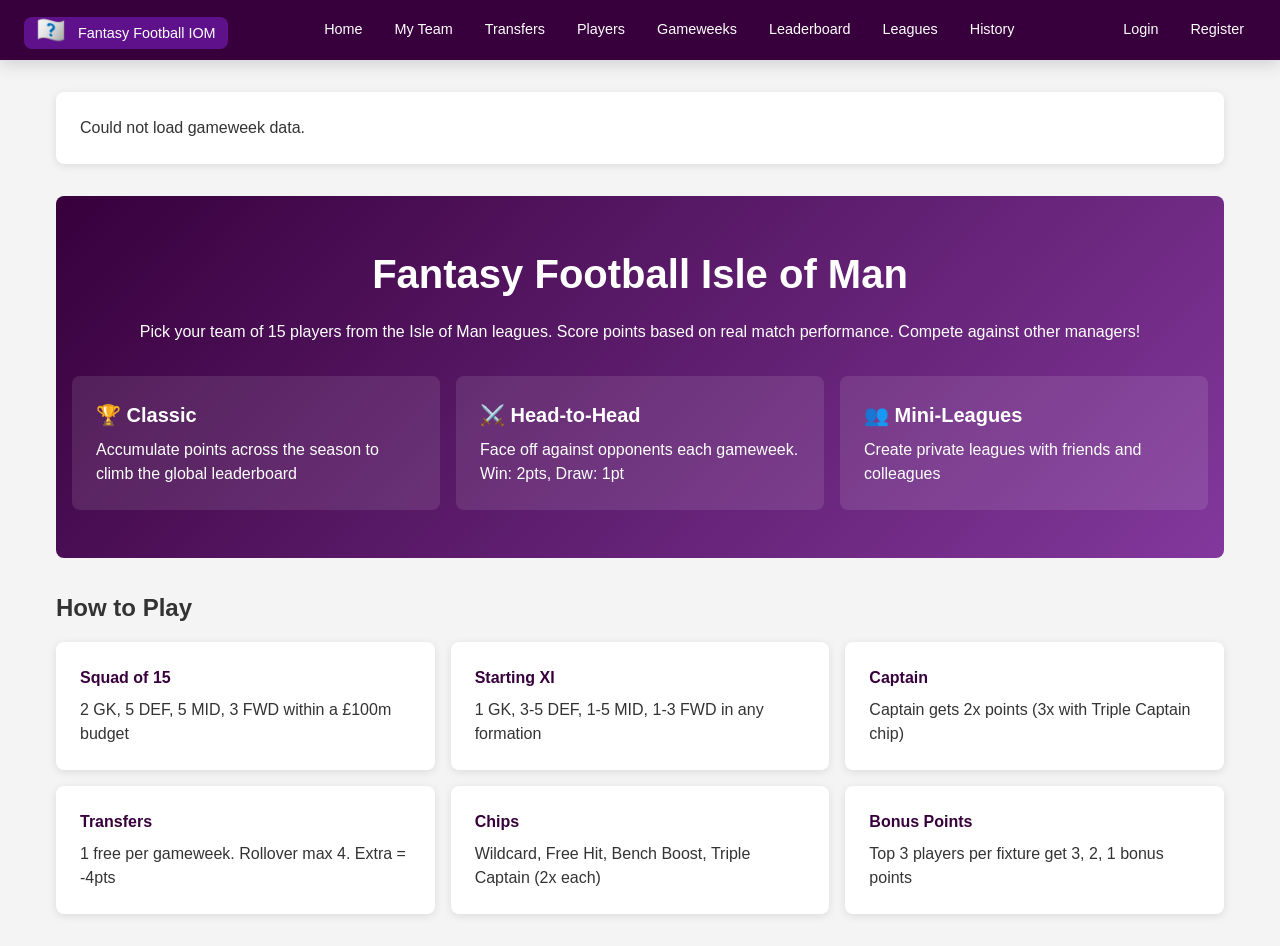
==== templates/index.html @ 04d5435b "Cycle 1: FPL 2025/26 rule compliance - chips 2x/season, transfer limits, half-increase pricing, impr" ====
<!DOCTYPE html>
<html lang="en">
<head>
    <meta charset="UTF-8">
    <meta name="viewport" content="width=device-width, initial-scale=1.0">
    <title>Fantasy Football Isle of Man</title>
    <link rel="stylesheet" href="/static/css/style.css">
</head>
<body>
    <!-- Navigation -->
    <nav class="navbar">
        <div class="nav-brand">
            <a href="#" class="nav-link" data-page="home">
                <span class="logo">🏴󠁧󠁢󠁭󠁡󠁿</span> Fantasy Football IOM
            </a>
        </div>
        <div class="nav-links">
            <a href="#" class="nav-link" data-page="home">Home</a>
            <a href="#" class="nav-link" data-page="my-team">My Team</a>
            <a href="#" class="nav-link" data-page="transfers">Transfers</a>
            <a href="#" class="nav-link" data-page="players">Players</a>
            <a href="#" class="nav-link" data-page="gameweeks">Gameweeks</a>
            <a href="#" class="nav-link" data-page="leaderboard">Leaderboard</a>
            <a href="#" class="nav-link" data-page="leagues">Leagues</a>
            <a href="#" class="nav-link" data-page="history">History</a>
        </div>
        <div class="nav-auth" id="nav-auth">
            <a href="#" class="nav-link" data-page="login">Login</a>
            <a href="#" class="nav-link" data-page="register">Register</a>
        </div>
        <div class="nav-user" id="nav-user" style="display:none;">
            <span id="nav-points" style="color:var(--green);margin-right:1rem;">0 pts</span>
            <span id="nav-username"></span>
            <button onclick="logout()" class="btn btn-sm" style="margin-left:0.5rem;">Logout</button>
        </div>
    </nav>

    <!-- Pages -->
    <main class="container">
        <!-- Home -->
        <div id="page-home" class="page">
            <div class="gw-banner" id="gw-banner">
                <p>Loading current gameweek...</p>
            </div>

            <div class="hero">
                <h1>Fantasy Football Isle of Man</h1>
                <p>Pick your team of 15 players from the Isle of Man leagues. Score points based on real match performance. Compete against other managers!</p>
                <div class="hero-features">
                    <div class="feature-card">
                        <h3>🏆 Classic</h3>
                        <p>Accumulate points across the season to climb the global leaderboard</p>
                    </div>
                    <div class="feature-card">
                        <h3>⚔️ Head-to-Head</h3>
                        <p>Face off against opponents each gameweek. Win: 2pts, Draw: 1pt</p>
                    </div>
                    <div class="feature-card">
                        <h3>👥 Mini-Leagues</h3>
                        <p>Create private leagues with friends and colleagues</p>
                    </div>
                </div>
            </div>

            <div class="rules-section">
                <h2>How to Play</h2>
                <div class="rules-grid">
                    <div class="rule-card">
                        <h4>Squad of 15</h4>
                        <p>2 GK, 5 DEF, 5 MID, 3 FWD within a £100m budget</p>
                    </div>
                    <div class="rule-card">
                        <h4>Starting XI</h4>
                        <p>1 GK, 3-5 DEF, 1-5 MID, 1-3 FWD in any formation</p>
                    </div>
                    <div class="rule-card">
                        <h4>Captain</h4>
                        <p>Captain gets 2x points (3x with Triple Captain chip)</p>
                    </div>
                    <div class="rule-card">
                        <h4>Transfers</h4>
                        <p>1 free per gameweek. Rollover max 4. Extra = -4pts</p>
                    </div>
                    <div class="rule-card">
                        <h4>Chips</h4>
                        <p>Wildcard, Free Hit, Bench Boost, Triple Captain (2x each)</p>
                    </div>
                    <div class="rule-card">
                        <h4>Bonus Points</h4>
                        <p>Top 3 players per fixture get 3, 2, 1 bonus points</p>
                    </div>
                </div>
            </div>
        </div>

        <!-- Login -->
        <div id="page-login" class="page">
            <div class="auth-form">
                <h2>Login</h2>
                <form onsubmit="handleLogin(event)">
                    <div class="form-group">
                        <label>Username</label>
                        <input type="text" id="login-username" required>
                    </div>
                    <div class="form-group">
                        <label>Password</label>
                        <input type="password" id="login-password" required>
                    </div>
                    <button type="submit" class="btn btn-primary">Login</button>
                </form>
            </div>
        </div>

        <!-- Register -->
        <div id="page-register" class="page">
            <div class="auth-form">
                <h2>Register</h2>
                <form onsubmit="handleRegister(event)">
                    <div class="form-group">
                        <label>Username</label>
                        <input type="text" id="reg-username" required minlength="3">
                    </div>
                    <div class="form-group">
                        <label>Email</label>
                        <input type="email" id="reg-email" required>
                    </div>
                    <div class="form-group">
                        <label>Password</label>
                        <input type="password" id="reg-password" required minlength="6">
                    </div>
                    <div class="form-group">
                        <label>Team Name</label>
                        <input type="text" id="reg-team-name" required>
                    </div>
                    <button type="submit" class="btn btn-primary">Create Account</button>
                </form>
            </div>
        </div>

        <!-- My Team -->
        <div id="page-my-team" class="page">
            <div class="team-header">
                <h2 id="team-name">My Team</h2>
                <div class="team-info">
                    <span id="team-points" class="team-stat">0 pts</span>
                    <span id="team-budget" class="team-stat">£100.0m</span>
                    <span id="team-transfers" class="team-stat">1 transfer</span>
                </div>
            </div>

            <!-- Team Stats -->
            <div class="team-stats" id="team-stats"></div>

            <!-- Formation Selector -->
            <div class="formation-selector">
                <label>Formation:</label>
                <select id="formation-select" onchange="changeFormation()">
                    <option value="3-4-3">3-4-3</option>
                    <option value="3-5-2">3-5-2</option>
                    <option value="4-3-3" selected>4-3-3</option>
                    <option value="4-4-2">4-4-2</option>
                    <option value="4-5-1">4-5-1</option>
                    <option value="5-3-2">5-3-2</option>
                    <option value="5-4-1">5-4-1</option>
                </select>
                <span style="font-size:0.75rem;color:var(--text-muted);margin-left:0.5rem;">Click a player to set as Captain</span>
            </div>

            <!-- Pitch -->
            <div class="pitch" id="pitch">
                <div id="pitch-players" class="pitch-players"></div>
            </div>

            <!-- Bench -->
            <div class="bench-section">
                <h3>Bench</h3>
                <div id="bench-grid" class="bench-grid"></div>
            </div>

            <!-- Chips -->
            <div class="chips-section">
                <h3>Chips (2x per season each)</h3>
                <div id="chips-grid" class="chips-grid"></div>
            </div>
        </div>

        <!-- Transfers -->
        <div id="page-transfers" class="page">
            <h2>Transfers</h2>
            <div class="transfer-header">
                <span id="transfer-free" class="transfer-stat">1 free transfer</span>
                <span id="transfer-budget" class="transfer-stat">£100.0m budget</span>
                <span id="wildcard-status" class="transfer-stat">Wildcard: Available</span>
                <span id="active-chip-display" style="display:none;color:var(--purple);font-weight:bold;"></span>
            </div>

            <!-- Selected player out -->
            <div id="transfer-selected" style="display:none;" class="transfer-selected">
                <span style="color:var(--text-muted);margin-right:0.5rem;">Selling:</span>
                <div id="selected-out"></div>
                <button class="btn btn-sm" onclick="document.getElementById('transfer-selected').style.display='none'">Clear</button>
            </div>

            <!-- Search -->
            <div class="transfer-search">
                <input type="text" id="transfer-search-input" placeholder="Search players..." oninput="searchTransferPlayers()">
                <select id="transfer-position-filter" onchange="searchTransferPlayers()">
                    <option value="">All Positions</option>
                    <option value="GK">Goalkeepers</option>
                    <option value="DEF">Defenders</option>
                    <option value="MID">Midfielders</option>
                    <option value="FWD">Forwards</option>
                </select>
            </div>

            <!-- Results -->
            <div id="transfer-results" class="transfer-results"></div>
        </div>

        <!-- Players -->
        <div id="page-players" class="page">
            <h2>Player List</h2>
            <div class="player-search">
                <input type="text" id="player-search" placeholder="Search players..." oninput="loadPlayers()">
                <select id="player-position" onchange="loadPlayers()">
                    <option value="">All Positions</option>
                    <option value="GK">Goalkeepers</option>
                    <option value="DEF">Defenders</option>
                    <option value="MID">Midfielders</option>
                    <option value="FWD">Forwards</option>
                </select>
                <select id="player-sort" onchange="loadPlayers()">
                    <option value="goals">Goals</option>
                    <option value="assists">Assists</option>
                    <option value="clean_sheets">Clean Sheets</option>
                    <option value="total_points">Total Points</option>
                    <option value="price">Price</option>
                </select>
            </div>
            <div id="players-container" class="players-container"></div>
        </div>

        <!-- Gameweeks -->
        <div id="page-gameweeks" class="page">
            <h2>Gameweeks</h2>
            <div id="gameweeks-container" class="gameweeks-container"></div>
        </div>

        <!-- Leaderboard -->
        <div id="page-leaderboard" class="page">
            <h2>Overall Leaderboard</h2>
            <div id="leaderboard-table"></div>
        </div>

        <!-- Leagues -->
        <div id="page-leagues" class="page">
            <h2>My Leagues</h2>
            <div class="create-league">
                <h3>Create League</h3>
                <input type="text" id="league-name" placeholder="League name">
                <button class="btn btn-primary" onclick="createLeague()">Create</button>
            </div>
            <div class="join-league">
                <h3>Join League</h3>
                <input type="text" id="league-code" placeholder="Invite code">
                <button class="btn btn-primary" onclick="joinLeague()">Join</button>
            </div>
            <div id="leagues-container" class="leagues-container"></div>
        </div>

        <!-- History -->
        <div id="page-history" class="page">
            <h2>Gameweek History</h2>
            <div id="history-container"></div>
        </div>
    </main>

    <!-- Toast Container -->
    <div id="toast-container" class="toast-container"></div>

    <script src="/static/js/app.js"></script>
    <script>
        // League functions
        async function createLeague() {
            if (!state.user) return showToast('Please login first', 'error');
            const name = document.getElementById('league-name').value;
            if (!name) return showToast('Enter a league name', 'error');

            try {
                await api(`/api/leagues/?user_id=${state.user.id}`, {
                    method: 'POST',
                    body: JSON.stringify({ name, is_h2h: false }),
                });
                showToast('League created!');
                document.getElementById('league-name').value = '';
                loadLeagues();
            } catch (err) {
                showToast(err.message, 'error');
            }
        }

        async function joinLeague() {
            if (!state.user) return showToast('Please login first', 'error');
            const code = document.getElementById('league-code').value;
            if (!code) return showToast('Enter a league code', 'error');

            try {
                await api(`/api/leagues/join?user_id=${state.user.id}`, {
                    method: 'POST',
                    body: JSON.stringify({ code }),
                });
                showToast('Joined league!');
                document.getElementById('league-code').value = '';
                loadLeagues();
            } catch (err) {
                showToast(err.message, 'error');
            }
        }
    </script>
</body>
</html>
---- static/css/style.css ----
/* Fantasy Football Isle of Man - FPL-Style CSS */

:root {
    --primary: #37003c;
    --primary-light: #5f118c;
    --secondary: #00ff87;
    --secondary-dark: #00cc6a;
    --purple: #82389c;
    --pink: #e90052;
    --gk: #00ff87;
    --def: #0055a4;
    --mid: #00b35c;
    --fwd: #e90052;
    --bg: #f4f4f4;
    --bg-dark: #1a1a2e;
    --card: #ffffff;
    --text: #333333;
    --text-light: #666666;
    --text-muted: #999999;
    --border: #e0e0e0;
    --green: #35db6c;
    --yellow: #f4b400;
    --red: #e74c3c;
    --shadow: 0 2px 8px rgba(0, 0, 0, 0.1);
    --shadow-lg: 0 4px 16px rgba(0, 0, 0, 0.15);
    --radius: 8px;
}

* {
    margin: 0;
    padding: 0;
    box-sizing: border-box;
}

body {
    font-family: -apple-system, BlinkMacSystemFont, 'Segoe UI', Roboto, 'Helvetica Neue', Arial, sans-serif;
    background: var(--bg);
    color: var(--text);
    line-height: 1.5;
    min-height: 100vh;
}

/* Navigation */
.navbar {
    background: var(--primary);
    padding: 0 1.5rem;
    display: flex;
    align-items: center;
    justify-content: space-between;
    position: sticky;
    top: 0;
    z-index: 100;
    box-shadow: var(--shadow-lg);
    height: 60px;
}

.nav-brand .logo {
    font-size: 1.5rem;
    margin-right: 0.5rem;
}

.nav-links {
    display: flex;
    gap: 0.5rem;
}

.nav-link {
    color: white;
    text-decoration: none;
    padding: 0.5rem 0.75rem;
    border-radius: var(--radius);
    transition: background 0.2s;
    font-size: 0.9rem;
    font-weight: 500;
}

.nav-link:hover, .nav-link.active {
    background: var(--primary-light);
}

.nav-user {
    display: flex;
    align-items: center;
    color: white;
    font-weight: 500;
}

.nav-auth {
    display: flex;
    gap: 0.5rem;
}

/* Container */
.container {
    max-width: 1200px;
    margin: 0 auto;
    padding: 2rem 1rem;
}

/* Pages */
.page {
    display: none;
}

.page.active {
    display: block;
}

/* Hero */
.hero {
    text-align: center;
    padding: 3rem 1rem;
    background: linear-gradient(135deg, var(--primary), var(--purple));
    color: white;
    border-radius: var(--radius);
    margin-bottom: 2rem;
}

.hero h1 {
    font-size: 2.5rem;
    margin-bottom: 1rem;
}

.hero-features {
    display: grid;
    grid-template-columns: repeat(auto-fit, minmax(250px, 1fr));
    gap: 1rem;
    margin-top: 2rem;
}

.feature-card {
    background: rgba(255, 255, 255, 0.1);
    border-radius: var(--radius);
    padding: 1.5rem;
    text-align: left;
}

.feature-card h3 {
    font-size: 1.25rem;
    margin-bottom: 0.5rem;
}

/* Rules */
.rules-section {
    margin-top: 2rem;
}

.rules-grid {
    display: grid;
    grid-template-columns: repeat(auto-fit, minmax(300px, 1fr));
    gap: 1rem;
    margin-top: 1rem;
}

.rule-card {
    background: var(--card);
    padding: 1.5rem;
    border-radius: var(--radius);
    box-shadow: var(--shadow);
}

.rule-card h4 {
    color: var(--primary);
    margin-bottom: 0.5rem;
}

/* GW Banner */
.gw-banner {
    background: var(--card);
    border-radius: var(--radius);
    padding: 1.5rem;
    margin-bottom: 2rem;
    box-shadow: var(--shadow);
    display: flex;
    justify-content: space-between;
    align-items: center;
}

/* Auth Forms */
.auth-form {
    max-width: 400px;
    margin: 2rem auto;
    background: var(--card);
    padding: 2rem;
    border-radius: var(--radius);
    box-shadow: var(--shadow);
}

.auth-form h2 {
    margin-bottom: 1.5rem;
    text-align: center;
}

.form-group {
    margin-bottom: 1rem;
}

.form-group label {
    display: block;
    margin-bottom: 0.25rem;
    font-weight: 500;
}

.form-group input {
    width: 100%;
    padding: 0.5rem;
    border: 1px solid var(--border);
    border-radius: var(--radius);
    font-size: 1rem;
}

.form-group input:focus {
    outline: none;
    border-color: var(--purple);
    box-shadow: 0 0 0 2px rgba(130, 56, 156, 0.2);
}

/* Buttons */
.btn {
    padding: 0.5rem 1rem;
    border: none;
    border-radius: var(--radius);
    cursor: pointer;
    font-size: 0.9rem;
    font-weight: 500;
    transition: all 0.2s;
}

.btn-primary {
    background: var(--purple);
    color: white;
}

.btn-primary:hover {
    background: var(--primary-light);
}

.btn-warning {
    background: var(--yellow);
    color: var(--text);
}

.btn-sm {
    padding: 0.25rem 0.5rem;
    font-size: 0.8rem;
}

/* Team Header */
.team-header {
    display: flex;
    justify-content: space-between;
    align-items: center;
    margin-bottom: 1rem;
}

.team-info {
    display: flex;
    gap: 1rem;
}

.team-stat {
    background: var(--card);
    padding: 0.5rem 1rem;
    border-radius: var(--radius);
    font-weight: 500;
    box-shadow: var(--shadow);
}

/* Team Stats */
.team-stats {
    display: grid;
    grid-template-columns: repeat(4, 1fr);
    gap: 1rem;
    margin-bottom: 1rem;
}

.stat-card {
    background: var(--card);
    padding: 1rem;
    border-radius: var(--radius);
    text-align: center;
    box-shadow: var(--shadow);
}

.stat-value {
    font-size: 1.5rem;
    font-weight: bold;
    color: var(--primary);
}

.stat-label {
    font-size: 0.8rem;
    color: var(--text-muted);
}

/* Pitch */
.pitch {
    background: linear-gradient(180deg, #2d8c3c, #1a5e28);
    border-radius: var(--radius);
    padding: 1rem;
    position: relative;
    height: 500px;
    margin-bottom: 1rem;
    border: 2px solid rgba(255, 255, 255, 0.3);
}

.pitch::before {
    content: '';
    position: absolute;
    left: 50%;
    top: 0;
    bottom: 0;
    width: 2px;
    background: rgba(255, 255, 255, 0.3);
    transform: translateX(-50%);
}

.pitch-players {
    position: relative;
    width: 100%;
    height: 100%;
}

.pitch-player {
    position: absolute;
    transform: translate(-50%, -50%);
    text-align: center;
    cursor: pointer;
    transition: transform 0.2s;
    z-index: 1;
}

.pitch-player:hover {
    transform: translate(-50%, -50%) scale(1.1);
}

.player-circle {
    width: 40px;
    height: 40px;
    border-radius: 50%;
    display: flex;
    align-items: center;
    justify-content: center;
    color: white;
    font-weight: bold;
    font-size: 0.75rem;
    margin: 0 auto 0.25rem;
    border: 3px solid white;
}

.player-circle.captain {
    border: 3px solid var(--yellow);
    box-shadow: 0 0 0 2px var(--yellow);
}

.player-circle.vice {
    border: 3px solid var(--text-muted);
    box-shadow: 0 0 0 2px var(--text-muted);
}

.player-name {
    color: white;
    font-size: 0.8rem;
    text-shadow: 1px 1px 2px rgba(0,0,0,0.5);
    max-width: 100px;
    overflow: hidden;
    text-overflow: ellipsis;
    white-space: nowrap;
}

.player-pts {
    color: var(--secondary);
    font-size: 0.75rem;
    font-weight: bold;
}

/* Bench */
.bench-section {
    background: var(--card);
    border-radius: var(--radius);
    padding: 1rem;
    margin-bottom: 1rem;
    box-shadow: var(--shadow);
}

.bench-grid {
    display: grid;
    grid-template-columns: repeat(auto-fill, minmax(200px, 1fr));
    gap: 0.5rem;
}

.bench-player {
    display: flex;
    align-items: center;
    gap: 0.5rem;
    padding: 0.5rem;
    border-radius: var(--radius);
    background: var(--bg);
    font-size: 0.85rem;
}

.bench-player.autosub {
    border-left: 3px solid var(--yellow);
}

/* Formation Selector */
.formation-selector {
    display: flex;
    align-items: center;
    gap: 0.5rem;
    margin-bottom: 1rem;
}

.formation-selector select {
    padding: 0.5rem;
    border-radius: var(--radius);
    border: 1px solid var(--border);
}

/* Chips */
.chips-section {
    background: var(--card);
    border-radius: var(--radius);
    padding: 1rem;
    box-shadow: var(--shadow);
}

.chips-grid {
    display: grid;
    grid-template-columns: repeat(auto-fill, minmax(220px, 1fr));
    gap: 1rem;
    margin-top: 1rem;
}

.chip-card {
    padding: 1rem;
    border-radius: var(--radius);
    border: 2px solid var(--border);
    text-align: center;
    transition: all 0.2s;
}

.chip-card.available {
    border-color: var(--green);
    background: rgba(53, 219, 108, 0.05);
}

.chip-card.used {
    border-color: var(--text-muted);
    background: var(--bg);
    opacity: 0.6;
}

.chip-card.active {
    border-color: var(--purple);
    background: rgba(130, 56, 156, 0.1);
    box-shadow: 0 0 0 2px var(--purple);
}

.chip-card h4 {
    margin: 0.5rem 0;
    color: var(--primary);
}

.chip-card p {
    font-size: 0.8rem;
    color: var(--text-light);
    margin-bottom: 0.5rem;
}

/* Position Badges */
.pos-badge {
    display: inline-block;
    padding: 0.15rem 0.5rem;
    border-radius: 4px;
    font-size: 0.75rem;
    font-weight: bold;
    color: white;
}

.pos-GK { background: var(--gk); color: var(--primary); }
.pos-DEF { background: var(--def); }
.pos-MID { background: var(--mid); }
.pos-FWD { background: var(--fwd); }

/* Player Cards */
.player-card {
    display: flex;
    align-items: center;
    gap: 0.75rem;
    padding: 0.75rem;
    background: var(--card);
    border-radius: var(--radius);
    margin-bottom: 0.5rem;
    box-shadow: var(--shadow);
    cursor: pointer;
    transition: all 0.2s;
}

.player-card:hover {
    box-shadow: var(--shadow-lg);
    transform: translateY(-1px);
}

.player-card.in-squad {
    border-left: 3px solid var(--green);
}

.player-info {
    flex: 1;
}

.player-name {
    font-weight: 500;
    color: var(--text);
}

.player-team {
    font-size: 0.8rem;
    color: var(--text-muted);
}

.player-stats {
    display: flex;
    gap: 0.75rem;
    align-items: center;
    flex-wrap: wrap;
}

.player-price {
    font-weight: bold;
    color: var(--primary);
}

.player-price.price-up {
    color: var(--green);
}

.player-price.price-down {
    color: var(--red);
}

/* Transfer Header */
.transfer-header {
    display: flex;
    gap: 1rem;
    margin-bottom: 1rem;
    flex-wrap: wrap;
}

.transfer-stat {
    background: var(--card);
    padding: 0.5rem 1rem;
    border-radius: var(--radius);
    font-weight: 500;
    box-shadow: var(--shadow);
}

.transfer-selected {
    display: flex;
    align-items: center;
    gap: 0.5rem;
    padding: 0.75rem;
    background: var(--card);
    border-radius: var(--radius);
    margin-bottom: 1rem;
    box-shadow: var(--shadow);
}

.transfer-search, .player-search {
    display: flex;
    gap: 0.5rem;
    margin-bottom: 1rem;
}

.transfer-search input, .player-search input {
    flex: 1;
    padding: 0.5rem;
    border: 1px solid var(--border);
    border-radius: var(--radius);
}

.transfer-search select, .player-search select {
    padding: 0.5rem;
    border: 1px solid var(--border);
    border-radius: var(--radius);
}

/* Gameweek Cards */
.gameweek-card {
    background: var(--card);
    border-radius: var(--radius);
    padding: 1rem;
    margin-bottom: 0.5rem;
    box-shadow: var(--shadow);
}

.gameweek-header {
    display: flex;
    justify-content: space-between;
    align-items: center;
}

.status-active {
    color: var(--green);
    font-weight: bold;
}

.status-closed {
    color: var(--text-muted);
}

/* Leaderboard */
.leaderboard-table {
    width: 100%;
    border-collapse: collapse;
    background: var(--card);
    border-radius: var(--radius);
    overflow: hidden;
    box-shadow: var(--shadow);
}

.leaderboard-table th {
    background: var(--primary);
    color: white;
    padding: 0.75rem;
    text-align: left;
    font-size: 0.85rem;
}

.leaderboard-table td {
    padding: 0.75rem;
    border-bottom: 1px solid var(--border);
}

.leaderboard-table tr.your-row {
    background: rgba(130, 56, 156, 0.1);
    font-weight: 500;
}

/* Leagues */
.create-league, .join-league {
    background: var(--card);
    padding: 1rem;
    border-radius: var(--radius);
    margin-bottom: 1rem;
    display: flex;
    gap: 0.5rem;
    align-items: center;
    box-shadow: var(--shadow);
}

.create-league input, .join-league input {
    flex: 1;
    padding: 0.5rem;
    border: 1px solid var(--border);
    border-radius: var(--radius);
}

.league-card {
    background: var(--card);
    padding: 1rem;
    border-radius: var(--radius);
    margin-bottom: 0.5rem;
    box-shadow: var(--shadow);
}

/* Toast */
.toast-container {
    position: fixed;
    bottom: 1rem;
    right: 1rem;
    z-index: 1000;
}

.toast {
    padding: 0.75rem 1rem;
    border-radius: var(--radius);
    margin-top: 0.5rem;
    color: white;
    font-weight: 500;
    animation: slideIn 0.3s ease;
}

.toast-success { background: var(--green); }
.toast-error { background: var(--red); }
.toast-info { background: var(--def); }

@keyframes slideIn {
    from { transform: translateX(100%); opacity: 0; }
    to { transform: translateX(0); opacity: 1; }
}

/* Responsive */
@media (max-width: 768px) {
    .navbar {
        flex-wrap: wrap;
        height: auto;
        padding: 0.5rem;
    }

    .nav-links {
        order: 3;
        width: 100%;
        overflow-x: auto;
        padding: 0.5rem 0;
    }

    .team-stats {
        grid-template-columns: repeat(2, 1fr);
    }

    .chips-grid {
        grid-template-columns: repeat(2, 1fr);
    }

    .hero h1 {
        font-size: 1.75rem;
    }

    .rules-grid {
        grid-template-columns: 1fr;
    }
}
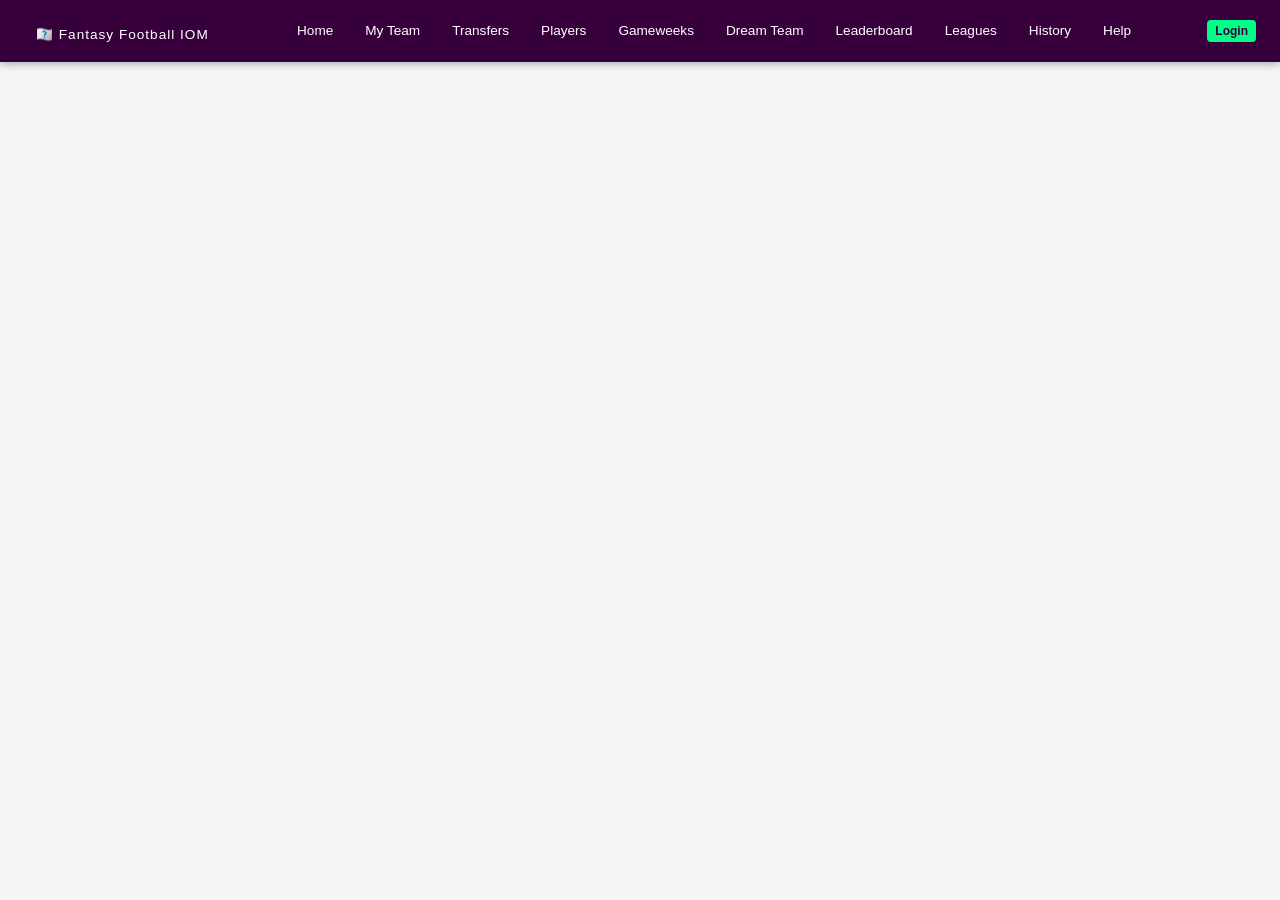
==== commit ac44a22b: "Cycle 1: Major FPL feature parity update - Add team value tracking API (selling price, half-increase" ====
--- a/templates/index.html
+++ b/templates/index.html
@@ -20,9 +20,11 @@
             <a href="#" class="nav-link" data-page="transfers">Transfers</a>
             <a href="#" class="nav-link" data-page="players">Players</a>
             <a href="#" class="nav-link" data-page="gameweeks">Gameweeks</a>
+            <a href="#" class="nav-link" data-page="dream-team">Dream Team</a>
             <a href="#" class="nav-link" data-page="leaderboard">Leaderboard</a>
             <a href="#" class="nav-link" data-page="leagues">Leagues</a>
             <a href="#" class="nav-link" data-page="history">History</a>
+            <a href="#" class="nav-link" data-page="help">Help</a>
         </div>
         <div class="nav-auth" id="nav-auth">
             <a href="#" class="nav-link" data-page="login">Login</a>
@@ -273,6 +275,134 @@
             <h2>Gameweek History</h2>
             <div id="history-container"></div>
         </div>
+
+        <!-- Dream Team -->
+        <div id="page-dream-team" class="page">
+            <h2>Dream Team</h2>
+            <p class="section-desc">The best-performing XI across all fixtures this gameweek.</p>
+            <div class="dream-team-selector">
+                <select id="dream-team-gw-select" onchange="loadDreamTeam()">
+                    <option value="">Select Gameweek</option>
+                </select>
+            </div>
+            <div id="dream-team-pitch" class="pitch dream-team-pitch">
+                <div id="dream-team-players" class="pitch-players"></div>
+            </div>
+            <div id="dream-team-total" class="dream-team-total"></div>
+        </div>
+
+        <!-- Help / Scoring Guide -->
+        <div id="page-help" class="page">
+            <h2>FPL 2025/26 Rules & Scoring</h2>
+
+            <div class="help-section">
+                <h3>📋 Squad Rules</h3>
+                <ul>
+                    <li>15 players: 2 GK, 5 DEF, 5 MID, 3 FWD</li>
+                    <li>£100 million budget cap</li>
+                    <li>Maximum 3 players from any single club</li>
+                    <li>Starting XI: 1 GK, 3-5 DEF, 1-5 MID, 1-3 FWD</li>
+                </ul>
+            </div>
+
+            <div class="help-section">
+                <h3>⚽ Points Scoring</h3>
+                <div class="scoring-table">
+                    <table>
+                        <thead>
+                            <tr>
+                                <th>Action</th>
+                                <th>Points</th>
+                            </tr>
+                        </thead>
+                        <tbody>
+                            <tr><td>Playing up to 60 minutes</td><td>+1</td></tr>
+                            <tr><td>Playing 60 minutes or more</td><td>+2</td></tr>
+                            <tr><td>Goal by goalkeeper</td><td>+10</td></tr>
+                            <tr><td>Goal by defender</td><td>+6</td></tr>
+                            <tr><td>Goal by midfielder</td><td>+5</td></tr>
+                            <tr><td>Goal by forward</td><td>+4</td></tr>
+                            <tr><td>Assist for a goal</td><td>+3</td></tr>
+                            <tr><td>Clean sheet (GK/DEF)</td><td>+4</td></tr>
+                            <tr><td>Clean sheet (MID)</td><td>+1</td></tr>
+                            <tr><td>Every 3 saves (GK)</td><td>+1</td></tr>
+                            <tr><td>Penalty save (GK)</td><td>+5</td></tr>
+                            <tr><td>10 defensive contributions (DEF)</td><td>+2</td></tr>
+                            <tr><td>12 defensive contributions (MID/FWD)</td><td>+2</td></tr>
+                            <tr><td>Penalty miss</td><td>-2</td></tr>
+                            <tr><td>Yellow card</td><td>-1</td></tr>
+                            <tr><td>Red card</td><td>-3</td></tr>
+                            <tr><td>Own goal</td><td>-2</td></tr>
+                            <tr><td>Every 2 goals conceded (GK/DEF)</td><td>-1</td></tr>
+                            <tr><td>Bonus points</td><td>1-3</td></tr>
+                        </tbody>
+                    </table>
+                </div>
+            </div>
+
+            <div class="help-section">
+                <h3>🃏 Chips (2x per season each)</h3>
+                <div class="chips-help">
+                    <div class="chip-help-card">
+                        <h4>Wildcard</h4>
+                        <p>Unlimited permanent transfers at no cost. One for each half of the season.</p>
+                    </div>
+                    <div class="chip-help-card">
+                        <h4>Free Hit</h4>
+                        <p>One-off squad change that reverts next gameweek. One for each half of the season.</p>
+                    </div>
+                    <div class="chip-help-card">
+                        <h4>Bench Boost</h4>
+                        <p>All 15 players' points count for one gameweek. One for each half of the season.</p>
+                    </div>
+                    <div class="chip-help-card">
+                        <h4>Triple Captain</h4>
+                        <p>Captain's points tripled instead of doubled. One for each half of the season.</p>
+                    </div>
+                </div>
+            </div>
+
+            <div class="help-section">
+                <h3>🔄 Transfers</h3>
+                <ul>
+                    <li>1 free transfer per gameweek</li>
+                    <li>Unused transfers roll over (max 4)</li>
+                    <li>Maximum 5 transfers per gameweek (4 rollover + 1 current)</li>
+                    <li>Extra transfers cost -4 points each</li>
+                    <li>Maximum 20 transfers per gameweek (excluding chips)</li>
+                </ul>
+            </div>
+
+            <div class="help-section">
+                <h3>🏆 Bonus Points (BPS)</h3>
+                <p>The top 3 players in each match earn bonus points based on underlying stats:</p>
+                <ul>
+                    <li>1st place: 3 bonus points</li>
+                    <li>2nd place: 2 bonus points</li>
+                    <li>3rd place: 1 bonus point</li>
+                    <li>Ties are resolved per FPL rules (ties at 1st get 3 pts, ties at 2nd get 2 pts, etc.)</li>
+                </ul>
+            </div>
+
+            <div class="help-section">
+                <h3>👑 Captain & Vice-Captain</h3>
+                <ul>
+                    <li>Captain's points are doubled (2x)</li>
+                    <li>Vice-Captain becomes captain if the captain doesn't play</li>
+                    <li>Triple Captain chip makes captain's points tripled (3x)</li>
+                </ul>
+            </div>
+
+            <div class="help-section">
+                <h3>💰 Price Changes</h3>
+                <ul>
+                    <li>Prices change weekly based on ownership and performance</li>
+                    <li>+£0.1m for every 25% increase in ownership</li>
+                    <li>-£0.1m for every 25% decrease in ownership</li>
+                    <li>Half-increase rule: when selling, you get half the price increase</li>
+                </ul>
+            </div>
+        </div>
     </main>
 
     <!-- Toast Container -->
--- a/static/css/style.css
+++ b/static/css/style.css
@@ -1,29 +1,33 @@
-/* Fantasy Football Isle of Man - FPL-Style CSS */
-
+/* ===== Fantasy Football Isle of Man - FPL Style Theme ===== */
+
+/* Colors */
 :root {
     --primary: #37003c;
-    --primary-light: #5f118c;
+    --primary-dark: #250028;
+    --primary-light: #4a0052;
     --secondary: #00ff87;
     --secondary-dark: #00cc6a;
-    --purple: #82389c;
-    --pink: #e90052;
-    --gk: #00ff87;
-    --def: #0055a4;
-    --mid: #00b35c;
-    --fwd: #e90052;
-    --bg: #f4f4f4;
+    --accent: #ff5555;
+    --accent-blue: #3a86ff;
+    --gold: #ffd700;
+    --bg: #f5f5f5;
     --bg-dark: #1a1a2e;
-    --card: #ffffff;
-    --text: #333333;
-    --text-light: #666666;
-    --text-muted: #999999;
-    --border: #e0e0e0;
-    --green: #35db6c;
-    --yellow: #f4b400;
-    --red: #e74c3c;
-    --shadow: 0 2px 8px rgba(0, 0, 0, 0.1);
-    --shadow-lg: 0 4px 16px rgba(0, 0, 0, 0.15);
-    --radius: 8px;
+    --text: #333;
+    --text-light: #666;
+    --text-muted: #999;
+    --white: #ffffff;
+    --border: #ddd;
+    --success: #28a745;
+    --warning: #ffc107;
+    --danger: #dc3545;
+    --info: #17a2b8;
+
+    /* Difficulty colors */
+    --diff-ee: #00c853;
+    --diff-e: #64dd17;
+    --diff-m: #ffd600;
+    --diff-h: #ff6d00;
+    --diff-hh: #d50000;
 }
 
 * {
@@ -33,71 +37,79 @@
 }
 
 body {
-    font-family: -apple-system, BlinkMacSystemFont, 'Segoe UI', Roboto, 'Helvetica Neue', Arial, sans-serif;
+    font-family: -apple-system, BlinkMacSystemFont, 'Segoe UI', Roboto, sans-serif;
     background: var(--bg);
     color: var(--text);
-    line-height: 1.5;
-    min-height: 100vh;
-}
-
-/* Navigation */
+    line-height: 1.6;
+}
+
+/* ===== NAVBAR ===== */
 .navbar {
+    display: flex;
+    align-items: center;
+    justify-content: space-between;
+    padding: 0.75rem 1.5rem;
     background: var(--primary);
-    padding: 0 1.5rem;
-    display: flex;
-    align-items: center;
-    justify-content: space-between;
+    color: var(--white);
     position: sticky;
     top: 0;
     z-index: 100;
-    box-shadow: var(--shadow-lg);
-    height: 60px;
-}
-
-.nav-brand .logo {
+    box-shadow: 0 2px 8px rgba(0,0,0,0.3);
+}
+
+.nav-brand {
     font-size: 1.5rem;
-    margin-right: 0.5rem;
+    font-weight: 800;
+    cursor: pointer;
+    color: var(--secondary);
+    letter-spacing: 1px;
 }
 
 .nav-links {
     display: flex;
     gap: 0.5rem;
+    flex-wrap: wrap;
 }
 
 .nav-link {
-    color: white;
+    color: var(--white);
     text-decoration: none;
-    padding: 0.5rem 0.75rem;
-    border-radius: var(--radius);
+    padding: 0.4rem 0.75rem;
+    border-radius: 4px;
+    font-size: 0.85rem;
+    font-weight: 500;
     transition: background 0.2s;
+}
+
+.nav-link:hover {
+    background: var(--primary-light);
+}
+
+.nav-link.active {
+    background: var(--secondary);
+    color: var(--primary);
+    font-weight: 700;
+}
+
+.nav-auth {
+    display: flex;
+    align-items: center;
+    gap: 0.75rem;
+}
+
+.nav-user {
+    font-weight: 500;
     font-size: 0.9rem;
-    font-weight: 500;
-}
-
-.nav-link:hover, .nav-link.active {
-    background: var(--primary-light);
-}
-
-.nav-user {
-    display: flex;
-    align-items: center;
-    color: white;
-    font-weight: 500;
-}
-
-.nav-auth {
-    display: flex;
-    gap: 0.5rem;
-}
-
-/* Container */
+}
+
+/* ===== CONTAINER ===== */
 .container {
     max-width: 1200px;
     margin: 0 auto;
-    padding: 2rem 1rem;
-}
-
-/* Pages */
+    padding: 1.5rem;
+}
+
+/* ===== PAGES ===== */
 .page {
     display: none;
 }
@@ -106,619 +118,1291 @@
     display: block;
 }
 
-/* Hero */
-.hero {
+/* ===== BUTTONS ===== */
+.btn {
+    display: inline-flex;
+    align-items: center;
+    justify-content: center;
+    padding: 0.5rem 1rem;
+    border: none;
+    border-radius: 4px;
+    cursor: pointer;
+    font-size: 0.875rem;
+    font-weight: 600;
+    transition: all 0.2s;
+    text-decoration: none;
+}
+
+.btn-primary {
+    background: var(--secondary);
+    color: var(--primary);
+}
+
+.btn-primary:hover {
+    background: var(--secondary-dark);
+}
+
+.btn-secondary {
+    background: var(--primary-light);
+    color: var(--white);
+}
+
+.btn-outline {
+    background: transparent;
+    border: 1px solid var(--secondary);
+    color: var(--secondary);
+}
+
+.btn-sm {
+    padding: 0.25rem 0.5rem;
+    font-size: 0.75rem;
+}
+
+.btn-lg {
+    padding: 0.75rem 1.5rem;
+    font-size: 1rem;
+}
+
+.btn-block {
+    display: block;
+    width: 100%;
+    text-align: center;
+}
+
+.btn-danger {
+    background: var(--danger);
+    color: white;
+}
+
+.btn-success {
+    background: var(--success);
+    color: white;
+}
+
+/* ===== HERO BANNER ===== */
+.hero-banner {
     text-align: center;
     padding: 3rem 1rem;
-    background: linear-gradient(135deg, var(--primary), var(--purple));
-    color: white;
-    border-radius: var(--radius);
+    background: linear-gradient(135deg, var(--primary) 0%, var(--primary-dark) 100%);
+    border-radius: 12px;
+    color: var(--white);
     margin-bottom: 2rem;
 }
 
-.hero h1 {
+.hero-banner h1 {
     font-size: 2.5rem;
-    margin-bottom: 1rem;
-}
-
-.hero-features {
-    display: grid;
-    grid-template-columns: repeat(auto-fit, minmax(250px, 1fr));
+    font-weight: 800;
+    margin-bottom: 1rem;
+    color: var(--secondary);
+}
+
+.hero-banner p {
+    font-size: 1.1rem;
+    margin-bottom: 1.5rem;
+    opacity: 0.9;
+}
+
+.hero-actions {
+    display: flex;
     gap: 1rem;
-    margin-top: 2rem;
-}
-
-.feature-card {
-    background: rgba(255, 255, 255, 0.1);
-    border-radius: var(--radius);
+    justify-content: center;
+    flex-wrap: wrap;
+}
+
+/* ===== GW BANNER ===== */
+.gw-banner {
+    margin-top: 1rem;
+}
+
+.gw-banner-card {
+    display: flex;
+    justify-content: space-between;
+    align-items: center;
     padding: 1.5rem;
-    text-align: left;
-}
-
-.feature-card h3 {
-    font-size: 1.25rem;
-    margin-bottom: 0.5rem;
-}
-
-/* Rules */
-.rules-section {
-    margin-top: 2rem;
-}
-
-.rules-grid {
-    display: grid;
-    grid-template-columns: repeat(auto-fit, minmax(300px, 1fr));
-    gap: 1rem;
-    margin-top: 1rem;
-}
-
-.rule-card {
-    background: var(--card);
-    padding: 1.5rem;
-    border-radius: var(--radius);
-    box-shadow: var(--shadow);
-}
-
-.rule-card h4 {
-    color: var(--primary);
-    margin-bottom: 0.5rem;
-}
-
-/* GW Banner */
-.gw-banner {
-    background: var(--card);
-    border-radius: var(--radius);
-    padding: 1.5rem;
-    margin-bottom: 2rem;
-    box-shadow: var(--shadow);
-    display: flex;
-    justify-content: space-between;
-    align-items: center;
-}
-
-/* Auth Forms */
+    background: var(--primary);
+    border-radius: 8px;
+    color: var(--white);
+}
+
+.gw-banner-left h3 {
+    color: var(--secondary);
+    font-size: 1.5rem;
+}
+
+.gw-banner-right {
+    text-align: right;
+}
+
+.gw-countdown {
+    font-size: 1.5rem;
+    font-weight: 700;
+    color: var(--secondary);
+}
+
+/* ===== BADGES ===== */
+.badge {
+    display: inline-block;
+    padding: 0.2rem 0.5rem;
+    border-radius: 4px;
+    font-size: 0.75rem;
+    font-weight: 600;
+}
+
+.badge-open { background: var(--success); color: white; }
+.badge-closed { background: var(--danger); color: white; }
+.badge-scored { background: var(--info); color: white; }
+.badge-bonus { background: var(--warning); color: var(--text); }
+.badge-wildcard { background: var(--accent-blue); color: white; }
+.badge-freehit { background: #9c27b0; color: white; }
+
+.pos-badge {
+    display: inline-block;
+    padding: 0.15rem 0.4rem;
+    border-radius: 3px;
+    font-size: 0.7rem;
+    font-weight: 700;
+}
+
+.pos-badge.gk { background: #ffeb3b; color: #333; }
+.pos-badge.def { background: #4caf50; color: white; }
+.pos-badge.mid { background: #2196f3; color: white; }
+.pos-badge.fwd { background: #f44336; color: white; }
+
+/* ===== AUTH FORMS ===== */
 .auth-form {
     max-width: 400px;
     margin: 2rem auto;
-    background: var(--card);
     padding: 2rem;
-    border-radius: var(--radius);
-    box-shadow: var(--shadow);
+    background: var(--white);
+    border-radius: 8px;
+    box-shadow: 0 2px 8px rgba(0,0,0,0.1);
 }
 
 .auth-form h2 {
     margin-bottom: 1.5rem;
+    color: var(--primary);
+}
+
+.auth-form input {
+    width: 100%;
+    padding: 0.75rem;
+    margin-bottom: 1rem;
+    border: 1px solid var(--border);
+    border-radius: 4px;
+    font-size: 1rem;
+}
+
+.auth-form p {
+    margin-top: 1rem;
     text-align: center;
 }
 
-.form-group {
-    margin-bottom: 1rem;
-}
-
-.form-group label {
-    display: block;
-    margin-bottom: 0.25rem;
-    font-weight: 500;
-}
-
-.form-group input {
+.auth-form a {
+    color: var(--accent-blue);
+}
+
+/* ===== MY TEAM ===== */
+.team-header {
+    display: flex;
+    justify-content: space-between;
+    align-items: center;
+    flex-wrap: wrap;
+    gap: 1rem;
+    margin-bottom: 1rem;
+}
+
+.team-header h2 {
+    color: var(--primary);
+}
+
+.team-stats-bar {
+    display: flex;
+    gap: 1rem;
+    flex-wrap: wrap;
+}
+
+.stat-budget, .stat-value, .stat-points, .stat-transfers {
+    background: var(--primary);
+    color: var(--white);
+    padding: 0.5rem 1rem;
+    border-radius: 4px;
+    font-weight: 600;
+}
+
+.chip-status-bar {
+    display: flex;
+    gap: 0.5rem;
+    margin-bottom: 1rem;
+    flex-wrap: wrap;
+}
+
+.formation-bar {
+    display: flex;
+    align-items: center;
+    gap: 0.75rem;
+    margin-bottom: 1rem;
+    padding: 0.75rem;
+    background: var(--white);
+    border-radius: 4px;
+}
+
+.formation-bar select {
+    padding: 0.4rem 0.75rem;
+    border: 1px solid var(--border);
+    border-radius: 4px;
+    font-size: 0.9rem;
+}
+
+/* ===== PITCH ===== */
+.pitch-wrapper {
+    margin: 1rem 0;
+}
+
+.pitch {
+    position: relative;
     width: 100%;
-    padding: 0.5rem;
-    border: 1px solid var(--border);
-    border-radius: var(--radius);
-    font-size: 1rem;
-}
-
-.form-group input:focus {
-    outline: none;
-    border-color: var(--purple);
-    box-shadow: 0 0 0 2px rgba(130, 56, 156, 0.2);
-}
-
-/* Buttons */
-.btn {
-    padding: 0.5rem 1rem;
-    border: none;
-    border-radius: var(--radius);
-    cursor: pointer;
-    font-size: 0.9rem;
-    font-weight: 500;
-    transition: all 0.2s;
-}
-
-.btn-primary {
-    background: var(--purple);
-    color: white;
-}
-
-.btn-primary:hover {
-    background: var(--primary-light);
-}
-
-.btn-warning {
-    background: var(--yellow);
-    color: var(--text);
-}
-
-.btn-sm {
-    padding: 0.25rem 0.5rem;
-    font-size: 0.8rem;
-}
-
-/* Team Header */
-.team-header {
-    display: flex;
-    justify-content: space-between;
-    align-items: center;
-    margin-bottom: 1rem;
-}
-
-.team-info {
-    display: flex;
-    gap: 1rem;
-}
-
-.team-stat {
-    background: var(--card);
-    padding: 0.5rem 1rem;
-    border-radius: var(--radius);
-    font-weight: 500;
-    box-shadow: var(--shadow);
-}
-
-/* Team Stats */
-.team-stats {
-    display: grid;
-    grid-template-columns: repeat(4, 1fr);
-    gap: 1rem;
-    margin-bottom: 1rem;
-}
-
-.stat-card {
-    background: var(--card);
-    padding: 1rem;
-    border-radius: var(--radius);
-    text-align: center;
-    box-shadow: var(--shadow);
-}
-
-.stat-value {
-    font-size: 1.5rem;
-    font-weight: bold;
-    color: var(--primary);
-}
-
-.stat-label {
-    font-size: 0.8rem;
-    color: var(--text-muted);
-}
-
-/* Pitch */
-.pitch {
-    background: linear-gradient(180deg, #2d8c3c, #1a5e28);
-    border-radius: var(--radius);
-    padding: 1rem;
-    position: relative;
-    height: 500px;
-    margin-bottom: 1rem;
-    border: 2px solid rgba(255, 255, 255, 0.3);
+    max-width: 500px;
+    height: 600px;
+    margin: 0 auto;
+    background: linear-gradient(to bottom, #2d8a4e 0%, #3a9d5e 100%);
+    border-radius: 8px;
+    border: 3px solid var(--white);
+    overflow: hidden;
 }
 
 .pitch::before {
     content: '';
     position: absolute;
+    top: 50%;
+    left: 0;
+    right: 0;
+    height: 2px;
+    background: rgba(255,255,255,0.5);
+}
+
+.pitch::after {
+    content: '';
+    position: absolute;
+    top: 50%;
     left: 50%;
-    top: 0;
-    bottom: 0;
-    width: 2px;
-    background: rgba(255, 255, 255, 0.3);
-    transform: translateX(-50%);
-}
-
-.pitch-players {
-    position: relative;
-    width: 100%;
-    height: 100%;
+    transform: translate(-50%, -50%);
+    width: 80px;
+    height: 80px;
+    border: 2px solid rgba(255,255,255,0.5);
+    border-radius: 50%;
 }
 
 .pitch-player {
     position: absolute;
     transform: translate(-50%, -50%);
+    cursor: pointer;
+    z-index: 10;
+}
+
+.player-card {
     text-align: center;
-    cursor: pointer;
-    transition: transform 0.2s;
-    z-index: 1;
-}
-
-.pitch-player:hover {
-    transform: translate(-50%, -50%) scale(1.1);
-}
-
-.player-circle {
-    width: 40px;
-    height: 40px;
+    padding: 0.5rem;
+    border-radius: 8px;
+    min-width: 90px;
+    background: var(--white);
+    box-shadow: 0 2px 4px rgba(0,0,0,0.2);
+    position: relative;
+}
+
+.player-card.gk { border-top: 3px solid #ffeb3b; }
+.player-card.def { border-top: 3px solid #4caf50; }
+.player-card.mid { border-top: 3px solid #2196f3; }
+.player-card.fwd { border-top: 3px solid #f44336; }
+
+.player-card.autosub::after {
+    content: 'AUTO';
+    position: absolute;
+    top: -8px;
+    right: -4px;
+    background: var(--warning);
+    color: var(--text);
+    font-size: 0.6rem;
+    padding: 0.1rem 0.3rem;
+    border-radius: 2px;
+    font-weight: 700;
+}
+
+.captain-badge, .vice-captain-badge {
+    position: absolute;
+    top: -10px;
+    left: 50%;
+    transform: translateX(-50%);
+    width: 22px;
+    height: 22px;
     border-radius: 50%;
     display: flex;
     align-items: center;
     justify-content: center;
-    color: white;
-    font-weight: bold;
-    font-size: 0.75rem;
-    margin: 0 auto 0.25rem;
-    border: 3px solid white;
-}
-
-.player-circle.captain {
-    border: 3px solid var(--yellow);
-    box-shadow: 0 0 0 2px var(--yellow);
-}
-
-.player-circle.vice {
-    border: 3px solid var(--text-muted);
-    box-shadow: 0 0 0 2px var(--text-muted);
+    font-size: 0.65rem;
+    font-weight: 800;
+    z-index: 20;
+}
+
+.captain-badge {
+    background: var(--gold);
+    color: var(--primary);
+    border: 2px solid var(--primary);
+}
+
+.vice-captain-badge {
+    background: #c0c0c0;
+    color: var(--primary);
+    border: 2px solid var(--primary);
+}
+
+.player-pos-icon {
+    font-size: 1.25rem;
+    margin-bottom: 0.25rem;
 }
 
 .player-name {
-    color: white;
-    font-size: 0.8rem;
-    text-shadow: 1px 1px 2px rgba(0,0,0,0.5);
-    max-width: 100px;
+    font-size: 0.7rem;
+    font-weight: 700;
+    color: var(--text);
+    white-space: nowrap;
     overflow: hidden;
     text-overflow: ellipsis;
+}
+
+.player-team {
+    font-size: 0.6rem;
+    color: var(--text-muted);
     white-space: nowrap;
-}
-
-.player-pts {
+    overflow: hidden;
+    text-overflow: ellipsis;
+}
+
+.player-points {
+    font-size: 0.75rem;
+    font-weight: 700;
     color: var(--secondary);
+}
+
+/* ===== BENCH ===== */
+.bench-wrapper {
+    margin-top: 1rem;
+    padding: 1rem;
+    background: var(--white);
+    border-radius: 8px;
+}
+
+.bench-wrapper h3 {
+    margin-bottom: 0.75rem;
+    color: var(--primary);
+}
+
+.bench-grid {
+    display: flex;
+    gap: 0.75rem;
+    flex-wrap: wrap;
+}
+
+.bench-player {
+    display: flex;
+    align-items: center;
+    gap: 0.5rem;
+}
+
+.bench-priority {
     font-size: 0.75rem;
-    font-weight: bold;
-}
-
-/* Bench */
-.bench-section {
-    background: var(--card);
-    border-radius: var(--radius);
+    font-weight: 700;
+    color: var(--text-muted);
+}
+
+.bench-card {
+    min-width: 80px;
+    padding: 0.4rem;
+}
+
+/* ===== CHIPS SECTION ===== */
+.chips-section {
+    margin-top: 1.5rem;
     padding: 1rem;
-    margin-bottom: 1rem;
-    box-shadow: var(--shadow);
-}
-
-.bench-grid {
-    display: grid;
-    grid-template-columns: repeat(auto-fill, minmax(200px, 1fr));
-    gap: 0.5rem;
-}
-
-.bench-player {
-    display: flex;
-    align-items: center;
-    gap: 0.5rem;
-    padding: 0.5rem;
-    border-radius: var(--radius);
-    background: var(--bg);
-    font-size: 0.85rem;
-}
-
-.bench-player.autosub {
-    border-left: 3px solid var(--yellow);
-}
-
-/* Formation Selector */
-.formation-selector {
-    display: flex;
-    align-items: center;
-    gap: 0.5rem;
-    margin-bottom: 1rem;
-}
-
-.formation-selector select {
-    padding: 0.5rem;
-    border-radius: var(--radius);
-    border: 1px solid var(--border);
-}
-
-/* Chips */
-.chips-section {
-    background: var(--card);
-    border-radius: var(--radius);
-    padding: 1rem;
-    box-shadow: var(--shadow);
+    background: var(--white);
+    border-radius: 8px;
+}
+
+.chips-section h3 {
+    margin-bottom: 0.75rem;
+    color: var(--primary);
 }
 
 .chips-grid {
     display: grid;
-    grid-template-columns: repeat(auto-fill, minmax(220px, 1fr));
+    grid-template-columns: repeat(auto-fit, minmax(200px, 1fr));
     gap: 1rem;
-    margin-top: 1rem;
 }
 
 .chip-card {
     padding: 1rem;
-    border-radius: var(--radius);
+    border-radius: 8px;
     border: 2px solid var(--border);
     text-align: center;
     transition: all 0.2s;
 }
 
-.chip-card.available {
-    border-color: var(--green);
-    background: rgba(53, 219, 108, 0.05);
+.chip-card.active {
+    border-color: var(--secondary);
+    background: rgba(0, 255, 135, 0.1);
 }
 
 .chip-card.used {
+    opacity: 0.5;
     border-color: var(--text-muted);
+}
+
+.chip-icon {
+    font-size: 2rem;
+    margin-bottom: 0.5rem;
+}
+
+.chip-name {
+    font-weight: 700;
+    color: var(--primary);
+    margin-bottom: 0.25rem;
+}
+
+.chip-status {
+    font-size: 0.8rem;
+    font-weight: 600;
+    margin-bottom: 0.5rem;
+}
+
+.chip-card.active .chip-status {
+    color: var(--secondary);
+}
+
+.chip-halves {
+    display: flex;
+    justify-content: center;
+    gap: 0.5rem;
+    margin-bottom: 0.5rem;
+}
+
+.chip-half {
+    font-size: 0.75rem;
+    padding: 0.15rem 0.4rem;
+    border-radius: 3px;
     background: var(--bg);
-    opacity: 0.6;
-}
-
-.chip-card.active {
-    border-color: var(--purple);
-    background: rgba(130, 56, 156, 0.1);
-    box-shadow: 0 0 0 2px var(--purple);
-}
-
-.chip-card h4 {
-    margin: 0.5rem 0;
-    color: var(--primary);
-}
-
-.chip-card p {
+}
+
+.chip-half.used {
+    background: var(--text-muted);
+    color: var(--white);
+}
+
+/* ===== PLAYERS TABLE ===== */
+.players-table {
+    overflow-x: auto;
+}
+
+.players-table table,
+.leaderboard-table table,
+.fixture-list table {
+    width: 100%;
+    border-collapse: collapse;
+}
+
+.players-table th,
+.players-table td,
+.leaderboard-table th,
+.leaderboard-table td {
+    padding: 0.75rem;
+    text-align: left;
+    border-bottom: 1px solid var(--border);
+}
+
+.players-table th,
+.leaderboard-table th {
+    background: var(--primary);
+    color: var(--white);
+    font-weight: 600;
     font-size: 0.8rem;
-    color: var(--text-light);
+    text-transform: uppercase;
+}
+
+.players-table tr:hover {
+    background: var(--bg);
+}
+
+.player-filters {
+    display: flex;
+    gap: 0.75rem;
+    margin-bottom: 1rem;
+    flex-wrap: wrap;
+}
+
+.player-filters input,
+.player-filters select {
+    padding: 0.5rem;
+    border: 1px solid var(--border);
+    border-radius: 4px;
+    font-size: 0.9rem;
+}
+
+/* ===== FIXTURES ===== */
+.fixtures-header {
+    display: flex;
+    justify-content: space-between;
+    align-items: center;
+    flex-wrap: wrap;
+    gap: 1rem;
+    margin-bottom: 1rem;
+}
+
+.fixtures-header h2 {
+    color: var(--primary);
+}
+
+.fixtures-controls {
+    display: flex;
+    gap: 0.75rem;
+}
+
+.fixtures-controls select {
+    padding: 0.5rem;
+    border: 1px solid var(--border);
+    border-radius: 4px;
+}
+
+.fixtures-legend {
+    display: flex;
+    gap: 1rem;
+    margin-bottom: 1rem;
+    padding: 0.75rem;
+    background: var(--white);
+    border-radius: 4px;
+}
+
+.difficulty {
+    display: flex;
+    align-items: center;
+    gap: 0.3rem;
+    font-size: 0.8rem;
+    font-weight: 600;
+}
+
+.difficulty-dot {
+    width: 12px;
+    height: 12px;
+    border-radius: 50%;
+    display: inline-block;
+}
+
+.difficulty-dot.hh { background: var(--diff-hh); }
+.difficulty-dot.h { background: var(--diff-h); }
+.difficulty-dot.m { background: var(--diff-m); }
+.difficulty-dot.e { background: var(--diff-e); }
+.difficulty-dot.ee { background: var(--diff-ee); }
+
+.fixture-gw {
+    margin-bottom: 1.5rem;
+}
+
+.fixture-gw h3 {
+    color: var(--primary);
     margin-bottom: 0.5rem;
-}
-
-/* Position Badges */
-.pos-badge {
-    display: inline-block;
-    padding: 0.15rem 0.5rem;
+    font-size: 1rem;
+}
+
+.fixture-row {
+    display: flex;
+    justify-content: space-between;
+    align-items: center;
+    padding: 0.75rem;
+    background: var(--white);
+    border-radius: 4px;
+    margin-bottom: 0.5rem;
+}
+
+.fixture-team {
+    display: flex;
+    align-items: center;
+    gap: 0.5rem;
+    flex: 1;
+}
+
+.fixture-team.away {
+    justify-content: flex-end;
+    text-align: right;
+}
+
+.fixture-result {
+    padding: 0 1rem;
+    font-weight: 700;
+}
+
+.score {
+    color: var(--primary);
+    font-size: 1.1rem;
+}
+
+.vs {
+    color: var(--text-muted);
+    font-size: 0.8rem;
+}
+
+.difficulty-badge {
+    display: inline-flex;
+    align-items: center;
+    justify-content: center;
+    width: 24px;
+    height: 24px;
+    border-radius: 50%;
+    color: white;
+    font-size: 0.7rem;
+    font-weight: 700;
+}
+
+.difficulty-badge.hh { background: var(--diff-hh); }
+.difficulty-badge.h { background: var(--diff-h); }
+.difficulty-badge.m { background: var(--diff-m); color: var(--text); }
+.difficulty-badge.e { background: var(--diff-e); }
+.difficulty-badge.ee { background: var(--diff-ee); }
+
+/* ===== GAMEWEEKS ===== */
+.gw-header {
+    display: flex;
+    justify-content: space-between;
+    align-items: center;
+    margin-bottom: 1rem;
+}
+
+.gw-header h2 {
+    color: var(--primary);
+}
+
+.gw-card {
+    padding: 1rem;
+    background: var(--white);
+    border-radius: 8px;
+    margin-bottom: 0.75rem;
+    border-left: 4px solid var(--secondary);
+}
+
+.gw-card.closed {
+    opacity: 0.7;
+    border-left-color: var(--text-muted);
+}
+
+.gw-card.scored {
+    border-left-color: var(--info);
+}
+
+.gw-card-header {
+    display: flex;
+    justify-content: space-between;
+    align-items: center;
+    margin-bottom: 0.5rem;
+}
+
+.gw-card-header h3 {
+    color: var(--primary);
+    font-size: 1rem;
+}
+
+/* ===== SCORING PROGRESS ===== */
+.scoring-progress {
+    margin-bottom: 1rem;
+    padding: 0.75rem;
+    background: var(--white);
+    border-radius: 4px;
+}
+
+.progress-label {
+    display: flex;
+    justify-content: space-between;
+    margin-bottom: 0.5rem;
+    font-size: 0.85rem;
+    font-weight: 600;
+}
+
+.progress-track {
+    height: 8px;
+    background: var(--bg);
+    border-radius: 4px;
+    overflow: hidden;
+}
+
+.progress-fill {
+    height: 100%;
+    background: var(--secondary);
+    transition: width 0.3s;
+}
+
+/* ===== HISTORY PAGE ===== */
+.history-header h2 {
+    color: var(--primary);
+    margin-bottom: 1rem;
+}
+
+.history-controls {
+    margin-bottom: 1rem;
+}
+
+.history-controls select {
+    padding: 0.5rem;
+    border: 1px solid var(--border);
+    border-radius: 4px;
+    min-width: 200px;
+}
+
+.history-stats-grid {
+    display: grid;
+    grid-template-columns: repeat(auto-fit, minmax(150px, 1fr));
+    gap: 1rem;
+    margin-bottom: 1.5rem;
+}
+
+.history-stat-card {
+    padding: 1rem;
+    background: var(--white);
+    border-radius: 8px;
+    text-align: center;
+}
+
+.history-stat-card .stat-value {
+    font-size: 1.75rem;
+    font-weight: 800;
+    color: var(--primary);
+}
+
+.history-stat-card .stat-label {
+    font-size: 0.8rem;
+    color: var(--text-muted);
+    margin-top: 0.25rem;
+}
+
+.history-chart {
+    display: flex;
+    align-items: flex-end;
+    gap: 0.5rem;
+    height: 200px;
+    padding: 1rem;
+    background: var(--white);
+    border-radius: 8px;
+    margin-bottom: 1.5rem;
+}
+
+.history-bar {
+    flex: 1;
+    background: var(--secondary);
+    border-radius: 4px 4px 0 0;
+    min-height: 5%;
+    position: relative;
+    display: flex;
+    flex-direction: column;
+    justify-content: flex-end;
+}
+
+.bar-label {
+    position: absolute;
+    bottom: -20px;
+    left: 50%;
+    transform: translateX(-50%);
+    font-size: 0.65rem;
+    color: var(--text-muted);
+    white-space: nowrap;
+}
+
+.bar-value {
+    position: absolute;
+    top: -18px;
+    left: 50%;
+    transform: translateX(-50%);
+    font-size: 0.7rem;
+    font-weight: 700;
+    color: var(--primary);
+}
+
+/* Gameweek breakdown */
+.gw-breakdown-header {
+    display: flex;
+    justify-content: space-between;
+    align-items: center;
+    margin-bottom: 1rem;
+    flex-wrap: wrap;
+    gap: 0.5rem;
+}
+
+.gw-breakdown-header h3 {
+    color: var(--primary);
+}
+
+.breakdown-stats {
+    display: flex;
+    gap: 1rem;
+    font-size: 0.85rem;
+}
+
+.chip-badge {
+    background: var(--accent-blue);
+    color: white;
+    padding: 0.2rem 0.5rem;
     border-radius: 4px;
     font-size: 0.75rem;
-    font-weight: bold;
-    color: white;
-}
-
-.pos-GK { background: var(--gk); color: var(--primary); }
-.pos-DEF { background: var(--def); }
-.pos-MID { background: var(--mid); }
-.pos-FWD { background: var(--fwd); }
-
-/* Player Cards */
-.player-card {
+}
+
+.player-breakdown-grid {
+    display: grid;
+    grid-template-columns: repeat(auto-fill, minmax(200px, 1fr));
+    gap: 0.75rem;
+}
+
+.player-breakdown-card {
+    padding: 0.75rem;
+    background: var(--white);
+    border-radius: 8px;
+    border-left: 4px solid var(--border);
+}
+
+.player-breakdown-card.starting {
+    border-left-color: var(--secondary);
+}
+
+.player-breakdown-card.bench {
+    opacity: 0.7;
+    border-left-color: var(--text-muted);
+}
+
+.pb-name {
+    font-weight: 700;
+    font-size: 0.85rem;
+    color: var(--primary);
+    margin-bottom: 0.25rem;
+}
+
+.pb-details {
+    display: flex;
+    gap: 0.3rem;
+    margin-bottom: 0.25rem;
+    flex-wrap: wrap;
+}
+
+.captain-badge-sm, .vice-badge-sm {
+    font-size: 0.6rem;
+    padding: 0.1rem 0.3rem;
+    border-radius: 2px;
+    font-weight: 700;
+}
+
+.captain-badge-sm {
+    background: var(--gold);
+    color: var(--primary);
+}
+
+.vice-badge-sm {
+    background: #c0c0c0;
+    color: var(--primary);
+}
+
+.autosub-badge {
+    background: var(--warning);
+    color: var(--text);
+    font-size: 0.6rem;
+    padding: 0.1rem 0.3rem;
+    border-radius: 2px;
+    font-weight: 700;
+}
+
+.pb-stats {
+    display: flex;
+    gap: 0.5rem;
+    font-size: 0.75rem;
+    color: var(--text-muted);
+    margin-bottom: 0.25rem;
+}
+
+.bonus-badge {
+    color: var(--secondary);
+    font-weight: 700;
+}
+
+.pb-points {
+    font-weight: 800;
+    font-size: 1.1rem;
+    text-align: right;
+}
+
+.pb-points.positive {
+    color: var(--secondary);
+}
+
+/* Transfer history */
+.transfer-history-section {
+    margin-top: 2rem;
+    padding: 1rem;
+    background: var(--white);
+    border-radius: 8px;
+}
+
+.transfer-history-section h3 {
+    color: var(--primary);
+    margin-bottom: 0.75rem;
+}
+
+.transfer-history-row {
+    display: flex;
+    align-items: center;
+    gap: 0.75rem;
+    padding: 0.5rem;
+    border-bottom: 1px solid var(--border);
+    font-size: 0.85rem;
+}
+
+.transfer-gw {
+    font-weight: 700;
+    color: var(--primary);
+    min-width: 50px;
+}
+
+.transfer-in {
+    color: var(--success);
+}
+
+.transfer-out {
+    color: var(--danger);
+}
+
+/* ===== LEADERBOARD ===== */
+.leaderboard-header {
+    display: flex;
+    justify-content: space-between;
+    align-items: center;
+    margin-bottom: 1rem;
+    flex-wrap: wrap;
+    gap: 0.5rem;
+}
+
+.leaderboard-header h2 {
+    color: var(--primary);
+}
+
+.leaderboard-stats {
+    display: flex;
+    gap: 1rem;
+    font-size: 0.85rem;
+}
+
+.rank-change.up { color: var(--success); }
+.rank-change.down { color: var(--danger); }
+
+.leaderboard-table table {
+    width: 100%;
+}
+
+.leaderboard-table td.points {
+    font-weight: 700;
+    color: var(--primary);
+}
+
+/* ===== LEAGUES ===== */
+.league-header {
+    display: flex;
+    justify-content: space-between;
+    align-items: center;
+    margin-bottom: 1rem;
+    flex-wrap: wrap;
+    gap: 0.5rem;
+}
+
+.league-header h2 {
+    color: var(--primary);
+}
+
+.league-card {
+    padding: 1.5rem;
+    background: var(--white);
+    border-radius: 8px;
+    margin-bottom: 1rem;
+}
+
+.league-card h3 {
+    color: var(--primary);
+    margin-bottom: 0.5rem;
+}
+
+.standings-row {
+    display: flex;
+    justify-content: space-between;
+    padding: 0.5rem;
+    border-bottom: 1px solid var(--border);
+}
+
+.standings-row .rank {
+    font-weight: 700;
+    color: var(--primary);
+    min-width: 40px;
+}
+
+.standings-row .points {
+    font-weight: 700;
+}
+
+/* ===== DREAM TEAM ===== */
+.dream-team-header {
+    text-align: center;
+    margin-bottom: 1rem;
+}
+
+.dream-team-header h2 {
+    color: var(--primary);
+}
+
+.section-desc {
+    color: var(--text-muted);
+    font-size: 0.9rem;
+}
+
+.dream-team-selector {
+    display: flex;
+    justify-content: center;
+    align-items: center;
+    gap: 0.75rem;
+    margin-bottom: 1rem;
+}
+
+.dream-team-pitch {
+    height: 500px;
+}
+
+.dream-team-player {
+    position: absolute;
+    transform: translate(-50%, -50%);
+}
+
+.dream-player-card {
+    text-align: center;
+    padding: 0.5rem;
+    background: var(--white);
+    border-radius: 8px;
+    box-shadow: 0 2px 4px rgba(0,0,0,0.2);
+    min-width: 90px;
+    border-top: 3px solid var(--gold);
+}
+
+.dream-player-name {
+    font-size: 0.75rem;
+    font-weight: 700;
+}
+
+.dream-player-team {
+    font-size: 0.65rem;
+    color: var(--text-muted);
+}
+
+.dream-player-points {
+    font-size: 0.85rem;
+    font-weight: 800;
+    color: var(--gold);
+}
+
+.dream-team-total {
+    text-align: center;
+    margin-top: 1rem;
+}
+
+.dream-team-total-score {
+    font-size: 1.25rem;
+    font-weight: 800;
+    color: var(--primary);
+}
+
+/* ===== HELP ===== */
+.help-section {
+    margin-bottom: 2rem;
+    padding: 1.5rem;
+    background: var(--white);
+    border-radius: 8px;
+}
+
+.help-section h3 {
+    color: var(--primary);
+    margin-bottom: 1rem;
+}
+
+.help-section ul {
+    padding-left: 1.5rem;
+}
+
+.help-section li {
+    margin-bottom: 0.5rem;
+}
+
+.scoring-table table {
+    width: 100%;
+    border-collapse: collapse;
+}
+
+.scoring-table th,
+.scoring-table td {
+    padding: 0.75rem;
+    text-align: left;
+    border-bottom: 1px solid var(--border);
+}
+
+.scoring-table th {
+    background: var(--primary);
+    color: var(--white);
+}
+
+.chips-help {
+    display: grid;
+    grid-template-columns: repeat(auto-fit, minmax(200px, 1fr));
+    gap: 1rem;
+    margin-top: 1rem;
+}
+
+.chip-help-card {
+    padding: 1rem;
+    background: var(--bg);
+    border-radius: 8px;
+    border-left: 4px solid var(--secondary);
+}
+
+.chip-help-card h4 {
+    color: var(--primary);
+    margin-bottom: 0.5rem;
+}
+
+/* ===== TRANSFERS PAGE ===== */
+.transfer-controls {
+    display: flex;
+    gap: 0.75rem;
+    margin-bottom: 1rem;
+    flex-wrap: wrap;
+}
+
+.transfer-controls input,
+.transfer-controls select {
+    padding: 0.5rem;
+    border: 1px solid var(--border);
+    border-radius: 4px;
+    font-size: 0.9rem;
+}
+
+.transfer-player-row {
     display: flex;
     align-items: center;
     gap: 0.75rem;
     padding: 0.75rem;
-    background: var(--card);
-    border-radius: var(--radius);
+    background: var(--white);
+    border-radius: 4px;
     margin-bottom: 0.5rem;
-    box-shadow: var(--shadow);
-    cursor: pointer;
-    transition: all 0.2s;
-}
-
-.player-card:hover {
-    box-shadow: var(--shadow-lg);
-    transform: translateY(-1px);
-}
-
-.player-card.in-squad {
-    border-left: 3px solid var(--green);
-}
-
-.player-info {
-    flex: 1;
-}
-
-.player-name {
-    font-weight: 500;
-    color: var(--text);
-}
-
-.player-team {
-    font-size: 0.8rem;
-    color: var(--text-muted);
-}
-
-.player-stats {
-    display: flex;
-    gap: 0.75rem;
-    align-items: center;
     flex-wrap: wrap;
 }
 
-.player-price {
-    font-weight: bold;
-    color: var(--primary);
-}
-
-.player-price.price-up {
-    color: var(--green);
-}
-
-.player-price.price-down {
-    color: var(--red);
-}
-
-/* Transfer Header */
-.transfer-header {
-    display: flex;
-    gap: 1rem;
-    margin-bottom: 1rem;
-    flex-wrap: wrap;
-}
-
-.transfer-stat {
-    background: var(--card);
-    padding: 0.5rem 1rem;
-    border-radius: var(--radius);
-    font-weight: 500;
-    box-shadow: var(--shadow);
-}
-
-.transfer-selected {
-    display: flex;
-    align-items: center;
-    gap: 0.5rem;
-    padding: 0.75rem;
-    background: var(--card);
-    border-radius: var(--radius);
-    margin-bottom: 1rem;
-    box-shadow: var(--shadow);
-}
-
-.transfer-search, .player-search {
-    display: flex;
-    gap: 0.5rem;
-    margin-bottom: 1rem;
-}
-
-.transfer-search input, .player-search input {
-    flex: 1;
-    padding: 0.5rem;
-    border: 1px solid var(--border);
-    border-radius: var(--radius);
-}
-
-.transfer-search select, .player-search select {
-    padding: 0.5rem;
-    border: 1px solid var(--border);
-    border-radius: var(--radius);
-}
-
-/* Gameweek Cards */
-.gameweek-card {
-    background: var(--card);
-    border-radius: var(--radius);
-    padding: 1rem;
-    margin-bottom: 0.5rem;
-    box-shadow: var(--shadow);
-}
-
-.gameweek-header {
-    display: flex;
-    justify-content: space-between;
-    align-items: center;
-}
-
-.status-active {
-    color: var(--green);
-    font-weight: bold;
-}
-
-.status-closed {
-    color: var(--text-muted);
-}
-
-/* Leaderboard */
-.leaderboard-table {
-    width: 100%;
-    border-collapse: collapse;
-    background: var(--card);
-    border-radius: var(--radius);
-    overflow: hidden;
-    box-shadow: var(--shadow);
-}
-
-.leaderboard-table th {
-    background: var(--primary);
-    color: white;
-    padding: 0.75rem;
-    text-align: left;
-    font-size: 0.85rem;
-}
-
-.leaderboard-table td {
-    padding: 0.75rem;
-    border-bottom: 1px solid var(--border);
-}
-
-.leaderboard-table tr.your-row {
-    background: rgba(130, 56, 156, 0.1);
-    font-weight: 500;
-}
-
-/* Leagues */
-.create-league, .join-league {
-    background: var(--card);
-    padding: 1rem;
-    border-radius: var(--radius);
-    margin-bottom: 1rem;
-    display: flex;
-    gap: 0.5rem;
-    align-items: center;
-    box-shadow: var(--shadow);
-}
-
-.create-league input, .join-league input {
-    flex: 1;
-    padding: 0.5rem;
-    border: 1px solid var(--border);
-    border-radius: var(--radius);
-}
-
-.league-card {
-    background: var(--card);
-    padding: 1rem;
-    border-radius: var(--radius);
-    margin-bottom: 0.5rem;
-    box-shadow: var(--shadow);
-}
-
-/* Toast */
+.transfer-player-row.in-squad {
+    border-left: 3px solid var(--danger);
+}
+
+/* ===== TOAST ===== */
 .toast-container {
     position: fixed;
-    bottom: 1rem;
+    top: 80px;
     right: 1rem;
     z-index: 1000;
 }
 
 .toast {
-    padding: 0.75rem 1rem;
-    border-radius: var(--radius);
-    margin-top: 0.5rem;
-    color: white;
-    font-weight: 500;
-    animation: slideIn 0.3s ease;
-}
-
-.toast-success { background: var(--green); }
-.toast-error { background: var(--red); }
-.toast-info { background: var(--def); }
-
-@keyframes slideIn {
+    padding: 0.75rem 1.5rem;
+    border-radius: 4px;
+    margin-bottom: 0.5rem;
+    font-weight: 600;
+    animation: slide-in 0.3s ease;
+}
+
+.toast-success { background: var(--success); color: white; }
+.toast-error { background: var(--danger); color: white; }
+.toast-info { background: var(--info); color: white; }
+
+.toast.fade-out {
+    opacity: 0;
+    transition: opacity 0.3s;
+}
+
+@keyframes slide-in {
     from { transform: translateX(100%); opacity: 0; }
     to { transform: translateX(0); opacity: 1; }
 }
 
-/* Responsive */
+/* ===== MODAL ===== */
+.modal-overlay {
+    display: none;
+    position: fixed;
+    top: 0;
+    left: 0;
+    right: 0;
+    bottom: 0;
+    background: rgba(0,0,0,0.5);
+    z-index: 200;
+}
+
+.modal-content {
+    display: none;
+    position: fixed;
+    top: 50%;
+    left: 50%;
+    transform: translate(-50%, -50%);
+    background: var(--white);
+    padding: 1.5rem;
+    border-radius: 8px;
+    z-index: 201;
+    min-width: 250px;
+    box-shadow: 0 4px 16px rgba(0,0,0,0.3);
+}
+
+/* ===== EMPTY/ERROR STATES ===== */
+.empty-state {
+    text-align: center;
+    padding: 2rem;
+    color: var(--text-muted);
+    font-size: 0.9rem;
+}
+
+.error-state {
+    text-align: center;
+    padding: 2rem;
+    color: var(--danger);
+}
+
+/* ===== RESPONSIVE ===== */
 @media (max-width: 768px) {
     .navbar {
-        flex-wrap: wrap;
-        height: auto;
-        padding: 0.5rem;
+        flex-direction: column;
+        gap: 0.75rem;
     }
 
     .nav-links {
-        order: 3;
         width: 100%;
-        overflow-x: auto;
-        padding: 0.5rem 0;
+        justify-content: center;
     }
 
-    .team-stats {
-        grid-template-columns: repeat(2, 1fr);
+    .hero-banner h1 {
+        font-size: 1.75rem;
+    }
+
+    .gw-banner-card {
+        flex-direction: column;
+        text-align: center;
+        gap: 1rem;
+    }
+
+    .team-stats-bar {
+        width: 100%;
+        justify-content: center;
+    }
+
+    .player-breakdown-grid {
+        grid-template-columns: 1fr;
     }
 
     .chips-grid {
         grid-template-columns: repeat(2, 1fr);
     }
-
-    .hero h1 {
-        font-size: 1.75rem;
-    }
-
-    .rules-grid {
-        grid-template-columns: 1fr;
-    }
-}
+}
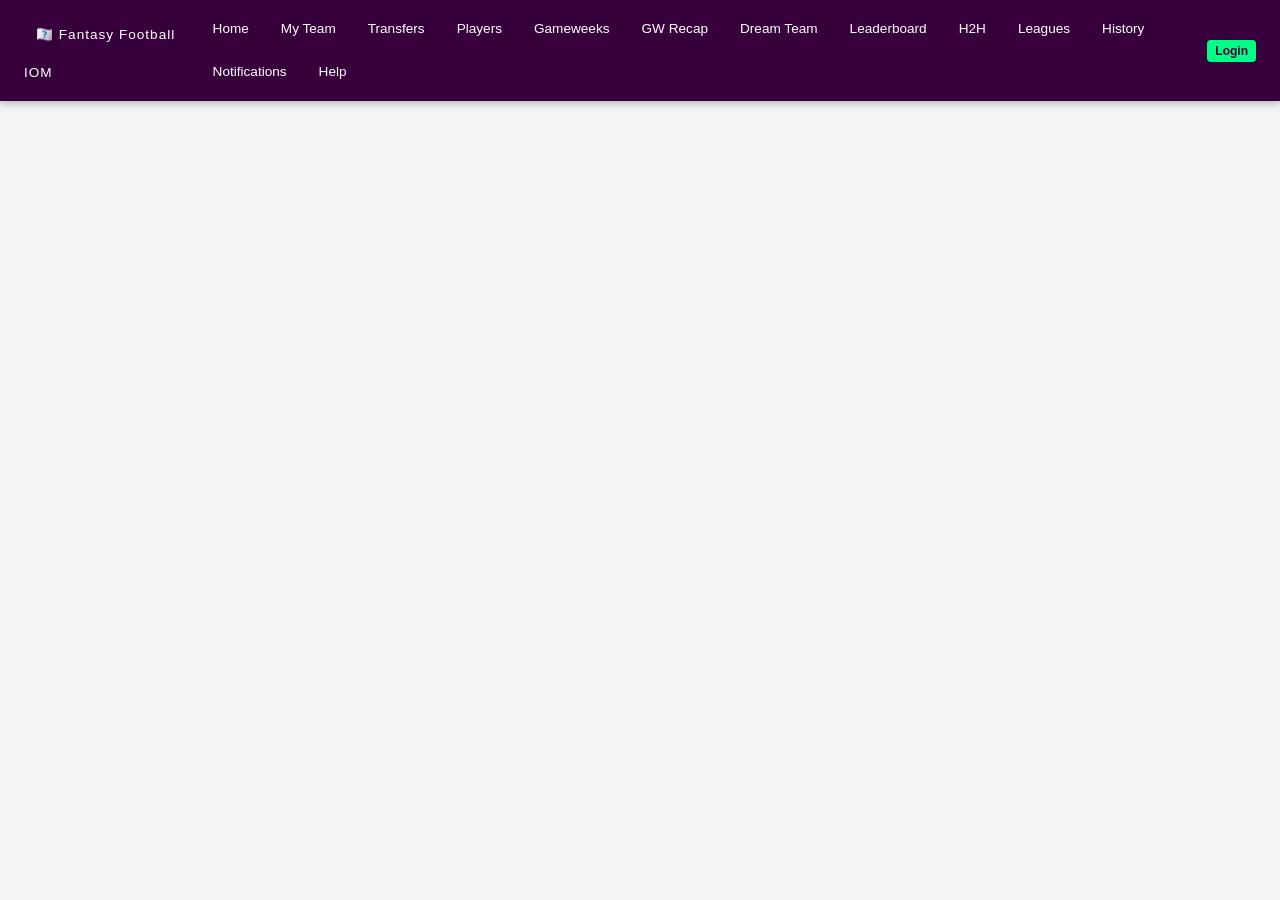
==== commit 53ddfbcd: "Major FPL feature parity update Backend changes: - Add notifications system (GW results, chips, pric" ====
--- a/templates/index.html
+++ b/templates/index.html
@@ -20,10 +20,13 @@
             <a href="#" class="nav-link" data-page="transfers">Transfers</a>
             <a href="#" class="nav-link" data-page="players">Players</a>
             <a href="#" class="nav-link" data-page="gameweeks">Gameweeks</a>
+            <a href="#" class="nav-link" data-page="recap">GW Recap</a>
             <a href="#" class="nav-link" data-page="dream-team">Dream Team</a>
             <a href="#" class="nav-link" data-page="leaderboard">Leaderboard</a>
+            <a href="#" class="nav-link" data-page="h2h">H2H</a>
             <a href="#" class="nav-link" data-page="leagues">Leagues</a>
             <a href="#" class="nav-link" data-page="history">History</a>
+            <a href="#" class="nav-link" data-page="notifications">Notifications</a>
             <a href="#" class="nav-link" data-page="help">Help</a>
         </div>
         <div class="nav-auth" id="nav-auth">
@@ -43,6 +46,8 @@
         <div id="page-home" class="page">
             <div class="gw-banner" id="gw-banner">
                 <p>Loading current gameweek...</p>
+                <div id="deadline-countdown" class="deadline-countdown"></div>
+                <div id="gw-scoring-progress" class="gw-scoring-progress"></div>
             </div>
 
             <div class="hero">
@@ -142,11 +147,15 @@
         <!-- My Team -->
         <div id="page-my-team" class="page">
             <div class="team-header">
-                <h2 id="team-name">My Team</h2>
+                <div>
+                    <h2 id="team-name">My Team</h2>
+                    <div id="rank-display" class="rank-display"></div>
+                </div>
                 <div class="team-info">
                     <span id="team-points" class="team-stat">0 pts</span>
                     <span id="team-budget" class="team-stat">£100.0m</span>
                     <span id="team-transfers" class="team-stat">1 transfer</span>
+                    <button class="btn btn-sm btn-secondary" onclick="showTeamDetails()">Edit</button>
                 </div>
             </div>
 
@@ -408,6 +417,39 @@
     <!-- Toast Container -->
     <div id="toast-container" class="toast-container"></div>
 
+    <!-- Modal Overlay -->
+    <div id="modal-overlay" class="modal-overlay" onclick="closeModal()"></div>
+
+    <!-- Notifications Page -->
+    <div id="page-notifications" class="page">
+        <div class="notifications-header">
+            <h2>Notifications</h2>
+            <button class="btn btn-sm btn-secondary" onclick="markAllNotificationsRead()">Mark all as read</button>
+        </div>
+        <div id="notifications-container" class="notifications-container">
+            <p class="empty-state">Loading notifications...</p>
+        </div>
+    </div>
+
+    <!-- GW Recap Page -->
+    <div id="page-recap" class="page">
+        <h2>Gameweek Recap</h2>
+        <div id="scoring-progress"></div>
+        <div id="rank-display"></div>
+        <div id="recap-gw-select" class="recap-selector">
+            <select id="recap-gw-dropdown" onchange="loadGWRecap()"></select>
+        </div>
+        <div id="recap-container"></div>
+    </div>
+
+    <!-- H2H Page -->
+    <div id="page-h2h" class="page">
+        <h2>Head-to-Head</h2>
+        <div id="h2h-season-overview"></div>
+        <div id="h2h-bracket"></div>
+        <div id="h2h-current-matchup"></div>
+    </div>
+
     <script src="/static/js/app.js"></script>
     <script>
         // League functions
--- a/static/css/style.css
+++ b/static/css/style.css
@@ -1406,3 +1406,502 @@
         grid-template-columns: repeat(2, 1fr);
     }
 }
+
+/* ===== DEADLINE COUNTDOWN ===== */
+.deadline-countdown {
+    text-align: center;
+    padding: 10px 20px;
+    margin: 10px auto;
+    background: var(--bg-secondary);
+    border-radius: var(--radius);
+    border: 1px solid var(--border-color);
+    display: inline-flex;
+    gap: 15px;
+    align-items: center;
+}
+.deadline-countdown .countdown-unit {
+    text-align: center;
+}
+.deadline-countdown .countdown-value {
+    font-size: 1.5rem;
+    font-weight: bold;
+    color: var(--green);
+}
+.deadline-countdown .countdown-label {
+    font-size: 0.7rem;
+    color: var(--text-muted);
+    text-transform: uppercase;
+}
+.deadline-countdown .countdown-separator {
+    font-size: 1.2rem;
+    color: var(--text-muted);
+}
+.deadline-countdown .countdown-text {
+    color: var(--text-secondary);
+    font-size: 0.9rem;
+}
+
+/* ===== SCORING PROGRESS BAR ===== */
+.progress-bar-container {
+    background: var(--bg-secondary);
+    border-radius: var(--radius);
+    padding: 15px 20px;
+    margin: 15px 0;
+    border: 1px solid var(--border-color);
+}
+.progress-bar-header {
+    display: flex;
+    justify-content: space-between;
+    align-items: center;
+    margin-bottom: 10px;
+}
+.progress-label {
+    font-weight: bold;
+    color: var(--text-primary);
+}
+.progress-value {
+    font-size: 0.9rem;
+    color: var(--text-secondary);
+}
+.progress-bar-track {
+    width: 100%;
+    height: 8px;
+    background: var(--border-color);
+    border-radius: 4px;
+    overflow: hidden;
+}
+.progress-bar-fill {
+    height: 100%;
+    background: linear-gradient(90deg, var(--green), #00c853);
+    border-radius: 4px;
+    transition: width 0.5s ease;
+}
+
+/* ===== RANK DISPLAY ===== */
+.rank-display {
+    display: flex;
+    gap: 20px;
+    margin-top: 5px;
+}
+.rank-item {
+    display: flex;
+    align-items: center;
+    gap: 5px;
+    font-size: 0.85rem;
+}
+.rank-label {
+    color: var(--text-muted);
+}
+.rank-value {
+    color: var(--text-primary);
+    font-weight: bold;
+}
+
+/* ===== NOTIFICATIONS PAGE ===== */
+.notifications-header {
+    display: flex;
+    justify-content: space-between;
+    align-items: center;
+    margin-bottom: 20px;
+}
+.notifications-container {
+    max-width: 700px;
+}
+.notification-item {
+    display: flex;
+    gap: 12px;
+    padding: 12px 15px;
+    margin-bottom: 8px;
+    background: var(--bg-secondary);
+    border-radius: var(--radius);
+    border: 1px solid var(--border-color);
+    transition: background 0.2s;
+}
+.notification-item.unread {
+    background: rgba(76, 175, 80, 0.1);
+    border-left: 3px solid var(--green);
+}
+.notification-item.read {
+    opacity: 0.7;
+}
+.notification-icon {
+    font-size: 1.5rem;
+    min-width: 30px;
+    text-align: center;
+}
+.notification-content {
+    flex: 1;
+}
+.notification-title {
+    font-weight: bold;
+    color: var(--text-primary);
+    margin-bottom: 3px;
+}
+.notification-message {
+    color: var(--text-secondary);
+    font-size: 0.9rem;
+}
+.notification-time {
+    color: var(--text-muted);
+    font-size: 0.75rem;
+    margin-top: 3px;
+}
+
+/* ===== GW RECAP PAGE ===== */
+.recap-selector {
+    margin: 15px 0;
+}
+.recap-selector select {
+    padding: 8px 15px;
+    background: var(--bg-secondary);
+    border: 1px solid var(--border-color);
+    border-radius: var(--radius);
+    color: var(--text-primary);
+    font-size: 1rem;
+}
+.player-breakdown-grid {
+    display: grid;
+    grid-template-columns: repeat(auto-fill, minmax(280px, 1fr));
+    gap: 12px;
+    margin-top: 15px;
+}
+.player-breakdown-card {
+    background: var(--bg-secondary);
+    border-radius: var(--radius);
+    padding: 15px;
+    border: 1px solid var(--border-color);
+    display: flex;
+    align-items: center;
+    gap: 12px;
+}
+.player-breakdown-avatar {
+    width: 45px;
+    height: 45px;
+    border-radius: 50%;
+    background: var(--border-color);
+    display: flex;
+    align-items: center;
+    justify-content: center;
+    font-weight: bold;
+    color: var(--text-primary);
+    flex-shrink: 0;
+}
+.player-breakdown-info {
+    flex: 1;
+    min-width: 0;
+}
+.player-breakdown-name {
+    font-weight: bold;
+    font-size: 0.95rem;
+    white-space: nowrap;
+    overflow: hidden;
+    text-overflow: ellipsis;
+}
+.player-breakdown-team {
+    font-size: 0.8rem;
+    color: var(--text-muted);
+}
+.player-breakdown-points {
+    font-size: 1.5rem;
+    font-weight: bold;
+    color: var(--green);
+    flex-shrink: 0;
+}
+.player-breakdown-details {
+    font-size: 0.7rem;
+    color: var(--text-muted);
+}
+
+/* ===== H2H PAGE ===== */
+.h2h-overview {
+    display: flex;
+    gap: 15px;
+    margin-bottom: 20px;
+    flex-wrap: wrap;
+}
+.h2h-stat-card {
+    flex: 1;
+    min-width: 120px;
+    background: var(--bg-secondary);
+    border-radius: var(--radius);
+    padding: 15px;
+    border: 1px solid var(--border-color);
+    text-align: center;
+}
+.h2h-stat-value {
+    font-size: 1.8rem;
+    font-weight: bold;
+    color: var(--green);
+}
+.h2h-stat-label {
+    font-size: 0.8rem;
+    color: var(--text-muted);
+    margin-top: 5px;
+}
+.h2h-matchup {
+    display: flex;
+    align-items: center;
+    justify-content: center;
+    gap: 30px;
+    padding: 25px;
+    background: var(--bg-secondary);
+    border-radius: var(--radius);
+    border: 1px solid var(--border-color);
+    margin-bottom: 20px;
+}
+.h2h-team {
+    text-align: center;
+    min-width: 150px;
+}
+.h2h-team-name {
+    font-weight: bold;
+    font-size: 1.1rem;
+    margin-bottom: 5px;
+}
+.h2h-team-records {
+    font-size: 0.85rem;
+    color: var(--text-muted);
+}
+.h2h-vs {
+    font-size: 1.5rem;
+    font-weight: bold;
+    color: var(--purple);
+}
+.h2h-points {
+    font-size: 1.8rem;
+    font-weight: bold;
+    color: var(--green);
+    margin-top: 5px;
+}
+.h2h-bracket {
+    margin-top: 20px;
+}
+.h2h-bracket-round {
+    margin-bottom: 20px;
+}
+.h2h-bracket-round h3 {
+    margin-bottom: 10px;
+    color: var(--text-secondary);
+}
+.h2h-bracket-match {
+    display: flex;
+    align-items: center;
+    gap: 15px;
+    padding: 10px 15px;
+    background: var(--bg-secondary);
+    border-radius: var(--radius);
+    border: 1px solid var(--border-color);
+    margin-bottom: 8px;
+}
+.h2h-bracket-match .bracket-team {
+    flex: 1;
+    text-align: center;
+}
+.h2h-bracket-match .bracket-team.winner {
+    color: var(--green);
+    font-weight: bold;
+}
+.h2h-bracket-match .bracket-team.loser {
+    color: var(--text-muted);
+}
+.h2h-bracket-match .bracket-score {
+    font-weight: bold;
+    padding: 2px 10px;
+    background: var(--border-color);
+    border-radius: 4px;
+}
+.h2h-bracket-match .bracket-result {
+    font-size: 0.85rem;
+    padding: 2px 8px;
+    border-radius: 4px;
+}
+.bracket-result.win { background: rgba(76, 175, 80, 0.2); color: var(--green); }
+.bracket-result.draw { background: rgba(255, 193, 7, 0.2); color: #ffc107; }
+.bracket-result.loss { background: rgba(244, 67, 54, 0.2); color: #f44336; }
+
+/* ===== MODAL OVERLAY ===== */
+.modal-overlay {
+    display: none;
+    position: fixed;
+    top: 0;
+    left: 0;
+    right: 0;
+    bottom: 0;
+    background: rgba(0, 0, 0, 0.7);
+    z-index: 1000;
+    justify-content: center;
+    align-items: center;
+    padding: 20px;
+}
+.modal-overlay > div {
+    background: var(--bg-primary);
+    border-radius: var(--radius-lg);
+    padding: 25px;
+    max-width: 600px;
+    width: 100%;
+    max-height: 90vh;
+    overflow-y: auto;
+    border: 1px solid var(--border-color);
+}
+.modal-overlay > div h2 {
+    margin-bottom: 15px;
+    color: var(--text-primary);
+}
+.modal-overlay > div p {
+    color: var(--text-secondary);
+    margin-bottom: 10px;
+}
+.modal-overlay > div .warning-text {
+    color: #f44336;
+    font-weight: bold;
+}
+.modal-overlay > div .info-text {
+    color: var(--text-muted);
+    font-style: italic;
+}
+
+/* ===== PLAYER DETAIL MODAL ===== */
+.player-detail-modal .player-detail-header {
+    display: flex;
+    justify-content: space-between;
+    align-items: flex-start;
+    margin-bottom: 20px;
+    padding-bottom: 15px;
+    border-bottom: 1px solid var(--border-color);
+}
+.player-detail-modal .player-detail-info h2 {
+    margin-bottom: 5px;
+}
+.player-detail-modal .player-detail-meta {
+    display: flex;
+    gap: 10px;
+    align-items: center;
+    font-size: 0.9rem;
+    color: var(--text-muted);
+}
+.player-detail-modal .player-detail-price {
+    text-align: right;
+}
+.player-detail-modal .price-main {
+    font-size: 1.8rem;
+    font-weight: bold;
+    color: var(--green);
+}
+.player-detail-modal .price-change {
+    font-size: 0.9rem;
+    margin-top: 3px;
+}
+.player-detail-modal .price-change.price-up { color: var(--green); }
+.player-detail-modal .price-change.price-down { color: #f44336; }
+.player-detail-modal .injury-badge {
+    display: inline-block;
+    background: #f44336;
+    color: white;
+    padding: 2px 8px;
+    border-radius: 4px;
+    font-size: 0.75rem;
+    margin-top: 5px;
+}
+.player-detail-modal .stat-grid {
+    display: grid;
+    grid-template-columns: repeat(4, 1fr);
+    gap: 10px;
+    margin-bottom: 15px;
+}
+.player-detail-modal .stat-item {
+    text-align: center;
+    padding: 8px;
+    background: var(--bg-secondary);
+    border-radius: var(--radius);
+}
+.player-detail-modal .stat-label {
+    font-size: 0.7rem;
+    color: var(--text-muted);
+    text-transform: uppercase;
+}
+.player-detail-modal .stat-value {
+    font-size: 1.2rem;
+    font-weight: bold;
+    color: var(--text-primary);
+}
+.player-detail-section {
+    margin: 15px 0;
+}
+.player-detail-section h3 {
+    font-size: 0.9rem;
+    color: var(--text-secondary);
+    margin-bottom: 8px;
+}
+.player-detail-section .form-guide {
+    display: flex;
+    gap: 5px;
+}
+.form-badge {
+    width: 32px;
+    height: 32px;
+    display: flex;
+    align-items: center;
+    justify-content: center;
+    border-radius: 4px;
+    font-weight: bold;
+    font-size: 0.85rem;
+}
+.form-badge.form-high { background: rgba(76, 175, 80, 0.2); color: var(--green); }
+.form-badge.form-mid { background: rgba(255, 193, 7, 0.2); color: #ffc107; }
+.form-badge.form-low { background: rgba(244, 67, 54, 0.2); color: #f44336; }
+.fixture-badge {
+    display: inline-block;
+    padding: 3px 8px;
+    border-radius: 4px;
+    font-size: 0.75rem;
+    margin: 2px;
+}
+.fixture-badge.easy { background: rgba(76, 175, 80, 0.2); color: var(--green); }
+.fixture-badge.medium { background: rgba(255, 193, 7, 0.2); color: #ffc107; }
+.fixture-badge.hard { background: rgba(244, 67, 54, 0.2); color: #f44336; }
+.history-table {
+    width: 100%;
+    border-collapse: collapse;
+    font-size: 0.85rem;
+}
+.history-table th {
+    text-align: left;
+    padding: 8px;
+    border-bottom: 1px solid var(--border-color);
+    color: var(--text-muted);
+    font-size: 0.75rem;
+    text-transform: uppercase;
+}
+.history-table td {
+    padding: 6px 8px;
+    border-bottom: 1px solid var(--border-color);
+    color: var(--text-secondary);
+}
+.player-detail-footer {
+    margin-top: 20px;
+    text-align: right;
+}
+
+/* ===== TEAM DETAILS MODAL ===== */
+.team-details-modal .form-group {
+    margin-bottom: 15px;
+}
+.team-details-modal label {
+    display: block;
+    margin-bottom: 5px;
+    color: var(--text-secondary);
+    font-size: 0.9rem;
+}
+.team-details-modal .form-input {
+    width: 100%;
+    padding: 10px 12px;
+    background: var(--bg-secondary);
+    border: 1px solid var(--border-color);
+    border-radius: var(--radius);
+    color: var(--text-primary);
+    font-size: 1rem;
+}
+.team-details-modal .form-input:focus {
+    outline: none;
+    border-color: var(--green);
+}
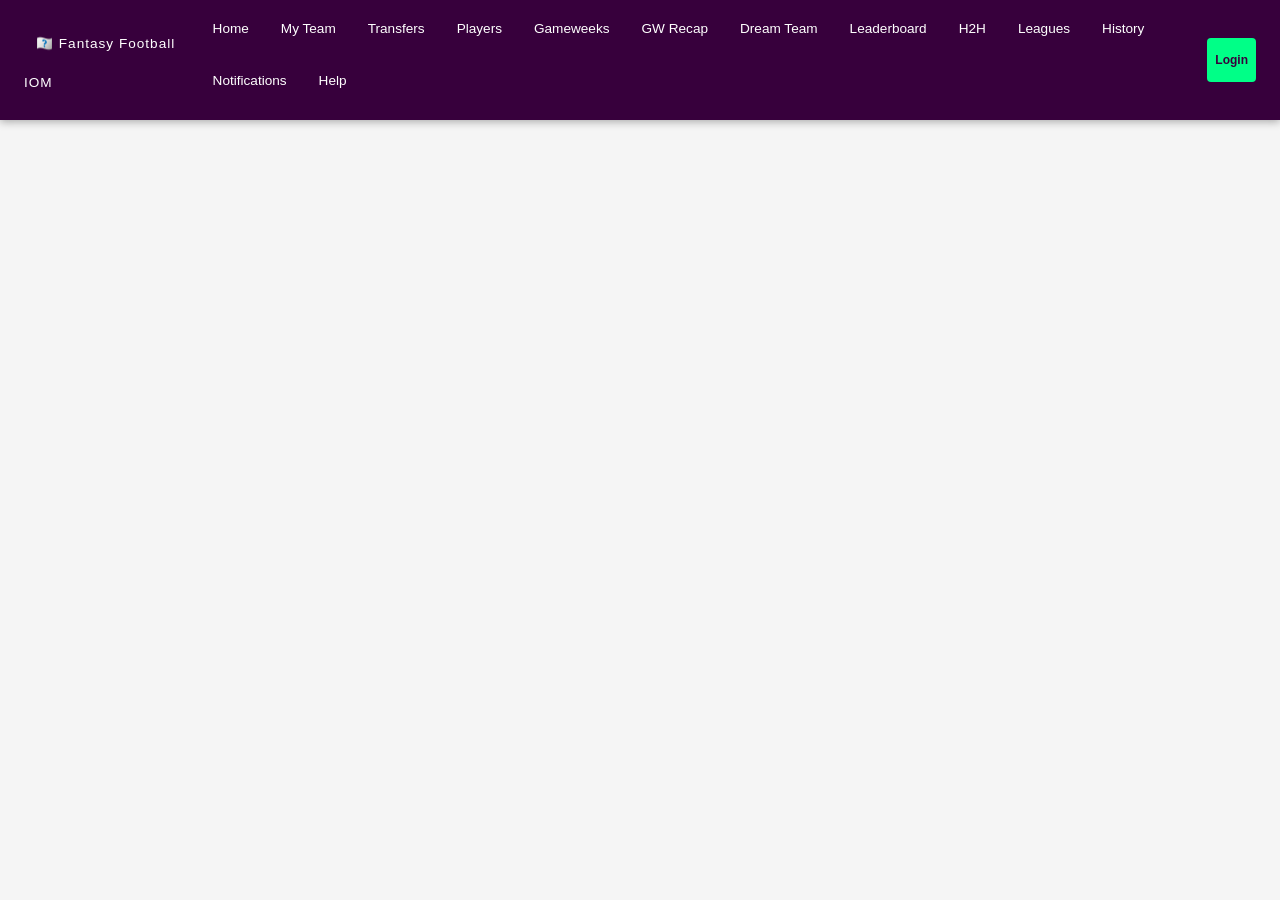
==== commit 6734c1cd: "Major refactor: 24 gameweeks, £60m budget, 13 players no positions, mobile optimization - Season now" ====
--- a/templates/index.html
+++ b/templates/index.html
@@ -52,7 +52,7 @@
 
             <div class="hero">
                 <h1>Fantasy Football Isle of Man</h1>
-                <p>Pick your team of 15 players from the Isle of Man leagues. Score points based on real match performance. Compete against other managers!</p>
+                <p>Pick your squad of 13 players from the Isle of Man leagues. Score points based on real match performance. Compete against other managers!</p>
                 <div class="hero-features">
                     <div class="feature-card">
                         <h3>🏆 Classic</h3>
@@ -73,12 +73,12 @@
                 <h2>How to Play</h2>
                 <div class="rules-grid">
                     <div class="rule-card">
-                        <h4>Squad of 15</h4>
-                        <p>2 GK, 5 DEF, 5 MID, 3 FWD within a £100m budget</p>
-                    </div>
-                    <div class="rule-card">
-                        <h4>Starting XI</h4>
-                        <p>1 GK, 3-5 DEF, 1-5 MID, 1-3 FWD in any formation</p>
+                        <h4>Squad of 13</h4>
+                        <p>Pick 13 players within a £60m budget. No position restrictions.</p>
+                    </div>
+                    <div class="rule-card">
+                        <h4>Starting 10</h4>
+                        <p>Select your 10 best players each gameweek. 3 subs on the bench.</p>
                     </div>
                     <div class="rule-card">
                         <h4>Captain</h4>
@@ -86,7 +86,7 @@
                     </div>
                     <div class="rule-card">
                         <h4>Transfers</h4>
-                        <p>1 free per gameweek. Rollover max 4. Extra = -4pts</p>
+                        <p>1 free transfer per gameweek. Rollover max 4. Extra = -4pts</p>
                     </div>
                     <div class="rule-card">
                         <h4>Chips</h4>
@@ -153,7 +153,7 @@
                 </div>
                 <div class="team-info">
                     <span id="team-points" class="team-stat">0 pts</span>
-                    <span id="team-budget" class="team-stat">£100.0m</span>
+                    <span id="team-budget" class="team-stat">£60.0m</span>
                     <span id="team-transfers" class="team-stat">1 transfer</span>
                     <button class="btn btn-sm btn-secondary" onclick="showTeamDetails()">Edit</button>
                 </div>
@@ -161,21 +161,6 @@
 
             <!-- Team Stats -->
             <div class="team-stats" id="team-stats"></div>
-
-            <!-- Formation Selector -->
-            <div class="formation-selector">
-                <label>Formation:</label>
-                <select id="formation-select" onchange="changeFormation()">
-                    <option value="3-4-3">3-4-3</option>
-                    <option value="3-5-2">3-5-2</option>
-                    <option value="4-3-3" selected>4-3-3</option>
-                    <option value="4-4-2">4-4-2</option>
-                    <option value="4-5-1">4-5-1</option>
-                    <option value="5-3-2">5-3-2</option>
-                    <option value="5-4-1">5-4-1</option>
-                </select>
-                <span style="font-size:0.75rem;color:var(--text-muted);margin-left:0.5rem;">Click a player to set as Captain</span>
-            </div>
 
             <!-- Pitch -->
             <div class="pitch" id="pitch">
@@ -200,7 +185,7 @@
             <h2>Transfers</h2>
             <div class="transfer-header">
                 <span id="transfer-free" class="transfer-stat">1 free transfer</span>
-                <span id="transfer-budget" class="transfer-stat">£100.0m budget</span>
+                <span id="transfer-budget" class="transfer-stat">£60.0m budget</span>
                 <span id="wildcard-status" class="transfer-stat">Wildcard: Available</span>
                 <span id="active-chip-display" style="display:none;color:var(--purple);font-weight:bold;"></span>
             </div>
@@ -215,13 +200,6 @@
             <!-- Search -->
             <div class="transfer-search">
                 <input type="text" id="transfer-search-input" placeholder="Search players..." oninput="searchTransferPlayers()">
-                <select id="transfer-position-filter" onchange="searchTransferPlayers()">
-                    <option value="">All Positions</option>
-                    <option value="GK">Goalkeepers</option>
-                    <option value="DEF">Defenders</option>
-                    <option value="MID">Midfielders</option>
-                    <option value="FWD">Forwards</option>
-                </select>
             </div>
 
             <!-- Results -->
@@ -233,13 +211,6 @@
             <h2>Player List</h2>
             <div class="player-search">
                 <input type="text" id="player-search" placeholder="Search players..." oninput="loadPlayers()">
-                <select id="player-position" onchange="loadPlayers()">
-                    <option value="">All Positions</option>
-                    <option value="GK">Goalkeepers</option>
-                    <option value="DEF">Defenders</option>
-                    <option value="MID">Midfielders</option>
-                    <option value="FWD">Forwards</option>
-                </select>
                 <select id="player-sort" onchange="loadPlayers()">
                     <option value="goals">Goals</option>
                     <option value="assists">Assists</option>
@@ -301,16 +272,16 @@
         </div>
 
         <!-- Help / Scoring Guide -->
-        <div id="page-help" class="page">
-            <h2>FPL 2025/26 Rules & Scoring</h2>
-
-            <div class="help-section">
-                <h3>📋 Squad Rules</h3>
+      <div id="page-help" class="page">
+            <h2>Rules & Scoring</h2>
+
+            <div class="help-section">
+                <h3>Squad Rules</h3>
                 <ul>
-                    <li>15 players: 2 GK, 5 DEF, 5 MID, 3 FWD</li>
-                    <li>£100 million budget cap</li>
+                    <li>13 players: no position restrictions</li>
+                    <li>£60 million budget cap</li>
                     <li>Maximum 3 players from any single club</li>
-                    <li>Starting XI: 1 GK, 3-5 DEF, 1-5 MID, 1-3 FWD</li>
+                    <li>Starting 10 + 3 substitutes</li>
                 </ul>
             </div>
 
--- a/static/css/style.css
+++ b/static/css/style.css
@@ -353,31 +353,36 @@
     font-size: 0.9rem;
 }
 
-/* ===== PITCH ===== */
+/* ===== PITCH (FPL-style) ===== */
 .pitch-wrapper {
     margin: 1rem 0;
+    background: var(--white);
+    border-radius: 8px;
+    box-shadow: 0 1px 4px rgba(0,0,0,0.1);
+    overflow: hidden;
 }
 
 .pitch {
     position: relative;
     width: 100%;
-    max-width: 500px;
-    height: 600px;
+    max-width: 520px;
+    height: 620px;
     margin: 0 auto;
-    background: linear-gradient(to bottom, #2d8a4e 0%, #3a9d5e 100%);
+    background: #3a7d44;
     border-radius: 8px;
-    border: 3px solid var(--white);
     overflow: hidden;
 }
 
+/* Pitch markings */
 .pitch::before {
     content: '';
     position: absolute;
     top: 50%;
-    left: 0;
-    right: 0;
+    left: 5%;
+    right: 5%;
     height: 2px;
-    background: rgba(255,255,255,0.5);
+    background: rgba(255,255,255,0.35);
+    z-index: 1;
 }
 
 .pitch::after {
@@ -386,10 +391,37 @@
     top: 50%;
     left: 50%;
     transform: translate(-50%, -50%);
-    width: 80px;
-    height: 80px;
-    border: 2px solid rgba(255,255,255,0.5);
+    width: 100px;
+    height: 100px;
+    border: 2px solid rgba(255,255,255,0.35);
     border-radius: 50%;
+    z-index: 1;
+}
+
+/* Penalty areas */
+.pitch > .penalty-area-top,
+.pitch > .penalty-area-bottom {
+    position: absolute;
+    left: 50%;
+    transform: translateX(-50%);
+    width: 60%;
+    height: 14%;
+    border: 2px solid rgba(255,255,255,0.3);
+    background: transparent;
+    z-index: 1;
+}
+.pitch > .penalty-area-top { top: 0; border-top: none; }
+.pitch > .penalty-area-bottom { bottom: 0; border-bottom: none; }
+.pitch > .center-spot {
+    position: absolute;
+    top: 50%;
+    left: 50%;
+    transform: translate(-50%, -50%);
+    width: 8px;
+    height: 8px;
+    background: rgba(255,255,255,0.4);
+    border-radius: 50%;
+    z-index: 1;
 }
 
 .pitch-player {
@@ -407,6 +439,80 @@
     background: var(--white);
     box-shadow: 0 2px 4px rgba(0,0,0,0.2);
     position: relative;
+}
+
+/* FPL-style player card */
+.fpl-card {
+    width: 100px;
+    background: transparent;
+    box-shadow: none;
+    padding: 0;
+    display: flex;
+    flex-direction: column;
+    align-items: center;
+    position: relative;
+}
+
+/* Jersey shirt - larger, more prominent */
+.fpl-shirt {
+    width: 64px;
+    height: 64px;
+    clip-path: polygon(15% 0%, 25% 8%, 75% 8%, 85% 0%, 100% 18%, 92% 28%, 92% 100%, 8% 100%, 8% 28%, 0% 18%);
+    position: relative;
+    transition: transform 0.15s;
+}
+
+.fpl-card:hover .fpl-shirt {
+    transform: scale(1.08);
+}
+
+/* Collar detail */
+.fpl-shirt::after {
+    content: '';
+    position: absolute;
+    top: 8%;
+    left: 50%;
+    transform: translateX(-50%);
+    width: 30%;
+    height: 12%;
+    background: rgba(255,255,255,0.25);
+    border-radius: 0 0 50% 50%;
+}
+
+/* Player name below shirt */
+.fpl-player-name {
+    font-size: 11px;
+    font-weight: 700;
+    color: #1a1a2e;
+    margin-top: 4px;
+    max-width: 95px;
+    white-space: nowrap;
+    overflow: hidden;
+    text-overflow: ellipsis;
+    text-align: center;
+    line-height: 1.2;
+}
+
+.fpl-player-team {
+    font-size: 9px;
+    color: #666;
+    margin-top: 1px;
+    max-width: 95px;
+    white-space: nowrap;
+    overflow: hidden;
+    text-overflow: ellipsis;
+    text-align: center;
+}
+
+.fpl-player-points {
+    margin-top: 2px;
+    background: #37003c;
+    color: #00ff87;
+    font-size: 11px;
+    font-weight: 800;
+    padding: 2px 8px;
+    border-radius: 3px;
+    display: inline-block;
 }
 
 .player-card.gk { border-top: 3px solid #ffeb3b; }
@@ -429,7 +535,7 @@
 
 .captain-badge, .vice-captain-badge {
     position: absolute;
-    top: -10px;
+    top: -8px;
     left: 50%;
     transform: translateX(-50%);
     width: 22px;
@@ -444,15 +550,16 @@
 }
 
 .captain-badge {
-    background: var(--gold);
-    color: var(--primary);
-    border: 2px solid var(--primary);
+    background: #ffd700;
+    color: #37003c;
+    border: 2px solid #37003c;
+    box-shadow: 0 1px 3px rgba(0,0,0,0.3);
 }
 
 .vice-captain-badge {
-    background: #c0c0c0;
-    color: var(--primary);
-    border: 2px solid var(--primary);
+    background: #fff;
+    color: #37003c;
+    border: 2px solid #999;
 }
 
 .player-pos-icon {
@@ -1339,8 +1446,9 @@
     left: 0;
     right: 0;
     bottom: 0;
-    background: rgba(0,0,0,0.5);
-    z-index: 200;
+    background: rgba(0,0,0,0.55);
+    z-index: 999;
+    cursor: pointer;
 }
 
 .modal-content {
@@ -1351,10 +1459,23 @@
     transform: translate(-50%, -50%);
     background: var(--white);
     padding: 1.5rem;
-    border-radius: 8px;
-    z-index: 201;
-    min-width: 250px;
-    box-shadow: 0 4px 16px rgba(0,0,0,0.3);
+    border-radius: 10px;
+    z-index: 1001;
+    min-width: 280px;
+    max-width: 90vw;
+    max-height: 85vh;
+    overflow-y: auto;
+    box-shadow: 0 8px 32px rgba(0,0,0,0.35);
+    cursor: default;
+}
+
+/* Ensure modal buttons are always clickable */
+.modal-content .btn,
+.modal-content button {
+    position: relative;
+    z-index: 10;
+    cursor: pointer;
+    pointer-events: auto;
 }
 
 /* ===== EMPTY/ERROR STATES ===== */
@@ -1905,3 +2026,1189 @@
     outline: none;
     border-color: var(--green);
 }
+
+/* ============================================================ */
+/*  v3 FPL-style refinements                                     */
+/* ============================================================ */
+
+/* --- Pitch (My Team / Dream Team) ---------------------------- */
+.pitch-wrapper {
+    background: linear-gradient(180deg, #2e7d32 0%, #1b5e20 100%);
+    border-radius: 12px;
+    padding: 1rem;
+    margin: 1rem 0;
+    box-shadow: 0 4px 16px rgba(0,0,0,0.3);
+    overflow: hidden;
+}
+.pitch {
+    position: relative;
+    width: 100%;
+    aspect-ratio: 16 / 11;
+    background:
+        repeating-linear-gradient(0deg,
+            rgba(255,255,255,0.04) 0 30px,
+            rgba(255,255,255,0.0)  30px 60px),
+        radial-gradient(ellipse at center, rgba(255,255,255,0.08) 0%, transparent 60%),
+        linear-gradient(180deg, #2e7d32, #2e7d32);
+    border: 2px solid rgba(255,255,255,0.4);
+    border-radius: 8px;
+    overflow: hidden;
+}
+.pitch::before {
+    content: "";
+    position: absolute;
+    left: 50%;
+    top: 0; bottom: 0;
+    width: 2px;
+    background: rgba(255,255,255,0.4);
+    transform: translateX(-50%);
+}
+.pitch::after {
+    content: "";
+    position: absolute;
+    left: 50%; top: 50%;
+    transform: translate(-50%, -50%);
+    width: 28%;
+    aspect-ratio: 1;
+    border: 2px solid rgba(255,255,255,0.4);
+    border-radius: 50%;
+}
+#pitch-players, #dream-team-players {
+    position: absolute;
+    inset: 0;
+    z-index: 2;
+}
+/* --- Pitch rows and slots (FPL formation layout) --- */
+.pitch-row {
+    position: absolute;
+    left: 0; right: 0;
+    transform: translateY(-50%);
+    height: 0;
+}
+.pitch-slot {
+    position: absolute;
+    transform: translate(-50%, 0);
+    width: 100px;
+    text-align: center;
+    top: 0;
+}
+.pitch-empty {
+    position: absolute;
+    inset: 0;
+    display: flex;
+    flex-direction: column;
+    align-items: center;
+    justify-content: center;
+    color: #fff;
+    text-align: center;
+    padding: 1rem;
+}
+
+/* --- FPL player card on pitch --- */
+.player-card {
+    position: relative;
+    cursor: pointer;
+}
+.fpl-card {
+    width: 100px;
+    background: transparent;
+    box-shadow: none;
+    padding: 0;
+    display: flex;
+    flex-direction: column;
+    align-items: center;
+    position: relative;
+}
+.fpl-card:hover .fpl-shirt {
+    transform: scale(1.08);
+}
+
+/* Legacy shirt styles (backward compat) */
+.player-card .shirt {
+    width: 56px;
+    height: 56px;
+    margin: 0 auto 2px;
+    background: linear-gradient(180deg, #d50000 0%, #ad0000 100%);
+    clip-path: polygon(20% 0, 30% 10%, 70% 10%, 80% 0, 100% 20%, 90% 30%, 90% 100%, 10% 100%, 10% 30%, 0 20%);
+}
+.shirt-gk  { background: linear-gradient(180deg, #ffd54f, #ff8f00); }
+.shirt-def { background: linear-gradient(180deg, #1976d2, #0d47a1); }
+.shirt-mid { background: linear-gradient(180deg, #00c853, #2e7d32); }
+.shirt-fwd { background: linear-gradient(180deg, #d50000, #b71c1c); }
+
+.player-card .player-name {
+    font-size: 11px;
+    font-weight: 700;
+    white-space: nowrap;
+    overflow: hidden;
+    text-overflow: ellipsis;
+    max-width: 100px;
+    margin: 0 auto;
+}
+.player-card .player-meta {
+    font-size: 9px;
+    color: #666;
+}
+.player-card .player-points {
+    margin-top: 2px;
+    background: #37003c;
+    color: #00ff87;
+    font-size: 11px;
+    font-weight: 800;
+    padding: 1px 6px;
+    border-radius: 3px;
+    display: inline-block;
+}
+
+/* FPL captain/vice-captain badges (on pitch) */
+.captain-badge, .vice-captain-badge {
+    position: absolute;
+    top: -8px;
+    left: 50%;
+    transform: translateX(-50%);
+    width: 22px;
+    height: 22px;
+    border-radius: 50%;
+    display: flex;
+    align-items: center;
+    justify-content: center;
+    font-size: 10px;
+    font-weight: 800;
+    z-index: 2;
+}
+.captain-badge {
+    background: #ffd700;
+    color: #37003c;
+    border: 2px solid #37003c;
+    box-shadow: 0 1px 3px rgba(0,0,0,0.3);
+}
+.vice-captain-badge {
+    background: #fff;
+    color: #37003c;
+    border: 2px solid #999;
+}
+.injury-dot {
+    position: absolute;
+    top: -4px;
+    left: -4px;
+    width: 16px;
+    height: 16px;
+    border-radius: 50%;
+    background: #d50000;
+    color: #fff;
+    font-size: 11px;
+    font-weight: 800;
+    display: flex;
+    align-items: center;
+    justify-content: center;
+    z-index: 2;
+}
+
+/* --- Bench (FPL-style) --- */
+.bench-wrapper {
+    background: #2e7d32;
+    border-radius: 8px;
+    padding: 1rem;
+    margin-bottom: 1rem;
+    border: 2px solid #1b5e20;
+}
+.bench-wrapper h3 {
+    color: #fff;
+    margin-bottom: 0.75rem;
+    font-size: 14px;
+    font-weight: 700;
+    text-transform: uppercase;
+    letter-spacing: 0.5px;
+}
+#bench-grid {
+    display: grid;
+    grid-template-columns: repeat(4, 1fr);
+    gap: 0.5rem;
+}
+.bench-slot {
+    text-align: center;
+    cursor: pointer;
+    display: flex;
+    flex-direction: column;
+    align-items: center;
+}
+.bench-slot-num {
+    color: rgba(255,255,255,0.7);
+    font-size: 10px;
+    margin-bottom: 4px;
+    font-weight: 700;
+    text-transform: uppercase;
+}
+
+/* --- Team header bar (FPL-style) --- */
+.team-header {
+    display: flex;
+    justify-content: space-between;
+    align-items: center;
+    flex-wrap: wrap;
+    gap: 0.75rem;
+    margin-bottom: 0.75rem;
+    background: var(--primary);
+    color: #fff;
+    padding: 1rem 1.25rem;
+    border-radius: 8px;
+}
+.team-header h2 {
+    color: #fff;
+    font-size: 1.25rem;
+    font-weight: 800;
+    margin: 0;
+}
+.team-stats-bar {
+    display: flex;
+    flex-wrap: wrap;
+    gap: 1.25rem;
+    align-items: center;
+    background: transparent;
+    border: none;
+    border-radius: 0;
+    padding: 0;
+    margin-bottom: 0;
+}
+.team-stats-bar > span {
+    font-size: 0.85rem;
+    color: rgba(255,255,255,0.85);
+    font-weight: 500;
+}
+.team-stats-bar strong,
+.team-stats-bar #team-budget,
+.team-stats-bar #team-value,
+.team-stats-bar #team-points,
+.team-stats-bar #team-transfers {
+    color: #00ff87;
+    font-weight: 700;
+}
+.stat-budget, .stat-value, .stat-points, .stat-transfers {
+    background: transparent;
+    color: rgba(255,255,255,0.85);
+    padding: 0;
+    border-radius: 0;
+    font-weight: 500;
+}
+.formation-bar {
+    display: flex;
+    align-items: center;
+    gap: 0.75rem;
+    margin: 0.5rem 0;
+    padding: 0.6rem 1rem;
+    background: var(--white);
+    border-radius: 6px;
+    box-shadow: 0 1px 3px rgba(0,0,0,0.08);
+}
+.formation-bar label {
+    font-size: 0.85rem;
+    font-weight: 600;
+    color: var(--primary);
+    text-transform: uppercase;
+    letter-spacing: 0.5px;
+}
+.formation-bar select {
+    padding: 0.4rem 0.6rem;
+    border: 1px solid var(--border);
+    border-radius: 4px;
+    background: #fff;
+}
+.chip-status-bar:empty { display: none; }
+.chip-active-banner {
+    display: flex;
+    align-items: center;
+    gap: 0.75rem;
+    background: linear-gradient(90deg, #00ff87, #00cc6a);
+    color: #37003c;
+    padding: 0.6rem 1rem;
+    border-radius: 6px;
+    margin-bottom: 0.75rem;
+    font-weight: 600;
+}
+
+/* --- Position badges ----------------------------------------- */
+.pos-badge {
+    display: inline-block;
+    padding: 2px 6px;
+    border-radius: 3px;
+    font-size: 10px;
+    font-weight: 800;
+    color: #fff;
+    text-align: center;
+    min-width: 32px;
+}
+.pos-badge.pos-gk  { background: #ff8f00; }
+.pos-badge.pos-def { background: #0d47a1; }
+.pos-badge.pos-mid { background: #2e7d32; }
+.pos-badge.pos-fwd { background: #b71c1c; }
+
+/* --- Chips section ------------------------------------------- */
+.chips-section { margin-top: 1rem; }
+.chips-section h3 { margin-bottom: 0.5rem; }
+#chips-grid {
+    display: grid;
+    grid-template-columns: repeat(auto-fill, minmax(180px, 1fr));
+    gap: 0.75rem;
+}
+.chip-card {
+    background: #fff;
+    border: 2px solid var(--border);
+    border-radius: 8px;
+    padding: 0.75rem;
+    text-align: center;
+    transition: transform 0.15s;
+}
+.chip-card:hover { transform: translateY(-2px); }
+.chip-card.chip-active { border-color: #00cc6a; box-shadow: 0 0 0 2px rgba(0,255,135,0.25); }
+.chip-card.chip-used { opacity: 0.55; }
+.chip-icon { font-size: 1.6rem; }
+.chip-name { font-weight: 700; margin: 0.25rem 0; }
+.chip-desc { font-size: 0.75rem; color: var(--text-light); min-height: 30px; }
+.chip-status { font-size: 0.8rem; color: var(--text-light); margin-bottom: 0.4rem; }
+.chip-halves { display: flex; gap: 0.4rem; justify-content: center; margin-bottom: 0.4rem; }
+.chip-half {
+    font-size: 10px;
+    padding: 2px 6px;
+    border-radius: 3px;
+    background: #eee;
+}
+.chip-half.used { background: #ccc; color: #888; text-decoration: line-through; }
+
+/* --- Transfers page ------------------------------------------ */
+.transfer-summary-grid {
+    display: grid;
+    grid-template-columns: repeat(auto-fit, minmax(140px, 1fr));
+    gap: 0.5rem;
+    background: linear-gradient(90deg, #37003c, #4a0052);
+    border-radius: 8px;
+    padding: 0.75rem 1rem;
+    color: #fff;
+    margin-bottom: 0.75rem;
+}
+.ts-cell { text-align: center; }
+.ts-label { font-size: 0.7rem; color: rgba(255,255,255,0.6); text-transform: uppercase; letter-spacing: 1px; }
+.ts-value { font-size: 1.2rem; font-weight: 700; color: #00ff87; }
+.transfer-actions {
+    display: flex;
+    flex-wrap: wrap;
+    gap: 0.5rem;
+    margin-bottom: 1rem;
+}
+.transfer-controls {
+    display: flex;
+    flex-wrap: wrap;
+    gap: 0.5rem;
+    margin: 1rem 0 0.5rem;
+}
+.transfer-controls input,
+.transfer-controls select {
+    padding: 0.5rem;
+    border: 1px solid var(--border);
+    border-radius: 4px;
+    background: #fff;
+}
+.transfer-controls input { flex: 1; min-width: 200px; }
+
+.squad-group { margin-bottom: 0.5rem; }
+.squad-group h4 { color: var(--primary); margin-bottom: 0.4rem; }
+.squad-row {
+    display: grid;
+    grid-template-columns: repeat(5, minmax(0, 1fr));
+    gap: 0.5rem;
+}
+@media (max-width: 768px) { .squad-row { grid-template-columns: repeat(3, minmax(0, 1fr)); } }
+.squad-cell {
+    background: #f4f4f9;
+    border: 1px solid var(--border);
+    border-radius: 6px;
+    padding: 0.4rem;
+    cursor: pointer;
+    position: relative;
+    transition: transform 0.15s, border-color 0.15s;
+}
+.squad-cell:hover { transform: translateY(-1px); }
+.squad-cell.selected { border-color: #00ff87; box-shadow: 0 0 0 2px rgba(0,255,135,0.4); }
+.squad-cell.empty {
+    border-style: dashed;
+    color: var(--text-muted);
+    cursor: default;
+}
+.empty-slot { padding: 1rem 0; text-align: center; font-weight: 600; }
+.player-mini {
+    text-align: center;
+    position: relative;
+}
+.player-mini .shirt {
+    width: 36px;
+    height: 36px;
+    margin: 0 auto 4px;
+}
+.player-mini .pm-name { font-size: 0.85rem; font-weight: 600; white-space: nowrap; overflow: hidden; text-overflow: ellipsis; }
+.player-mini .pm-team { font-size: 0.7rem; color: var(--text-light); }
+.player-mini .pm-price { font-size: 0.75rem; color: var(--primary); font-weight: 700; }
+.btn-x {
+    position: absolute;
+    top: 2px; right: 2px;
+    background: #d50000;
+    color: #fff;
+    border: 0;
+    border-radius: 50%;
+    width: 18px; height: 18px;
+    font-size: 12px;
+    cursor: pointer;
+    line-height: 16px;
+    padding: 0;
+}
+
+.transfer-list-header {
+    display: grid;
+    grid-template-columns: 2fr 1.4fr 0.6fr 0.7fr 0.6fr 0.6fr 0.7fr 1fr;
+    padding: 0.5rem 0.75rem;
+    background: var(--primary);
+    color: #fff;
+    border-radius: 6px 6px 0 0;
+    font-size: 0.75rem;
+    text-transform: uppercase;
+    letter-spacing: 0.5px;
+}
+.transfer-list { max-height: 480px; overflow-y: auto; border: 1px solid var(--border); border-top: 0; border-radius: 0 0 6px 6px; }
+.transfer-row {
+    display: grid;
+    grid-template-columns: 2fr 1.4fr 0.6fr 0.7fr 0.6fr 0.6fr 0.7fr 1fr;
+    align-items: center;
+    padding: 0.5rem 0.75rem;
+    border-bottom: 1px solid var(--border);
+    font-size: 0.85rem;
+}
+.transfer-row:last-child { border-bottom: 0; }
+.transfer-row:hover { background: #fafafa; }
+.transfer-row.in-squad { background: #fff8e1; }
+.t-name { font-weight: 600; color: var(--primary); }
+
+/* --- Gameweeks page ------------------------------------------ */
+.current-gw-card {
+    display: flex;
+    justify-content: space-between;
+    align-items: center;
+    background: linear-gradient(90deg, #37003c, #4a0052);
+    color: #fff;
+    padding: 1rem 1.25rem;
+    border-radius: 10px;
+    margin-bottom: 1rem;
+}
+.current-gw-card .cgw-label { font-size: 0.75rem; color: rgba(255,255,255,0.7); text-transform: uppercase; letter-spacing: 1px; }
+.cgw-countdown {
+    font-size: 1.6rem;
+    font-weight: 800;
+    color: #00ff87;
+    font-variant-numeric: tabular-nums;
+}
+.gw-grid {
+    display: grid;
+    grid-template-columns: repeat(auto-fill, minmax(140px, 1fr));
+    gap: 0.5rem;
+    margin-bottom: 1rem;
+}
+.gw-card {
+    background: #fff;
+    border: 1px solid var(--border);
+    border-radius: 6px;
+    padding: 0.5rem 0.75rem;
+    cursor: pointer;
+    transition: transform 0.15s, border-color 0.15s;
+}
+.gw-card:hover { transform: translateY(-2px); border-color: var(--primary); }
+.gw-card.current { border-color: #00ff87; box-shadow: 0 0 0 2px rgba(0,255,135,0.25); }
+.gw-card.scored { background: #f1f8e9; }
+.gw-card-header { display: flex; justify-content: space-between; align-items: center; }
+.gw-card h4 { margin: 0; color: var(--primary); }
+.gw-deadline { font-size: 0.75rem; color: var(--text-light); margin-top: 4px; }
+.gw-meta { font-size: 0.7rem; color: var(--text-muted); }
+.gw-status .badge { font-size: 0.7rem; }
+.badge-current { background: #00ff87; color: #37003c; }
+.badge-open { background: #e3f2fd; color: #1565c0; }
+.badge-closed { background: #eee; color: #666; }
+.badge-scored { background: #c8e6c9; color: #2e7d32; }
+
+.gw-detail-card {
+    background: #fff;
+    border-radius: 8px;
+    border: 1px solid var(--border);
+    padding: 1rem;
+    margin-top: 0.5rem;
+}
+.gw-detail-header {
+    display: flex;
+    justify-content: space-between;
+    align-items: center;
+    margin-bottom: 0.75rem;
+    flex-wrap: wrap;
+    gap: 0.5rem;
+}
+.gw-detail-stats { display: flex; gap: 1.25rem; font-size: 0.9rem; }
+.gw-detail-grid {
+    display: grid;
+    grid-template-columns: 1fr 1fr;
+    gap: 1rem;
+}
+@media (max-width: 768px) { .gw-detail-grid { grid-template-columns: 1fr; } }
+.top-perf-row {
+    display: grid;
+    grid-template-columns: 50px 1.6fr 1fr 60px;
+    align-items: center;
+    gap: 0.5rem;
+    padding: 0.4rem 0;
+    border-bottom: 1px solid #f0f0f0;
+}
+.top-perf-row:last-child { border: 0; }
+.tp-points { color: var(--primary); font-weight: 800; }
+.tp-name { font-weight: 600; }
+
+/* --- History page -------------------------------------------- */
+.history-stats-grid {
+    display: grid;
+    grid-template-columns: repeat(auto-fit, minmax(120px, 1fr));
+    gap: 0.5rem;
+    margin-bottom: 1rem;
+}
+.history-stat-card {
+    background: #fff;
+    border: 1px solid var(--border);
+    border-radius: 8px;
+    padding: 0.75rem;
+    text-align: center;
+}
+.history-stat-card .stat-value { font-size: 1.5rem; font-weight: 800; color: var(--primary); }
+.history-stat-card .stat-label { font-size: 0.75rem; color: var(--text-light); text-transform: uppercase; letter-spacing: 1px; }
+.history-table-wrap {
+    overflow-x: auto;
+    background: #fff;
+    border: 1px solid var(--border);
+    border-radius: 8px;
+}
+.history-table {
+    width: 100%;
+    border-collapse: collapse;
+    font-size: 0.9rem;
+}
+.history-table th {
+    text-align: left;
+    background: var(--primary);
+    color: #fff;
+    padding: 0.5rem 0.75rem;
+    font-size: 0.75rem;
+    text-transform: uppercase;
+    letter-spacing: 1px;
+}
+.history-table td { padding: 0.5rem 0.75rem; border-bottom: 1px solid #f0f0f0; }
+.history-table tbody tr:hover { background: #fafafa; }
+.chip-badge {
+    display: inline-block;
+    padding: 2px 8px;
+    border-radius: 12px;
+    background: #00ff87;
+    color: #37003c;
+    font-size: 0.7rem;
+    font-weight: 700;
+    text-transform: uppercase;
+}
+.chip-badge.chip-wildcard { background: #ff5722; color: #fff; }
+.chip-badge.chip-free_hit { background: #ffc107; color: #37003c; }
+.chip-badge.chip-bench_boost { background: #2196f3; color: #fff; }
+.chip-badge.chip-triple_captain { background: #9c27b0; color: #fff; }
+
+.gw-breakdown-header {
+    display: flex;
+    justify-content: space-between;
+    align-items: center;
+    margin: 1rem 0 0.5rem;
+    flex-wrap: wrap;
+    gap: 0.5rem;
+}
+.breakdown-stats { display: flex; gap: 1rem; align-items: center; font-size: 0.9rem; }
+.breakdown-stats .cost { color: #d50000; }
+.player-breakdown-grid {
+    display: grid;
+    grid-template-columns: repeat(auto-fill, minmax(220px, 1fr));
+    gap: 0.5rem;
+}
+.player-breakdown-card {
+    background: #fff;
+    border: 1px solid var(--border);
+    border-radius: 6px;
+    padding: 0.5rem 0.75rem;
+}
+.player-breakdown-card.bench { background: #f8f9fa; opacity: 0.85; }
+.pb-header { display: flex; align-items: center; gap: 0.4rem; }
+.pb-name { font-weight: 700; flex: 1; }
+.captain-badge-sm, .vice-badge-sm, .autosub-badge {
+    font-size: 10px;
+    padding: 1px 4px;
+    border-radius: 3px;
+    background: #37003c;
+    color: #00ff87;
+    font-weight: 700;
+}
+.vice-badge-sm { background: #fff; color: #37003c; border: 1px solid #37003c; }
+.autosub-badge { background: #ffc107; color: #37003c; }
+.pb-meta { font-size: 0.75rem; }
+.pb-stats { font-size: 0.75rem; color: var(--text-light); display: flex; gap: 0.4rem; flex-wrap: wrap; margin: 0.25rem 0; }
+.pb-points { font-size: 1.1rem; font-weight: 800; color: var(--primary); text-align: right; }
+.pb-points.positive { color: #2e7d32; }
+
+.transfer-history-section { margin-top: 1.5rem; }
+.transfer-history-row {
+    display: flex;
+    align-items: center;
+    gap: 0.75rem;
+    padding: 0.4rem 0.75rem;
+    border-bottom: 1px solid #f0f0f0;
+    font-size: 0.9rem;
+}
+.transfer-gw { color: var(--text-light); font-weight: 700; min-width: 60px; }
+.transfer-in { color: #2e7d32; }
+.transfer-out { color: #d50000; }
+
+/* --- Dream Team (FPL-style) -------------------------------- */
+#dream-team-pitch {
+    background: #3a7d44;
+    border-radius: 8px;
+    padding: 0;
+    margin: 1rem 0;
+    box-shadow: 0 2px 12px rgba(0,0,0,0.2);
+    position: relative;
+    width: 100%;
+    max-width: 520px;
+    height: 620px;
+    margin: 1rem auto;
+    overflow: hidden;
+}
+
+/* Dream team gold accent border */
+#dream-team-pitch::before {
+    content: '';
+    position: absolute;
+    top: 0;
+    left: 0;
+    right: 0;
+    height: 4px;
+    background: linear-gradient(90deg, #ffd700, #ffab00, #ffd700);
+    z-index: 5;
+}
+
+/* Pitch markings for dream team */
+#dream-team-pitch .penalty-area-top,
+#dream-team-pitch .penalty-area-bottom {
+    position: absolute;
+    left: 50%;
+    transform: translateX(-50%);
+    width: 60%;
+    height: 14%;
+    border: 2px solid rgba(255,255,255,0.3);
+    background: transparent;
+    z-index: 1;
+}
+#dream-team-pitch .penalty-area-top { top: 0; border-top: none; }
+#dream-team-pitch .penalty-area-bottom { bottom: 0; border-bottom: none; }
+#dream-team-pitch .center-spot {
+    position: absolute;
+    top: 50%;
+    left: 50%;
+    transform: translate(-50%, -50%);
+    width: 8px;
+    height: 8px;
+    background: rgba(255,255,255,0.4);
+    border-radius: 50%;
+    z-index: 1;
+}
+#dream-team-players {
+    position: absolute;
+    inset: 0;
+    z-index: 2;
+}
+.dream-team-selector {
+    display: flex;
+    align-items: center;
+    gap: 0.5rem;
+    margin-bottom: 0.5rem;
+}
+.dream-team-selector select {
+    padding: 0.4rem 0.6rem;
+    border: 1px solid var(--border);
+    border-radius: 4px;
+    background: #fff;
+}
+.dream-total-card {
+    background: #fff;
+    border: 1px solid var(--border);
+    border-radius: 8px;
+    padding: 0.75rem 1rem;
+    display: flex;
+    gap: 1.5rem;
+    margin-top: 0.5rem;
+}
+.dream-total-card strong { color: var(--primary); font-size: 1.1rem; }
+
+/* --- Misc helpers -------------------------------------------- */
+.muted { color: var(--text-light); }
+.btn-warn { background: #ffc107; color: #37003c; }
+.btn-warn:hover { background: #e0a800; }
+.menu-actions { display: flex; flex-direction: column; gap: 0.5rem; margin-top: 0.75rem; }
+.player-menu-modal { padding: 1rem; }
+.player-menu-modal h3 { margin-bottom: 0.25rem; }
+.player-menu-modal .menu-actions { display: flex; flex-direction: column; gap: 0.5rem; margin-top: 1rem; }
+.player-menu-modal .menu-actions .btn { position: relative; z-index: 1; }
+.chip-confirm-modal { padding: 1rem; }
+.chip-confirm-actions { display: flex; gap: 0.5rem; justify-content: flex-end; margin-top: 1rem; }
+.warning-text { color: #d84315; font-weight: 600; }
+.empty-state { padding: 2rem; text-align: center; color: var(--text-light); }
+.error-state { padding: 1rem; text-align: center; color: #d50000; }
+
+.form-guide { display: flex; gap: 0.25rem; margin-bottom: 0.5rem; }
+.form-pill {
+    display: inline-block;
+    min-width: 28px;
+    text-align: center;
+    padding: 2px 6px;
+    border-radius: 3px;
+    font-weight: 700;
+    color: #fff;
+}
+.form-high { background: #2e7d32; }
+.form-mid { background: #ff8f00; }
+.form-low { background: #b71c1c; }
+.upcoming-fixtures { display: flex; gap: 0.25rem; flex-wrap: wrap; }
+.fix-pill {
+    display: inline-block;
+    padding: 2px 6px;
+    border-radius: 3px;
+    font-size: 0.75rem;
+    background: #eee;
+}
+.fix-pill.diff-1 { background: #00c853; color: #fff; }
+.fix-pill.diff-2 { background: #64dd17; color: #1a1a1a; }
+.fix-pill.diff-3 { background: #ffd600; color: #1a1a1a; }
+.fix-pill.diff-4 { background: #ff6d00; color: #fff; }
+.fix-pill.diff-5 { background: #d50000; color: #fff; }
+
+.btn-block { display: block; width: 100%; }
+
+/* ===== MOBILE OPTIMIZATIONS ===== */
+
+/* Touch targets minimum 44x44px */
+* {
+    -webkit-tap-highlight-color: transparent;
+}
+
+button, .btn, .nav-link {
+    min-height: 44px;
+    min-width: 44px;
+    touch-action: manipulation;
+}
+
+/* Bottom navigation for mobile */
+@media (max-width: 768px) {
+    /* Stack navbar */
+    .navbar {
+        flex-wrap: wrap;
+        padding: 0.5rem;
+    }
+
+    .nav-brand {
+        font-size: 1.1rem;
+        flex: 1;
+    }
+
+    .nav-links {
+        order: 3;
+        width: 100%;
+        overflow-x: auto;
+        flex-wrap: nowrap;
+        -webkit-overflow-scrolling: touch;
+        scrollbar-width: none;
+        padding: 0.25rem 0;
+        gap: 0.25rem;
+    }
+
+    .nav-links::-webkit-scrollbar {
+        display: none;
+    }
+
+    .nav-link {
+        padding: 0.5rem 0.75rem;
+        font-size: 0.8rem;
+        white-space: nowrap;
+        flex-shrink: 0;
+    }
+
+    .nav-auth {
+        gap: 0.5rem;
+    }
+
+    /* Container */
+    .container {
+        padding: 0.75rem;
+    }
+
+    /* Hero */
+    .hero h1 {
+        font-size: 1.5rem;
+    }
+
+    .hero p {
+        font-size: 0.9rem;
+    }
+
+    .hero-features {
+        flex-direction: column;
+    }
+
+    .feature-card {
+        margin-bottom: 0.5rem;
+    }
+
+    /* Rules */
+    .rules-grid {
+        grid-template-columns: 1fr;
+    }
+
+    .rule-card {
+        margin-bottom: 0.5rem;
+    }
+
+    /* GW Banner */
+    .gw-banner-card {
+        flex-direction: column;
+        text-align: center;
+        gap: 0.75rem;
+        padding: 1rem;
+    }
+
+    .gw-banner-left, .gw-banner-right {
+        text-align: center;
+    }
+
+    /* Team header */
+    .team-header {
+        flex-direction: column;
+        align-items: flex-start;
+        gap: 0.5rem;
+    }
+
+    .team-info {
+        display: flex;
+        flex-wrap: wrap;
+        gap: 0.5rem;
+        width: 100%;
+    }
+
+    .team-stat {
+        font-size: 0.8rem;
+        padding: 0.25rem 0.5rem;
+    }
+
+    /* Pitch - make it fit on mobile */
+    .pitch {
+        max-width: 100%;
+        height: auto;
+        aspect-ratio: 3/4;
+        min-height: 400px;
+    }
+
+    .pitch-player {
+        transform: translate(-50%, -50%) scale(0.85);
+    }
+
+    .player-card, .fpl-card {
+        min-width: 70px;
+    }
+
+    .fpl-shirt {
+        width: 48px;
+        height: 48px;
+    }
+
+    .fpl-player-name {
+        font-size: 9px;
+        max-width: 75px;
+    }
+
+    .fpl-player-team {
+        font-size: 8px;
+        max-width: 75px;
+    }
+
+    .fpl-player-points {
+        font-size: 9px;
+    }
+
+    /* Bench */
+    .bench-grid {
+        display: grid;
+        grid-template-columns: repeat(auto-fill, minmax(80px, 1fr));
+        gap: 0.5rem;
+    }
+
+    .bench-slot {
+        text-align: center;
+    }
+
+    .bench-slot-num {
+        font-size: 0.7rem;
+    }
+
+    /* Chips */
+    .chips-grid {
+        grid-template-columns: repeat(2, 1fr);
+        gap: 0.5rem;
+    }
+
+    .chip-card {
+        padding: 0.75rem;
+    }
+
+    .chip-icon {
+        font-size: 1.5rem;
+    }
+
+    .chip-name {
+        font-size: 0.8rem;
+    }
+
+    .chip-desc {
+        font-size: 0.7rem;
+    }
+
+    /* Transfer page */
+    .transfer-header {
+        flex-wrap: wrap;
+        gap: 0.5rem;
+    }
+
+    .transfer-stat {
+        font-size: 0.8rem;
+        padding: 0.25rem 0.5rem;
+    }
+
+    .transfer-search {
+        flex-direction: column;
+    }
+
+    .transfer-search input {
+        width: 100%;
+    }
+
+    /* Transfer list - horizontal scroll */
+    .transfer-list-header,
+    .transfer-row {
+        min-width: 500px;
+    }
+
+    .transfer-list {
+        overflow-x: auto;
+        -webkit-overflow-scrolling: touch;
+    }
+
+    .transfer-list-header {
+        position: sticky;
+        top: 0;
+        z-index: 1;
+    }
+
+    .transfer-row {
+        padding: 0.75rem 0.5rem;
+    }
+
+    .transfer-row .btn {
+        min-height: 44px;
+        padding: 0.5rem 1rem;
+        font-size: 0.8rem;
+    }
+
+    /* Squad cells */
+    .squad-row {
+        flex-wrap: wrap;
+        gap: 0.5rem;
+    }
+
+    .squad-cell {
+        flex: 1;
+        min-width: 80px;
+    }
+
+    .player-mini {
+        padding: 0.5rem;
+    }
+
+    .pm-name {
+        font-size: 0.75rem;
+    }
+
+    .pm-team {
+        font-size: 0.65rem;
+    }
+
+    .pm-price {
+        font-size: 0.7rem;
+    }
+
+    .btn-x {
+        min-width: 44px;
+        min-height: 44px;
+        font-size: 1.5rem;
+    }
+
+    /* Players table - horizontal scroll */
+    .players-table {
+        overflow-x: auto;
+        -webkit-overflow-scrolling: touch;
+    }
+
+    .players-table table {
+        min-width: 600px;
+    }
+
+    .players-table th,
+    .players-table td {
+        padding: 0.75rem 0.5rem;
+        font-size: 0.8rem;
+    }
+
+    /* Gameweeks */
+    .gameweeks-container {
+        display: flex;
+        flex-direction: column;
+        gap: 0.5rem;
+    }
+
+    /* Leaderboard */
+    #leaderboard-table {
+        overflow-x: auto;
+        -webkit-overflow-scrolling: touch;
+    }
+
+    #leaderboard-table table {
+        min-width: 400px;
+    }
+
+    /* Help */
+    .help-section {
+        margin-bottom: 1rem;
+    }
+
+    .scoring-table {
+        overflow-x: auto;
+        -webkit-overflow-scrolling: touch;
+    }
+
+    .scoring-table table {
+        min-width: 300px;
+    }
+
+    .chips-help {
+        display: grid;
+        grid-template-columns: 1fr;
+        gap: 0.5rem;
+    }
+
+    /* Fixtures */
+    .fixture-row {
+        padding: 0.75rem 0.5rem;
+    }
+
+    .team-name {
+        font-size: 0.85rem;
+    }
+
+    /* Modal */
+    .modal-content {
+        width: 95%;
+        max-width: 95%;
+        margin: 1rem auto;
+    }
+
+    /* Toast */
+    .toast-container {
+        bottom: 1rem;
+        left: 1rem;
+        right: 1rem;
+    }
+
+    .toast {
+        width: 100%;
+        font-size: 0.9rem;
+    }
+
+    /* Auth forms */
+    .auth-form {
+        margin: 1rem auto;
+        padding: 1.5rem;
+    }
+
+    .auth-form input {
+        min-height: 44px;
+        font-size: 1rem;
+    }
+
+    /* Select elements */
+    select {
+        min-height: 44px;
+        font-size: 1rem;
+    }
+
+    /* Inputs */
+    input[type="text"],
+    input[type="email"],
+    input[type="password"],
+    input[type="number"] {
+        min-height: 44px;
+        font-size: 1rem;
+    }
+
+    /* Notifications */
+    .notifications-header {
+        flex-wrap: wrap;
+        gap: 0.5rem;
+    }
+
+    /* H2H */
+    .h2h-bracket {
+        overflow-x: auto;
+        -webkit-overflow-scrolling: touch;
+    }
+}
+
+/* Very small phones */
+@media (max-width: 360px) {
+    .nav-link {
+        font-size: 0.75rem;
+        padding: 0.4rem 0.5rem;
+    }
+
+    .hero h1 {
+        font-size: 1.25rem;
+    }
+
+    .pitch {
+        min-height: 350px;
+    }
+
+    .fpl-shirt {
+        width: 40px;
+        height: 40px;
+    }
+
+    .fpl-player-name {
+        font-size: 8px;
+        max-width: 60px;
+    }
+
+    .fpl-player-team {
+        font-size: 7px;
+        max-width: 60px;
+    }
+
+    .chips-grid {
+        grid-template-columns: 1fr;
+    }
+}
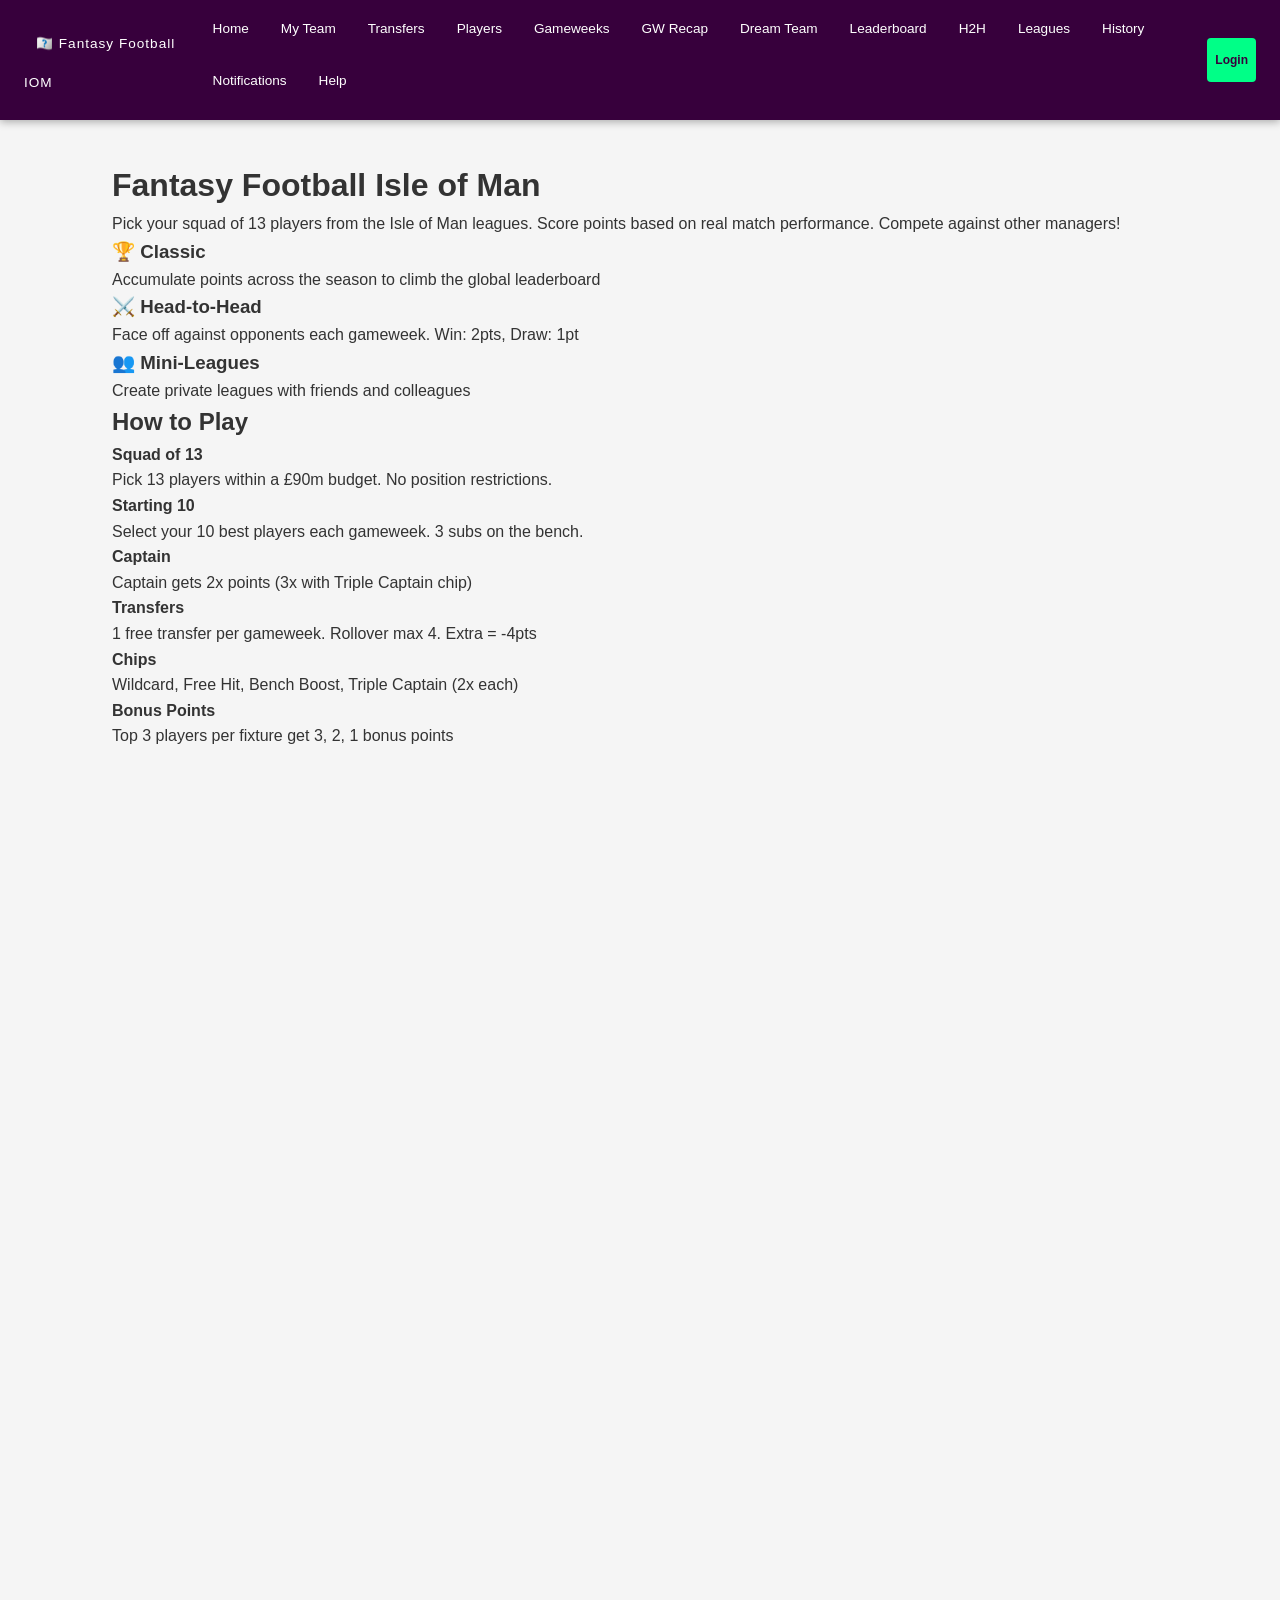
==== commit b8e420ae: "Fix: carousel tab mapping, add page spacing, dampen bounce - Fix carousel pages array to match DOM o" ====
--- a/templates/index.html
+++ b/templates/index.html
@@ -42,66 +42,339 @@
 
     <!-- Pages -->
     <main class="container">
-        <!-- Home -->
-        <div id="page-home" class="page">
-            <div class="gw-banner" id="gw-banner">
-                <p>Loading current gameweek...</p>
-                <div id="deadline-countdown" class="deadline-countdown"></div>
-                <div id="gw-scoring-progress" class="gw-scoring-progress"></div>
-            </div>
-
-            <div class="hero">
-                <h1>Fantasy Football Isle of Man</h1>
-                <p>Pick your squad of 13 players from the Isle of Man leagues. Score points based on real match performance. Compete against other managers!</p>
-                <div class="hero-features">
-                    <div class="feature-card">
-                        <h3>🏆 Classic</h3>
-                        <p>Accumulate points across the season to climb the global leaderboard</p>
-                    </div>
-                    <div class="feature-card">
-                        <h3>⚔️ Head-to-Head</h3>
-                        <p>Face off against opponents each gameweek. Win: 2pts, Draw: 1pt</p>
-                    </div>
-                    <div class="feature-card">
-                        <h3>👥 Mini-Leagues</h3>
-                        <p>Create private leagues with friends and colleagues</p>
-                    </div>
-                </div>
-            </div>
-
-            <div class="rules-section">
-                <h2>How to Play</h2>
-                <div class="rules-grid">
-                    <div class="rule-card">
-                        <h4>Squad of 13</h4>
-                        <p>Pick 13 players within a £60m budget. No position restrictions.</p>
-                    </div>
-                    <div class="rule-card">
-                        <h4>Starting 10</h4>
-                        <p>Select your 10 best players each gameweek. 3 subs on the bench.</p>
-                    </div>
-                    <div class="rule-card">
-                        <h4>Captain</h4>
-                        <p>Captain gets 2x points (3x with Triple Captain chip)</p>
-                    </div>
-                    <div class="rule-card">
-                        <h4>Transfers</h4>
-                        <p>1 free transfer per gameweek. Rollover max 4. Extra = -4pts</p>
-                    </div>
-                    <div class="rule-card">
-                        <h4>Chips</h4>
-                        <p>Wildcard, Free Hit, Bench Boost, Triple Captain (2x each)</p>
-                    </div>
-                    <div class="rule-card">
-                        <h4>Bonus Points</h4>
-                        <p>Top 3 players per fixture get 3, 2, 1 bonus points</p>
-                    </div>
-                </div>
-            </div>
-        </div>
-
+        <div class="carousel-track">
+            <!-- Home -->
+            <div id="page-home" class="page">
+                <div class="gw-banner" id="gw-banner">
+                    <p>Loading current gameweek...</p>
+                    <div id="deadline-countdown" class="deadline-countdown"></div>
+                    <div id="gw-scoring-progress" class="gw-scoring-progress"></div>
+                </div>
+
+                <div class="hero">
+                    <h1>Fantasy Football Isle of Man</h1>
+                    <p>Pick your squad of 13 players from the Isle of Man leagues. Score points based on real match performance. Compete against other managers!</p>
+                    <div class="hero-features">
+                        <div class="feature-card">
+                            <h3>🏆 Classic</h3>
+                            <p>Accumulate points across the season to climb the global leaderboard</p>
+                        </div>
+                        <div class="feature-card">
+                            <h3>⚔️ Head-to-Head</h3>
+                            <p>Face off against opponents each gameweek. Win: 2pts, Draw: 1pt</p>
+                        </div>
+                        <div class="feature-card">
+                            <h3>👥 Mini-Leagues</h3>
+                            <p>Create private leagues with friends and colleagues</p>
+                        </div>
+                    </div>
+                </div>
+
+                <div class="rules-section">
+                    <h2>How to Play</h2>
+                    <div class="rules-grid">
+                        <div class="rule-card">
+                            <h4>Squad of 13</h4>
+                            <p>Pick 13 players within a £90m budget. No position restrictions.</p>
+                        </div>
+                        <div class="rule-card">
+                            <h4>Starting 10</h4>
+                            <p>Select your 10 best players each gameweek. 3 subs on the bench.</p>
+                        </div>
+                        <div class="rule-card">
+                            <h4>Captain</h4>
+                            <p>Captain gets 2x points (3x with Triple Captain chip)</p>
+                        </div>
+                        <div class="rule-card">
+                            <h4>Transfers</h4>
+                            <p>1 free transfer per gameweek. Rollover max 4. Extra = -4pts</p>
+                        </div>
+                        <div class="rule-card">
+                            <h4>Chips</h4>
+                            <p>Wildcard, Free Hit, Bench Boost, Triple Captain (2x each)</p>
+                        </div>
+                        <div class="rule-card">
+                            <h4>Bonus Points</h4>
+                            <p>Top 3 players per fixture get 3, 2, 1 bonus points</p>
+                        </div>
+                    </div>
+                </div>
+            </div>
+
+            <!-- My Team -->
+            <div id="page-my-team" class="page">
+                <div class="team-header">
+                    <div>
+                        <h2 id="team-name">My Team</h2>
+                        <div id="rank-display" class="rank-display"></div>
+                    </div>
+                    <div class="team-info">
+                        <span id="team-points" class="team-stat">0 pts</span>
+                        <span id="team-budget" class="team-stat">£90.0m</span>
+                        <span id="team-transfers" class="team-stat">1 transfer</span>
+                        <button class="btn btn-sm btn-secondary" onclick="showTeamDetails()">Edit</button>
+                    </div>
+                </div>
+
+                <!-- Team Stats -->
+                <div class="team-stats" id="team-stats"></div>
+
+                <!-- Pitch -->
+                <div class="pitch" id="pitch">
+                    <div id="pitch-players" class="pitch-players"></div>
+                </div>
+
+                <!-- Bench -->
+                <div class="bench-section">
+                    <h3>Bench</h3>
+                    <div id="bench-grid" class="bench-grid"></div>
+                </div>
+
+                <!-- Chips -->
+                <div class="chips-section">
+                    <h3>Chips (2x per season each)</h3>
+                    <div id="chips-grid" class="chips-grid"></div>
+                </div>
+            </div>
+
+            <!-- Transfers -->
+            <div id="page-transfers" class="page">
+                <h2>Transfers</h2>
+                <div class="transfer-header">
+                    <span id="transfer-free" class="transfer-stat">1 free transfer</span>
+                    <span id="transfer-budget" class="transfer-stat">£90.0m budget</span>
+                    <span id="wildcard-status" class="transfer-stat">Wildcard: Available</span>
+                    <span id="active-chip-display" style="display:none;color:var(--purple);font-weight:bold;"></span>
+                </div>
+
+                <!-- Selected player out -->
+                <div id="transfer-selected" style="display:none;" class="transfer-selected">
+                    <span style="color:var(--text-muted);margin-right:0.5rem;">Selling:</span>
+                    <div id="selected-out"></div>
+                    <button class="btn btn-sm" onclick="document.getElementById('transfer-selected').style.display='none'">Clear</button>
+                </div>
+
+                <!-- Search -->
+                <div class="transfer-search">
+                    <input type="text" id="transfer-search-input" placeholder="Search players..." oninput="searchTransferPlayers()">
+                </div>
+
+                <!-- Results -->
+                <div id="transfer-results" class="transfer-results"></div>
+            </div>
+
+            <!-- Players -->
+            <div id="page-players" class="page">
+                <h2>Player List</h2>
+                <div class="player-search">
+                    <input type="text" id="player-search" placeholder="Search players..." oninput="loadPlayers()">
+                    <select id="player-sort" onchange="loadPlayers()">
+                        <option value="goals">Goals</option>
+                        <option value="assists">Assists</option>
+                        <option value="clean_sheets">Clean Sheets</option>
+                        <option value="total_points">Total Points</option>
+                        <option value="price">Price</option>
+                    </select>
+                </div>
+                <div id="players-container" class="players-container"></div>
+            </div>
+
+            <!-- Gameweeks -->
+            <div id="page-gameweeks" class="page">
+                <h2>Gameweeks</h2>
+                <div id="gameweeks-container" class="gameweeks-container"></div>
+            </div>
+
+            <!-- GW Recap -->
+            <div id="page-recap" class="page">
+                <h2>Gameweek Recap</h2>
+                <div id="scoring-progress"></div>
+                <div id="rank-display"></div>
+                <div id="recap-gw-select" class="recap-selector">
+                    <select id="recap-gw-dropdown" onchange="loadGWRecap()"></select>
+                </div>
+                <div id="recap-container"></div>
+            </div>
+
+            <!-- Dream Team -->
+            <div id="page-dream-team" class="page">
+                <h2>Dream Team</h2>
+                <p class="section-desc">The best-performing XI across all fixtures this gameweek.</p>
+                <div class="dream-team-selector">
+                    <select id="dream-team-gw-select" onchange="loadDreamTeam()">
+                        <option value="">Select Gameweek</option>
+                    </select>
+                </div>
+                <div id="dream-team-pitch" class="pitch dream-team-pitch">
+                    <div id="dream-team-players" class="pitch-players"></div>
+                </div>
+                <div id="dream-team-total" class="dream-team-total"></div>
+            </div>
+
+            <!-- Leaderboard -->
+            <div id="page-leaderboard" class="page">
+                <h2>Overall Leaderboard</h2>
+                <div id="leaderboard-table"></div>
+            </div>
+
+            <!-- H2H -->
+            <div id="page-h2h" class="page">
+                <h2>Head-to-Head</h2>
+                <div id="h2h-season-overview"></div>
+                <div id="h2h-bracket"></div>
+                <div id="h2h-current-matchup"></div>
+            </div>
+
+            <!-- Leagues -->
+            <div id="page-leagues" class="page">
+                <h2>My Leagues</h2>
+                <div class="create-league">
+                    <h3>Create League</h3>
+                    <input type="text" id="league-name" placeholder="League name">
+                    <button class="btn btn-primary" onclick="createLeague()">Create</button>
+                </div>
+                <div class="join-league">
+                    <h3>Join League</h3>
+                    <input type="text" id="league-code" placeholder="Invite code">
+                    <button class="btn btn-primary" onclick="joinLeague()">Join</button>
+                </div>
+                <div id="leagues-container" class="leagues-container"></div>
+            </div>
+
+            <!-- History -->
+            <div id="page-history" class="page">
+                <h2>Gameweek History</h2>
+                <div id="history-container"></div>
+            </div>
+
+            <!-- Notifications -->
+            <div id="page-notifications" class="page">
+                <div class="notifications-header">
+                    <h2>Notifications</h2>
+                    <button class="btn btn-sm btn-secondary" onclick="markAllNotificationsRead()">Mark all as read</button>
+                </div>
+                <div id="notifications-container" class="notifications-container">
+                    <p class="empty-state">Loading notifications...</p>
+                </div>
+            </div>
+
+            <!-- Help / Scoring Guide -->
+            <div id="page-help" class="page">
+                <h2>Rules & Scoring</h2>
+
+                <div class="help-section">
+                    <h3>Squad Rules</h3>
+                    <ul>
+                        <li>13 players: no position restrictions</li>
+                        <li>£90 million budget cap</li>
+                        <li>Maximum 3 players from any single club</li>
+                        <li>Starting 10 + 3 substitutes</li>
+                    </ul>
+                </div>
+
+                <div class="help-section">
+                    <h3>⚽ Points Scoring</h3>
+                    <div class="scoring-table">
+                        <table>
+                            <thead>
+                                <tr>
+                                    <th>Action</th>
+                                    <th>Points</th>
+                                </tr>
+                            </thead>
+                            <tbody>
+                                <tr><td>Playing up to 60 minutes</td><td>+1</td></tr>
+                                <tr><td>Playing 60 minutes or more</td><td>+2</td></tr>
+                                <tr><td>Goal by goalkeeper</td><td>+10</td></tr>
+                                <tr><td>Goal by defender</td><td>+6</td></tr>
+                                <tr><td>Goal by midfielder</td><td>+5</td></tr>
+                                <tr><td>Goal by forward</td><td>+4</td></tr>
+                                <tr><td>Assist for a goal</td><td>+3</td></tr>
+                                <tr><td>Clean sheet (GK/DEF)</td><td>+4</td></tr>
+                                <tr><td>Clean sheet (MID)</td><td>+1</td></tr>
+                                <tr><td>Every 3 saves (GK)</td><td>+1</td></tr>
+                                <tr><td>Penalty save (GK)</td><td>+5</td></tr>
+                                <tr><td>10 defensive contributions (DEF)</td><td>+2</td></tr>
+                                <tr><td>12 defensive contributions (MID/FWD)</td><td>+2</td></tr>
+                                <tr><td>Penalty miss</td><td>-2</td></tr>
+                                <tr><td>Yellow card</td><td>-1</td></tr>
+                                <tr><td>Red card</td><td>-3</td></tr>
+                                <tr><td>Own goal</td><td>-2</td></tr>
+                                <tr><td>Every 2 goals conceded (GK/DEF)</td><td>-1</td></tr>
+                                <tr><td>Bonus points</td><td>1-3</td></tr>
+                            </tbody>
+                        </table>
+                    </div>
+                </div>
+
+                <div class="help-section">
+                    <h3>🃏 Chips (2x per season each)</h3>
+                    <div class="chips-help">
+                        <div class="chip-help-card">
+                            <h4>Wildcard</h4>
+                            <p>Unlimited permanent transfers at no cost. One for each half of the season.</p>
+                        </div>
+                        <div class="chip-help-card">
+                            <h4>Free Hit</h4>
+                            <p>One-off squad change that reverts next gameweek. One for each half of the season.</p>
+                        </div>
+                        <div class="chip-help-card">
+                            <h4>Bench Boost</h4>
+                            <p>All 13 players' points count for one gameweek. One for each half of the season.</p>
+                        </div>
+                        <div class="chip-help-card">
+                            <h4>Triple Captain</h4>
+                            <p>Captain's points tripled instead of doubled. One for each half of the season.</p>
+                        </div>
+                    </div>
+                </div>
+
+                <div class="help-section">
+                    <h3>🔄 Transfers</h3>
+                    <ul>
+                        <li>1 free transfer per gameweek</li>
+                        <li>Unused transfers roll over (max 4)</li>
+                        <li>Maximum 5 transfers per gameweek (4 rollover + 1 current)</li>
+                        <li>Extra transfers cost -4 points each</li>
+                        <li>Maximum 20 transfers per gameweek (excluding chips)</li>
+                    </ul>
+                </div>
+
+                <div class="help-section">
+                    <h3>🏆 Bonus Points (BPS)</h3>
+                    <p>The top 3 players in each match earn bonus points based on underlying stats:</p>
+                    <ul>
+                        <li>1st place: 3 bonus points</li>
+                        <li>2nd place: 2 bonus points</li>
+                        <li>3rd place: 1 bonus point</li>
+                        <li>Ties are resolved per FPL rules (ties at 1st get 3 pts, ties at 2nd get 2 pts, etc.)</li>
+                    </ul>
+                </div>
+
+                <div class="help-section">
+                    <h3>👑 Captain & Vice-Captain</h3>
+                    <ul>
+                        <li>Captain's points are doubled (2x)</li>
+                        <li>Vice-Captain becomes captain if the captain doesn't play</li>
+                        <li>Triple Captain chip makes captain's points tripled (3x)</li>
+                    </ul>
+                </div>
+
+                <div class="help-section">
+                    <h3>💰 Price Changes</h3>
+                    <ul>
+                        <li>Prices change weekly based on ownership and performance</li>
+                        <li>+£0.1m for every 25% increase in ownership</li>
+                        <li>-£0.1m for every 25% decrease in ownership</li>
+                        <li>Half-increase rule: when selling, you get half the price increase</li>
+                    </ul>
+                </div>
+            </div>
+        </div>
+
+        <!-- Overlay pages (not in carousel) -->
         <!-- Login -->
-        <div id="page-login" class="page">
+        <div id="page-login" class="page page-overlay">
             <div class="auth-form">
                 <h2>Login</h2>
                 <form onsubmit="handleLogin(event)">
@@ -119,7 +392,7 @@
         </div>
 
         <!-- Register -->
-        <div id="page-register" class="page">
+        <div id="page-register" class="page page-overlay">
             <div class="auth-form">
                 <h2>Register</h2>
                 <form onsubmit="handleRegister(event)">
@@ -143,246 +416,6 @@
                 </form>
             </div>
         </div>
-
-        <!-- My Team -->
-        <div id="page-my-team" class="page">
-            <div class="team-header">
-                <div>
-                    <h2 id="team-name">My Team</h2>
-                    <div id="rank-display" class="rank-display"></div>
-                </div>
-                <div class="team-info">
-                    <span id="team-points" class="team-stat">0 pts</span>
-                    <span id="team-budget" class="team-stat">£60.0m</span>
-                    <span id="team-transfers" class="team-stat">1 transfer</span>
-                    <button class="btn btn-sm btn-secondary" onclick="showTeamDetails()">Edit</button>
-                </div>
-            </div>
-
-            <!-- Team Stats -->
-            <div class="team-stats" id="team-stats"></div>
-
-            <!-- Pitch -->
-            <div class="pitch" id="pitch">
-                <div id="pitch-players" class="pitch-players"></div>
-            </div>
-
-            <!-- Bench -->
-            <div class="bench-section">
-                <h3>Bench</h3>
-                <div id="bench-grid" class="bench-grid"></div>
-            </div>
-
-            <!-- Chips -->
-            <div class="chips-section">
-                <h3>Chips (2x per season each)</h3>
-                <div id="chips-grid" class="chips-grid"></div>
-            </div>
-        </div>
-
-        <!-- Transfers -->
-        <div id="page-transfers" class="page">
-            <h2>Transfers</h2>
-            <div class="transfer-header">
-                <span id="transfer-free" class="transfer-stat">1 free transfer</span>
-                <span id="transfer-budget" class="transfer-stat">£60.0m budget</span>
-                <span id="wildcard-status" class="transfer-stat">Wildcard: Available</span>
-                <span id="active-chip-display" style="display:none;color:var(--purple);font-weight:bold;"></span>
-            </div>
-
-            <!-- Selected player out -->
-            <div id="transfer-selected" style="display:none;" class="transfer-selected">
-                <span style="color:var(--text-muted);margin-right:0.5rem;">Selling:</span>
-                <div id="selected-out"></div>
-                <button class="btn btn-sm" onclick="document.getElementById('transfer-selected').style.display='none'">Clear</button>
-            </div>
-
-            <!-- Search -->
-            <div class="transfer-search">
-                <input type="text" id="transfer-search-input" placeholder="Search players..." oninput="searchTransferPlayers()">
-            </div>
-
-            <!-- Results -->
-            <div id="transfer-results" class="transfer-results"></div>
-        </div>
-
-        <!-- Players -->
-        <div id="page-players" class="page">
-            <h2>Player List</h2>
-            <div class="player-search">
-                <input type="text" id="player-search" placeholder="Search players..." oninput="loadPlayers()">
-                <select id="player-sort" onchange="loadPlayers()">
-                    <option value="goals">Goals</option>
-                    <option value="assists">Assists</option>
-                    <option value="clean_sheets">Clean Sheets</option>
-                    <option value="total_points">Total Points</option>
-                    <option value="price">Price</option>
-                </select>
-            </div>
-            <div id="players-container" class="players-container"></div>
-        </div>
-
-        <!-- Gameweeks -->
-        <div id="page-gameweeks" class="page">
-            <h2>Gameweeks</h2>
-            <div id="gameweeks-container" class="gameweeks-container"></div>
-        </div>
-
-        <!-- Leaderboard -->
-        <div id="page-leaderboard" class="page">
-            <h2>Overall Leaderboard</h2>
-            <div id="leaderboard-table"></div>
-        </div>
-
-        <!-- Leagues -->
-        <div id="page-leagues" class="page">
-            <h2>My Leagues</h2>
-            <div class="create-league">
-                <h3>Create League</h3>
-                <input type="text" id="league-name" placeholder="League name">
-                <button class="btn btn-primary" onclick="createLeague()">Create</button>
-            </div>
-            <div class="join-league">
-                <h3>Join League</h3>
-                <input type="text" id="league-code" placeholder="Invite code">
-                <button class="btn btn-primary" onclick="joinLeague()">Join</button>
-            </div>
-            <div id="leagues-container" class="leagues-container"></div>
-        </div>
-
-        <!-- History -->
-        <div id="page-history" class="page">
-            <h2>Gameweek History</h2>
-            <div id="history-container"></div>
-        </div>
-
-        <!-- Dream Team -->
-        <div id="page-dream-team" class="page">
-            <h2>Dream Team</h2>
-            <p class="section-desc">The best-performing XI across all fixtures this gameweek.</p>
-            <div class="dream-team-selector">
-                <select id="dream-team-gw-select" onchange="loadDreamTeam()">
-                    <option value="">Select Gameweek</option>
-                </select>
-            </div>
-            <div id="dream-team-pitch" class="pitch dream-team-pitch">
-                <div id="dream-team-players" class="pitch-players"></div>
-            </div>
-            <div id="dream-team-total" class="dream-team-total"></div>
-        </div>
-
-        <!-- Help / Scoring Guide -->
-      <div id="page-help" class="page">
-            <h2>Rules & Scoring</h2>
-
-            <div class="help-section">
-                <h3>Squad Rules</h3>
-                <ul>
-                    <li>13 players: no position restrictions</li>
-                    <li>£60 million budget cap</li>
-                    <li>Maximum 3 players from any single club</li>
-                    <li>Starting 10 + 3 substitutes</li>
-                </ul>
-            </div>
-
-            <div class="help-section">
-                <h3>⚽ Points Scoring</h3>
-                <div class="scoring-table">
-                    <table>
-                        <thead>
-                            <tr>
-                                <th>Action</th>
-                                <th>Points</th>
-                            </tr>
-                        </thead>
-                        <tbody>
-                            <tr><td>Playing up to 60 minutes</td><td>+1</td></tr>
-                            <tr><td>Playing 60 minutes or more</td><td>+2</td></tr>
-                            <tr><td>Goal by goalkeeper</td><td>+10</td></tr>
-                            <tr><td>Goal by defender</td><td>+6</td></tr>
-                            <tr><td>Goal by midfielder</td><td>+5</td></tr>
-                            <tr><td>Goal by forward</td><td>+4</td></tr>
-                            <tr><td>Assist for a goal</td><td>+3</td></tr>
-                            <tr><td>Clean sheet (GK/DEF)</td><td>+4</td></tr>
-                            <tr><td>Clean sheet (MID)</td><td>+1</td></tr>
-                            <tr><td>Every 3 saves (GK)</td><td>+1</td></tr>
-                            <tr><td>Penalty save (GK)</td><td>+5</td></tr>
-                            <tr><td>10 defensive contributions (DEF)</td><td>+2</td></tr>
-                            <tr><td>12 defensive contributions (MID/FWD)</td><td>+2</td></tr>
-                            <tr><td>Penalty miss</td><td>-2</td></tr>
-                            <tr><td>Yellow card</td><td>-1</td></tr>
-                            <tr><td>Red card</td><td>-3</td></tr>
-                            <tr><td>Own goal</td><td>-2</td></tr>
-                            <tr><td>Every 2 goals conceded (GK/DEF)</td><td>-1</td></tr>
-                            <tr><td>Bonus points</td><td>1-3</td></tr>
-                        </tbody>
-                    </table>
-                </div>
-            </div>
-
-            <div class="help-section">
-                <h3>🃏 Chips (2x per season each)</h3>
-                <div class="chips-help">
-                    <div class="chip-help-card">
-                        <h4>Wildcard</h4>
-                        <p>Unlimited permanent transfers at no cost. One for each half of the season.</p>
-                    </div>
-                    <div class="chip-help-card">
-                        <h4>Free Hit</h4>
-                        <p>One-off squad change that reverts next gameweek. One for each half of the season.</p>
-                    </div>
-                    <div class="chip-help-card">
-                        <h4>Bench Boost</h4>
-                        <p>All 15 players' points count for one gameweek. One for each half of the season.</p>
-                    </div>
-                    <div class="chip-help-card">
-                        <h4>Triple Captain</h4>
-                        <p>Captain's points tripled instead of doubled. One for each half of the season.</p>
-                    </div>
-                </div>
-            </div>
-
-            <div class="help-section">
-                <h3>🔄 Transfers</h3>
-                <ul>
-                    <li>1 free transfer per gameweek</li>
-                    <li>Unused transfers roll over (max 4)</li>
-                    <li>Maximum 5 transfers per gameweek (4 rollover + 1 current)</li>
-                    <li>Extra transfers cost -4 points each</li>
-                    <li>Maximum 20 transfers per gameweek (excluding chips)</li>
-                </ul>
-            </div>
-
-            <div class="help-section">
-                <h3>🏆 Bonus Points (BPS)</h3>
-                <p>The top 3 players in each match earn bonus points based on underlying stats:</p>
-                <ul>
-                    <li>1st place: 3 bonus points</li>
-                    <li>2nd place: 2 bonus points</li>
-                    <li>3rd place: 1 bonus point</li>
-                    <li>Ties are resolved per FPL rules (ties at 1st get 3 pts, ties at 2nd get 2 pts, etc.)</li>
-                </ul>
-            </div>
-
-            <div class="help-section">
-                <h3>👑 Captain & Vice-Captain</h3>
-                <ul>
-                    <li>Captain's points are doubled (2x)</li>
-                    <li>Vice-Captain becomes captain if the captain doesn't play</li>
-                    <li>Triple Captain chip makes captain's points tripled (3x)</li>
-                </ul>
-            </div>
-
-            <div class="help-section">
-                <h3>💰 Price Changes</h3>
-                <ul>
-                    <li>Prices change weekly based on ownership and performance</li>
-                    <li>+£0.1m for every 25% increase in ownership</li>
-                    <li>-£0.1m for every 25% decrease in ownership</li>
-                    <li>Half-increase rule: when selling, you get half the price increase</li>
-                </ul>
-            </div>
-        </div>
     </main>
 
     <!-- Toast Container -->
@@ -390,36 +423,6 @@
 
     <!-- Modal Overlay -->
     <div id="modal-overlay" class="modal-overlay" onclick="closeModal()"></div>
-
-    <!-- Notifications Page -->
-    <div id="page-notifications" class="page">
-        <div class="notifications-header">
-            <h2>Notifications</h2>
-            <button class="btn btn-sm btn-secondary" onclick="markAllNotificationsRead()">Mark all as read</button>
-        </div>
-        <div id="notifications-container" class="notifications-container">
-            <p class="empty-state">Loading notifications...</p>
-        </div>
-    </div>
-
-    <!-- GW Recap Page -->
-    <div id="page-recap" class="page">
-        <h2>Gameweek Recap</h2>
-        <div id="scoring-progress"></div>
-        <div id="rank-display"></div>
-        <div id="recap-gw-select" class="recap-selector">
-            <select id="recap-gw-dropdown" onchange="loadGWRecap()"></select>
-        </div>
-        <div id="recap-container"></div>
-    </div>
-
-    <!-- H2H Page -->
-    <div id="page-h2h" class="page">
-        <h2>Head-to-Head</h2>
-        <div id="h2h-season-overview"></div>
-        <div id="h2h-bracket"></div>
-        <div id="h2h-current-matchup"></div>
-    </div>
 
     <script src="/static/js/app.js"></script>
     <script>
--- a/static/css/style.css
+++ b/static/css/style.css
@@ -1,4 +1,28 @@
 /* ===== Fantasy Football Isle of Man - FPL Style Theme ===== */
+
+/* Smooth scroll */
+html {
+    scroll-behavior: smooth;
+}
+
+/* Custom scrollbar */
+::-webkit-scrollbar {
+    width: 8px;
+    height: 8px;
+}
+
+::-webkit-scrollbar-track {
+    background: var(--bg);
+}
+
+::-webkit-scrollbar-thumb {
+    background: var(--primary-light);
+    border-radius: 4px;
+}
+
+::-webkit-scrollbar-thumb:hover {
+    background: var(--primary);
+}
 
 /* Colors */
 :root {
@@ -78,17 +102,35 @@
     border-radius: 4px;
     font-size: 0.85rem;
     font-weight: 500;
-    transition: background 0.2s;
+    transition: background 0.2s ease, color 0.2s ease, transform 0.15s cubic-bezier(0.34, 1.56, 0.64, 1);
+    position: relative;
 }
 
 .nav-link:hover {
     background: var(--primary-light);
+    transform: translateY(-1px);
+}
+
+.nav-link:active {
+    transform: scale(0.95);
 }
 
 .nav-link.active {
     background: var(--secondary);
     color: var(--primary);
     font-weight: 700;
+    animation: nav-active-glow 2s ease-in-out infinite alternate;
+}
+
+@keyframes nav-active-glow {
+    0% { box-shadow: 0 0 4px rgba(0, 255, 135, 0.3); }
+    100% { box-shadow: 0 0 12px rgba(0, 255, 135, 0.6); }
+}
+
+/* Nav brand hover */
+.nav-brand:hover {
+    transform: scale(1.05);
+    transition: transform 0.15s cubic-bezier(0.34, 1.56, 0.64, 1);
 }
 
 .nav-auth {
@@ -102,20 +144,48 @@
     font-size: 0.9rem;
 }
 
-/* ===== CONTAINER ===== */
+/* ===== CONTAINER (Carousel Viewport) ===== */
 .container {
     max-width: 1200px;
     margin: 0 auto;
     padding: 1.5rem;
-}
-
-/* ===== PAGES ===== */
+    position: relative;
+    overflow: hidden;
+}
+
+/* Carousel track - slides horizontally through all pages */
+.carousel-track {
+    display: flex;
+    transition: transform 0.5s cubic-bezier(0.34, 1.28, 0.64, 1);
+    will-change: transform;
+}
+
+/* Pages within the carousel - all visible side by side */
 .page {
+    min-width: 100%;
+    max-width: 100%;
+    flex-shrink: 0;
+    padding: 0 3rem;
+}
+
+/* Overlay pages (login/register) - not in carousel */
+.page-overlay {
     display: none;
-}
-
-.page.active {
+    position: absolute;
+    top: 0;
+    left: 0;
+    width: 100%;
+    z-index: 50;
+}
+
+.page-overlay.active {
     display: block;
+    animation: overlay-fade-in 0.3s ease forwards;
+}
+
+@keyframes overlay-fade-in {
+    0% { opacity: 0; transform: translateY(10px); }
+    100% { opacity: 1; transform: translateY(0); }
 }
 
 /* ===== BUTTONS ===== */
@@ -129,8 +199,49 @@
     cursor: pointer;
     font-size: 0.875rem;
     font-weight: 600;
-    transition: all 0.2s;
+    transition: transform 0.15s cubic-bezier(0.34, 1.56, 0.64, 1),
+                box-shadow 0.2s ease,
+                background 0.2s ease;
     text-decoration: none;
+    position: relative;
+    overflow: hidden;
+    user-select: none;
+}
+
+.btn:hover {
+    transform: translateY(-2px);
+    box-shadow: 0 4px 12px rgba(0, 0, 0, 0.2);
+}
+
+.btn:active {
+    transform: translateY(0px) scale(0.96);
+    box-shadow: 0 1px 4px rgba(0, 0, 0, 0.2);
+    transition-duration: 0.05s;
+}
+
+/* Ripple effect */
+.btn::after {
+    content: '';
+    position: absolute;
+    width: 100%;
+    height: 100%;
+    top: 0;
+    left: 0;
+    background: radial-gradient(circle, rgba(255,255,255,0.3) 10%, transparent 70%);
+    transform: scale(0);
+    opacity: 0;
+    transition: none;
+    pointer-events: none;
+    border-radius: inherit;
+}
+
+.btn.ripple::after {
+    animation: btn-ripple 0.5s ease-out;
+}
+
+@keyframes btn-ripple {
+    0% { transform: scale(0); opacity: 0.5; }
+    100% { transform: scale(2.5); opacity: 0; }
 }
 
 .btn-primary {
@@ -151,6 +262,10 @@
     background: transparent;
     border: 1px solid var(--secondary);
     color: var(--secondary);
+}
+
+.btn-outline:hover {
+    background: rgba(0, 255, 135, 0.1);
 }
 
 .btn-sm {
@@ -187,6 +302,12 @@
     border-radius: 12px;
     color: var(--white);
     margin-bottom: 2rem;
+    animation: hero-fade-in 0.6s ease forwards;
+}
+
+@keyframes hero-fade-in {
+    0% { opacity: 0; transform: translateY(20px); }
+    100% { opacity: 1; transform: translateY(0); }
 }
 
 .hero-banner h1 {
@@ -237,6 +358,17 @@
     font-size: 1.5rem;
     font-weight: 700;
     color: var(--secondary);
+    transition: transform 0.2s ease;
+}
+
+.gw-countdown.pulse {
+    animation: countdown-pulse 0.3s ease;
+}
+
+@keyframes countdown-pulse {
+    0% { transform: scale(1); }
+    50% { transform: scale(1.1); }
+    100% { transform: scale(1); }
 }
 
 /* ===== BADGES ===== */
@@ -287,9 +419,17 @@
     width: 100%;
     padding: 0.75rem;
     margin-bottom: 1rem;
-    border: 1px solid var(--border);
+    border: 2px solid var(--border);
     border-radius: 4px;
     font-size: 1rem;
+    transition: border-color 0.2s ease, box-shadow 0.2s ease, transform 0.1s ease;
+    outline: none;
+}
+
+.auth-form input:focus {
+    border-color: var(--secondary);
+    box-shadow: 0 0 0 3px rgba(0, 255, 135, 0.2);
+    transform: scale(1.01);
 }
 
 .auth-form p {
@@ -451,33 +591,32 @@
     flex-direction: column;
     align-items: center;
     position: relative;
-}
-
-/* Jersey shirt - larger, more prominent */
+    transition: transform 0.15s cubic-bezier(0.34, 1.56, 0.64, 1),
+                box-shadow 0.2s ease;
+}
+
+.fpl-card:hover {
+    transform: translateY(-4px) scale(1.05);
+    box-shadow: 0 8px 20px rgba(0,0,0,0.25);
+    z-index: 20;
+}
+
+/* Jersey shirt - SVG icons */
 .fpl-shirt {
     width: 64px;
     height: 64px;
-    clip-path: polygon(15% 0%, 25% 8%, 75% 8%, 85% 0%, 100% 18%, 92% 28%, 92% 100%, 8% 100%, 8% 28%, 0% 18%);
     position: relative;
     transition: transform 0.15s;
+    background-size: contain;
+    background-repeat: no-repeat;
+    background-position: center;
 }
 
 .fpl-card:hover .fpl-shirt {
     transform: scale(1.08);
 }
 
-/* Collar detail */
-.fpl-shirt::after {
-    content: '';
-    position: absolute;
-    top: 8%;
-    left: 50%;
-    transform: translateX(-50%);
-    width: 30%;
-    height: 12%;
-    background: rgba(255,255,255,0.25);
-    border-radius: 0 0 50% 50%;
-}
+/* Collar detail removed - SVG shirts have their own shape */
 
 /* Player name below shirt */
 .fpl-player-name {
@@ -650,7 +789,16 @@
     border-radius: 8px;
     border: 2px solid var(--border);
     text-align: center;
-    transition: all 0.2s;
+    transition: transform 0.15s cubic-bezier(0.34, 1.56, 0.64, 1),
+                box-shadow 0.2s ease,
+                border-color 0.2s ease,
+                background 0.2s ease;
+    cursor: default;
+}
+
+.chip-card:hover {
+    transform: translateY(-3px);
+    box-shadow: 0 6px 16px rgba(0,0,0,0.12);
 }
 
 .chip-card.active {
@@ -735,6 +883,19 @@
 
 .players-table tr:hover {
     background: var(--bg);
+    transform: scale(1.005);
+    transition: background 0.15s ease, transform 0.15s cubic-bezier(0.34, 1.56, 0.64, 1);
+}
+
+/* Table row fade-in animation */
+.table-row-fade {
+    animation: row-fade-in 0.3s ease forwards;
+    opacity: 0;
+}
+
+@keyframes row-fade-in {
+    0% { opacity: 0; transform: translateY(8px); }
+    100% { opacity: 1; transform: translateY(0); }
 }
 
 .player-filters {
@@ -747,9 +908,36 @@
 .player-filters input,
 .player-filters select {
     padding: 0.5rem;
-    border: 1px solid var(--border);
+    border: 2px solid var(--border);
     border-radius: 4px;
     font-size: 0.9rem;
+    transition: border-color 0.2s ease, box-shadow 0.2s ease;
+    outline: none;
+}
+
+.player-filters input:focus,
+.player-filters select:focus {
+    border-color: var(--secondary);
+    box-shadow: 0 0 0 3px rgba(0, 255, 135, 0.15);
+}
+
+/* Global select/input focus styles */
+select,
+input[type="text"],
+input[type="email"],
+input[type="password"],
+input[type="number"] {
+    outline: none;
+    transition: border-color 0.2s ease, box-shadow 0.2s ease;
+}
+
+select:focus,
+input[type="text"]:focus,
+input[type="email"]:focus,
+input[type="password"]:focus,
+input[type="number"]:focus {
+    border-color: var(--secondary) !important;
+    box-shadow: 0 0 0 3px rgba(0, 255, 135, 0.15);
 }
 
 /* ===== FIXTURES ===== */
@@ -825,6 +1013,15 @@
     background: var(--white);
     border-radius: 4px;
     margin-bottom: 0.5rem;
+    transition: transform 0.15s cubic-bezier(0.34, 1.56, 0.64, 1),
+                box-shadow 0.2s ease,
+                background 0.15s ease;
+}
+
+.fixture-row:hover {
+    transform: translateX(4px);
+    box-shadow: 0 2px 8px rgba(0,0,0,0.1);
+    background: #fafafa;
 }
 
 .fixture-team {
@@ -852,6 +1049,15 @@
 .vs {
     color: var(--text-muted);
     font-size: 0.8rem;
+}
+
+.fixture-date {
+    display: block;
+    font-size: 0.75rem;
+    color: var(--text-muted);
+    font-weight: 400;
+    margin-top: 2px;
+    text-align: center;
 }
 
 .difficulty-badge {
@@ -890,7 +1096,33 @@
     border-radius: 8px;
     margin-bottom: 0.75rem;
     border-left: 4px solid var(--secondary);
-}
+    transition: transform 0.15s cubic-bezier(0.34, 1.56, 0.64, 1),
+                box-shadow 0.2s ease;
+    animation: card-fade-in 0.4s ease forwards;
+    opacity: 0;
+}
+
+.gw-card:hover {
+    transform: translateX(4px);
+    box-shadow: 0 4px 12px rgba(0,0,0,0.08);
+}
+
+@keyframes card-fade-in {
+    0% { opacity: 0; transform: translateY(12px); }
+    100% { opacity: 1; transform: translateY(0); }
+}
+
+/* Staggered card animations */
+.gw-card:nth-child(1) { animation-delay: 0.05s; }
+.gw-card:nth-child(2) { animation-delay: 0.1s; }
+.gw-card:nth-child(3) { animation-delay: 0.15s; }
+.gw-card:nth-child(4) { animation-delay: 0.2s; }
+.gw-card:nth-child(5) { animation-delay: 0.25s; }
+.gw-card:nth-child(6) { animation-delay: 0.3s; }
+.gw-card:nth-child(7) { animation-delay: 0.35s; }
+.gw-card:nth-child(8) { animation-delay: 0.4s; }
+.gw-card:nth-child(9) { animation-delay: 0.45s; }
+.gw-card:nth-child(10) { animation-delay: 0.5s; }
 
 .gw-card.closed {
     opacity: 0.7;
@@ -971,6 +1203,13 @@
     background: var(--white);
     border-radius: 8px;
     text-align: center;
+    transition: transform 0.15s cubic-bezier(0.34, 1.56, 0.64, 1),
+                box-shadow 0.2s ease;
+}
+
+.history-stat-card:hover {
+    transform: translateY(-3px);
+    box-shadow: 0 4px 16px rgba(0,0,0,0.1);
 }
 
 .history-stat-card .stat-value {
@@ -1005,6 +1244,13 @@
     display: flex;
     flex-direction: column;
     justify-content: flex-end;
+    animation: bar-grow 0.6s cubic-bezier(0.34, 1.56, 0.64, 1) forwards;
+    transform-origin: bottom;
+}
+
+@keyframes bar-grow {
+    0% { transform: scaleY(0); }
+    100% { transform: scaleY(1); }
 }
 
 .bar-label {
@@ -1227,6 +1473,13 @@
     background: var(--white);
     border-radius: 8px;
     margin-bottom: 1rem;
+    transition: transform 0.15s cubic-bezier(0.34, 1.56, 0.64, 1),
+                box-shadow 0.2s ease;
+}
+
+.league-card:hover {
+    transform: translateY(-2px);
+    box-shadow: 0 4px 16px rgba(0,0,0,0.1);
 }
 
 .league-card h3 {
@@ -1239,6 +1492,12 @@
     justify-content: space-between;
     padding: 0.5rem;
     border-bottom: 1px solid var(--border);
+    transition: background 0.15s ease, transform 0.15s cubic-bezier(0.34, 1.56, 0.64, 1);
+}
+
+.standings-row:hover {
+    background: var(--bg);
+    transform: translateX(2px);
 }
 
 .standings-row .rank {
@@ -1370,6 +1629,13 @@
     background: var(--bg);
     border-radius: 8px;
     border-left: 4px solid var(--secondary);
+    transition: transform 0.15s cubic-bezier(0.34, 1.56, 0.64, 1),
+                box-shadow 0.2s ease;
+}
+
+.chip-help-card:hover {
+    transform: translateY(-2px);
+    box-shadow: 0 4px 12px rgba(0,0,0,0.08);
 }
 
 .chip-help-card h4 {
@@ -1402,6 +1668,14 @@
     border-radius: 4px;
     margin-bottom: 0.5rem;
     flex-wrap: wrap;
+    transition: transform 0.15s cubic-bezier(0.34, 1.56, 0.64, 1),
+                box-shadow 0.2s ease,
+                background 0.15s ease;
+}
+
+.transfer-player-row:hover {
+    transform: translateX(4px);
+    box-shadow: 0 2px 8px rgba(0,0,0,0.08);
 }
 
 .transfer-player-row.in-squad {
@@ -1421,7 +1695,12 @@
     border-radius: 4px;
     margin-bottom: 0.5rem;
     font-weight: 600;
-    animation: slide-in 0.3s ease;
+    animation: toast-slide-in 0.4s cubic-bezier(0.34, 1.56, 0.64, 1) forwards;
+    box-shadow: 0 4px 12px rgba(0,0,0,0.15);
+}
+
+.toast.toast-removing {
+    animation: toast-slide-out 0.3s ease-in forwards;
 }
 
 .toast-success { background: var(--success); color: white; }
@@ -1433,9 +1712,16 @@
     transition: opacity 0.3s;
 }
 
-@keyframes slide-in {
-    from { transform: translateX(100%); opacity: 0; }
-    to { transform: translateX(0); opacity: 1; }
+@keyframes toast-slide-in {
+    0% { transform: translateX(120%); opacity: 0; }
+    60% { transform: translateX(-5%); }
+    80% { transform: translateX(2%); }
+    100% { transform: translateX(0); opacity: 1; }
+}
+
+@keyframes toast-slide-out {
+    0% { transform: translateX(0); opacity: 1; }
+    100% { transform: translateX(120%); opacity: 0; }
 }
 
 /* ===== MODAL ===== */
@@ -1449,6 +1735,12 @@
     background: rgba(0,0,0,0.55);
     z-index: 999;
     cursor: pointer;
+    opacity: 0;
+    transition: opacity 0.3s ease;
+}
+
+.modal-overlay.visible {
+    opacity: 1;
 }
 
 .modal-content {
@@ -1469,6 +1761,43 @@
     cursor: default;
 }
 
+/* Modal pop-up from bottom with bounce */
+.modal-content.modal-show {
+    animation: modal-pop-up 0.45s cubic-bezier(0.34, 1.56, 0.64, 1) forwards;
+}
+
+.modal-content.modal-hide {
+    animation: modal-pop-out 0.25s ease-in forwards;
+}
+
+@keyframes modal-pop-up {
+    0% {
+        opacity: 0;
+        transform: translate(-50%, 100%) scale(0.85);
+    }
+    60% {
+        transform: translate(-50%, -50%) scale(1.03);
+    }
+    80% {
+        transform: translate(-50%, -50%) scale(0.98);
+    }
+    100% {
+        opacity: 1;
+        transform: translate(-50%, -50%) scale(1);
+    }
+}
+
+@keyframes modal-pop-out {
+    0% {
+        opacity: 1;
+        transform: translate(-50%, -50%) scale(1);
+    }
+    100% {
+        opacity: 0;
+        transform: translate(-50%, 80%) scale(0.9);
+    }
+}
+
 /* Ensure modal buttons are always clickable */
 .modal-content .btn,
 .modal-content button {
@@ -2460,6 +2789,183 @@
     padding: 0;
 }
 
+/* === Transfer squad layout (FPL-style 3 rows) === */
+.ts-pitch { margin-bottom: 1rem; }
+.ts-pitch-field {
+    background: #2d7a3a;
+    border-radius: 8px;
+    padding: 0.5rem;
+    position: relative;
+    min-height: 260px;
+    display: flex;
+    flex-direction: column;
+    gap: 0.25rem;
+}
+.ts-pitch-label {
+    color: rgba(255,255,255,0.4);
+    font-size: 0.7rem;
+    font-weight: 600;
+    text-transform: uppercase;
+    padding: 0.2rem 0;
+    text-align: center;
+}
+.ts-pitch-row {
+    display: flex;
+    gap: 0.5rem;
+    justify-content: center;
+    padding: 0.25rem 0;
+}
+.ts-pitch-slot {
+    flex: 0 0 auto;
+    width: 100px;
+    text-align: center;
+    cursor: pointer;
+}
+.ts-pitch-slot.empty {
+    border: 2px dashed rgba(255,255,255,0.3);
+    border-radius: 6px;
+    padding: 0.5rem;
+    color: rgba(255,255,255,0.5);
+}
+.ts-pitch-slot.selected {
+    outline: 2px solid #00ff87;
+    outline-offset: 2px;
+    border-radius: 6px;
+}
+.ts-pitch-slot.pending-out {
+    opacity: 0.6;
+}
+.ts-pitch-card {
+    background: var(--card-bg);
+    border-radius: 6px;
+    padding: 0.5rem;
+}
+.ts-pitch-card .pm-name { font-size: 0.8rem; }
+.ts-pitch-card .pm-team { font-size: 0.65rem; }
+.ts-pitch-card .pm-price { font-size: 0.7rem; }
+
+/* Bench section */
+.bench-section { margin-top: 1rem; }
+.bench-row {
+    display: grid;
+    grid-template-columns: repeat(3, minmax(0, 1fr));
+    gap: 0.5rem;
+}
+.bench-section .bench-slot {
+    background: var(--card-bg);
+    border: 2px solid var(--border);
+    border-radius: 6px;
+    padding: 0.5rem;
+    text-align: center;
+    cursor: pointer;
+    transition: border-color 0.2s, transform 0.2s;
+}
+.bench-section .bench-slot:hover { transform: translateY(-1px); }
+.bench-section .bench-slot.selected { border-color: #00ff87; box-shadow: 0 0 0 2px rgba(0,255,135,0.4); }
+.bench-section .bench-slot.pending-out { opacity: 0.6; }
+.bench-section .bench-slot.empty {
+    border-style: dashed;
+    color: var(--text-muted);
+    cursor: default;
+}
+
+/* Pending transfers bar */
+.pending-transfers-bar {
+    display: flex;
+    align-items: center;
+    gap: 0.75rem;
+    padding: 0.75rem;
+    margin-top: 0.5rem;
+    background: rgba(0,255,135,0.1);
+    border: 1px solid rgba(0,255,135,0.3);
+    border-radius: 6px;
+}
+.pending-count {
+    font-weight: 600;
+    color: var(--text);
+}
+.btn-success {
+    background: #00c853;
+    color: #fff;
+    border: 0;
+    padding: 0.5rem 1rem;
+    border-radius: 4px;
+    cursor: pointer;
+    font-weight: 600;
+    font-size: 0.85rem;
+    transition: background 0.2s;
+}
+.btn-success:hover { background: #00a844; }
+
+/* Pending transfers list */
+.pending-transfers-list {
+    margin-top: 0.5rem;
+}
+.pending-transfer-row {
+    display: flex;
+    align-items: center;
+    gap: 0.5rem;
+    padding: 0.5rem 0.75rem;
+    background: var(--card-bg);
+    border: 1px solid var(--border);
+    border-radius: 4px;
+    margin-bottom: 0.25rem;
+    font-size: 0.85rem;
+}
+.transfer-out { color: #ff5252; font-weight: 600; }
+.transfer-in { color: #00c853; font-weight: 600; }
+.transfer-arrow { color: var(--text-muted); }
+
+/* Pending badge on player */
+.pending-badge {
+    display: inline-block;
+    background: #ff5252;
+    color: #fff;
+    font-size: 0.6rem;
+    font-weight: 700;
+    padding: 1px 4px;
+    border-radius: 3px;
+    margin-left: 4px;
+    text-transform: uppercase;
+}
+
+/* === Gameweek breakdown badges === */
+.not-played-badge {
+    display: inline-block;
+    background: #666;
+    color: #fff;
+    font-size: 0.6rem;
+    font-weight: 700;
+    padding: 1px 4px;
+    border-radius: 3px;
+    margin-left: 4px;
+    text-transform: uppercase;
+}
+.added-later-badge {
+    display: inline-block;
+    background: var(--text-muted);
+    color: #fff;
+    font-size: 0.6rem;
+    font-weight: 600;
+    padding: 1px 4px;
+    border-radius: 3px;
+    margin-left: 4px;
+}
+.player-breakdown-card.not-in-squad {
+    opacity: 0.6;
+    background: var(--bg);
+}
+.not-in-squad-section {
+    margin-top: 1rem;
+    padding-top: 1rem;
+    border-top: 1px solid var(--border);
+}
+.not-in-squad-section h4 {
+    color: var(--text-muted);
+    font-size: 0.85rem;
+    margin-bottom: 0.5rem;
+}
+
 .transfer-list-header {
     display: grid;
     grid-template-columns: 2fr 1.4fr 0.6fr 0.7fr 0.6fr 0.6fr 0.7fr 1fr;
